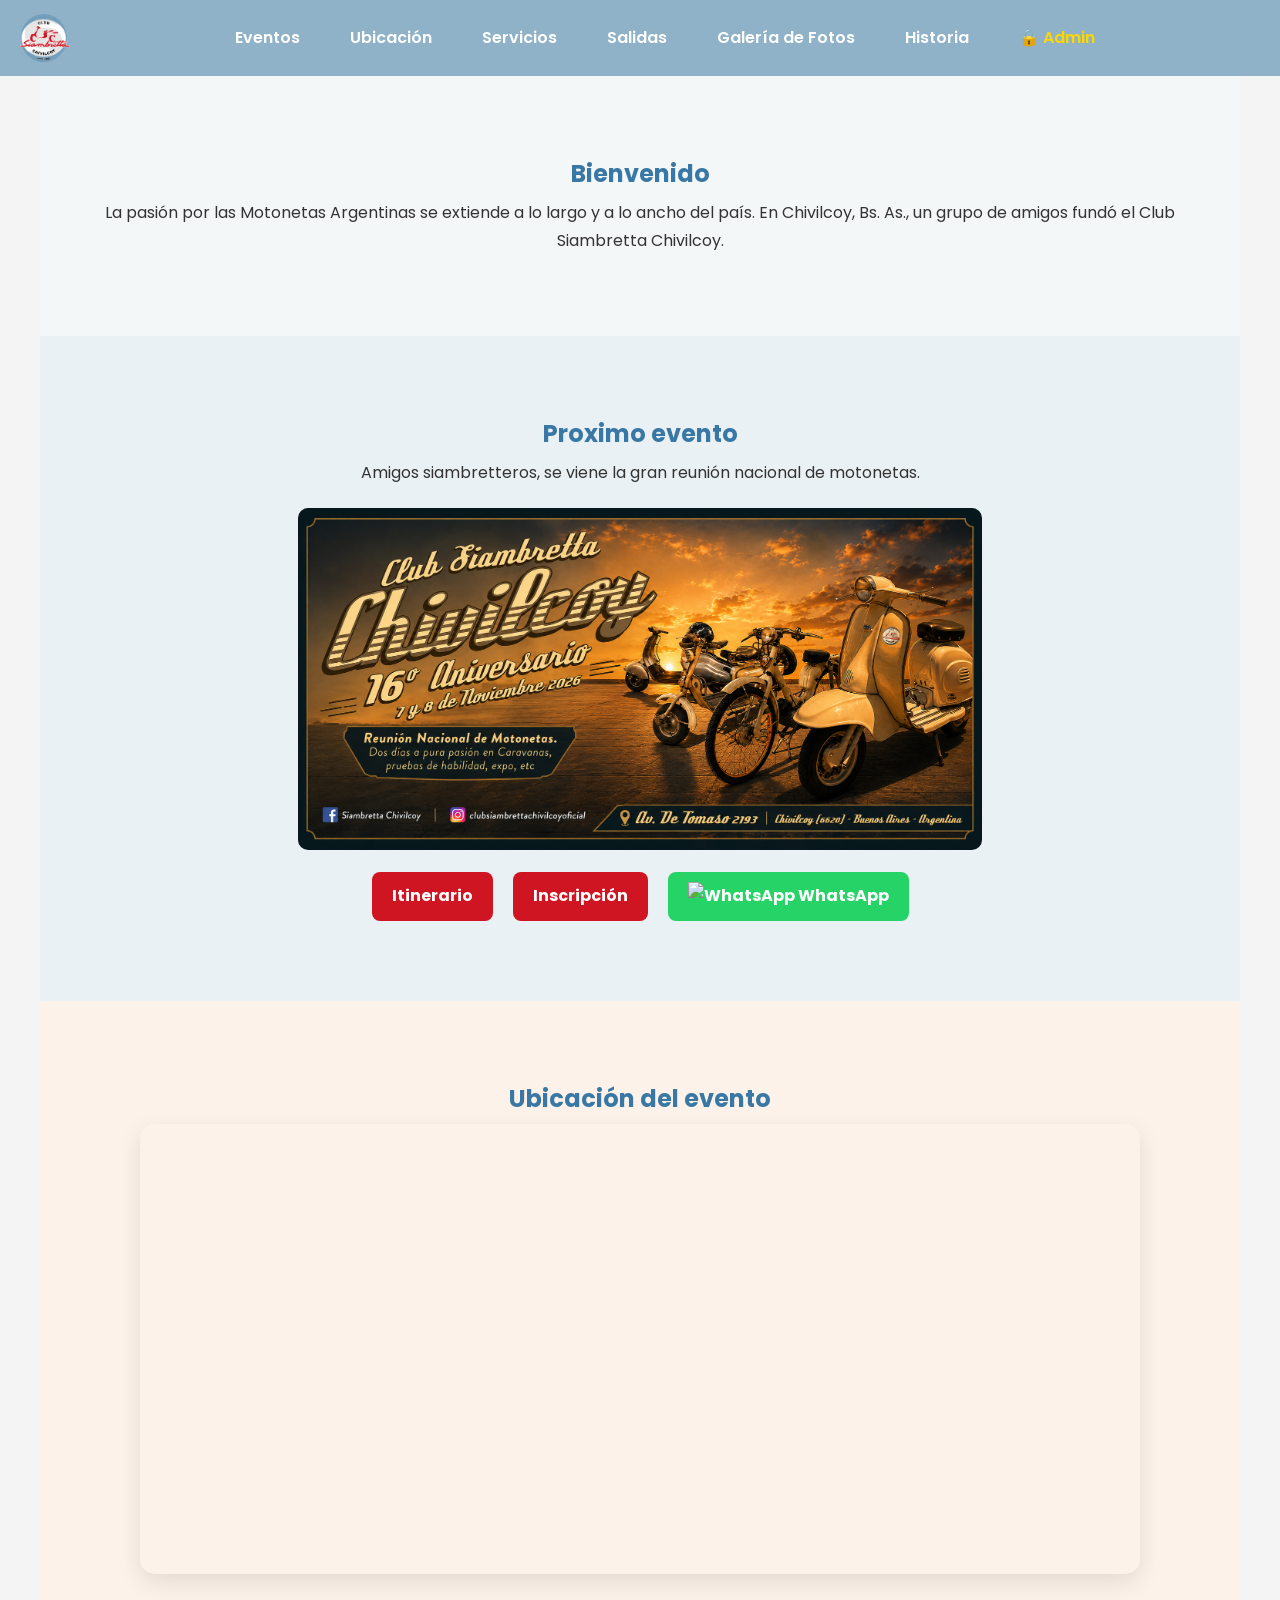
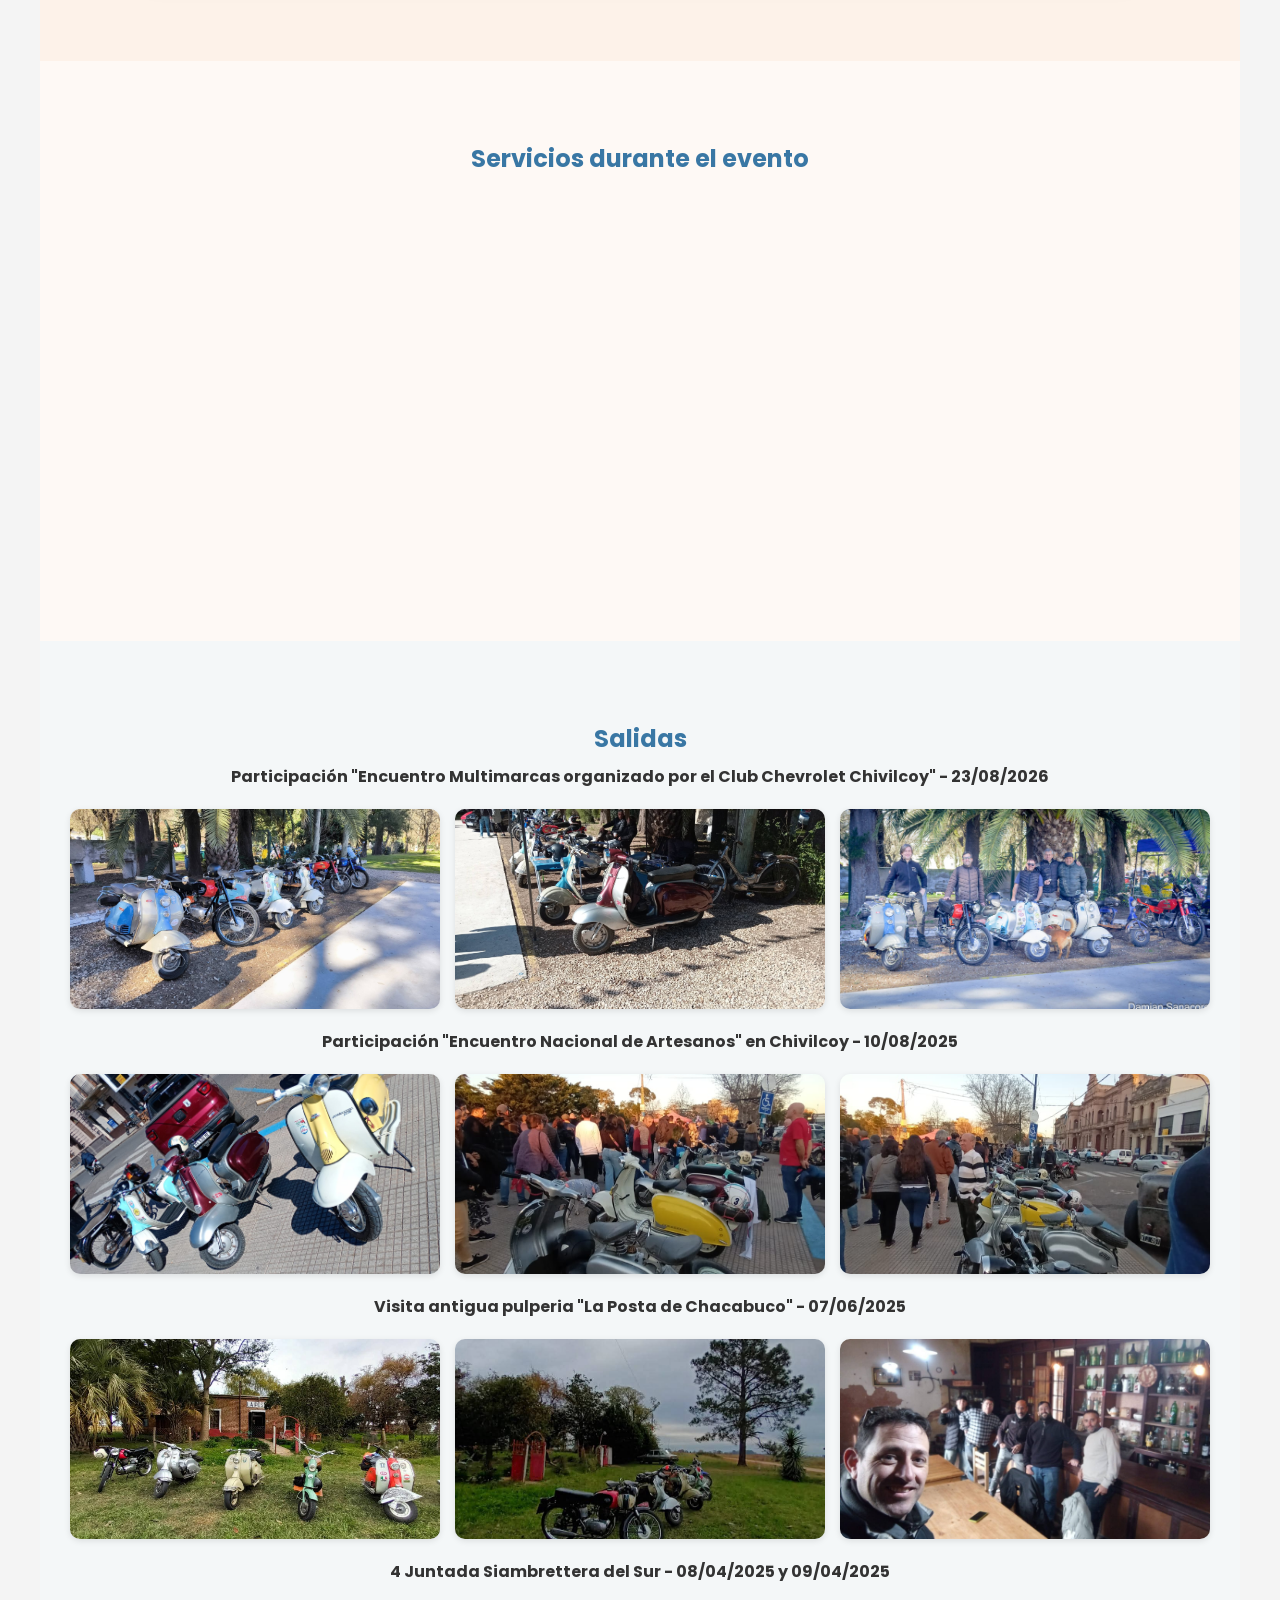
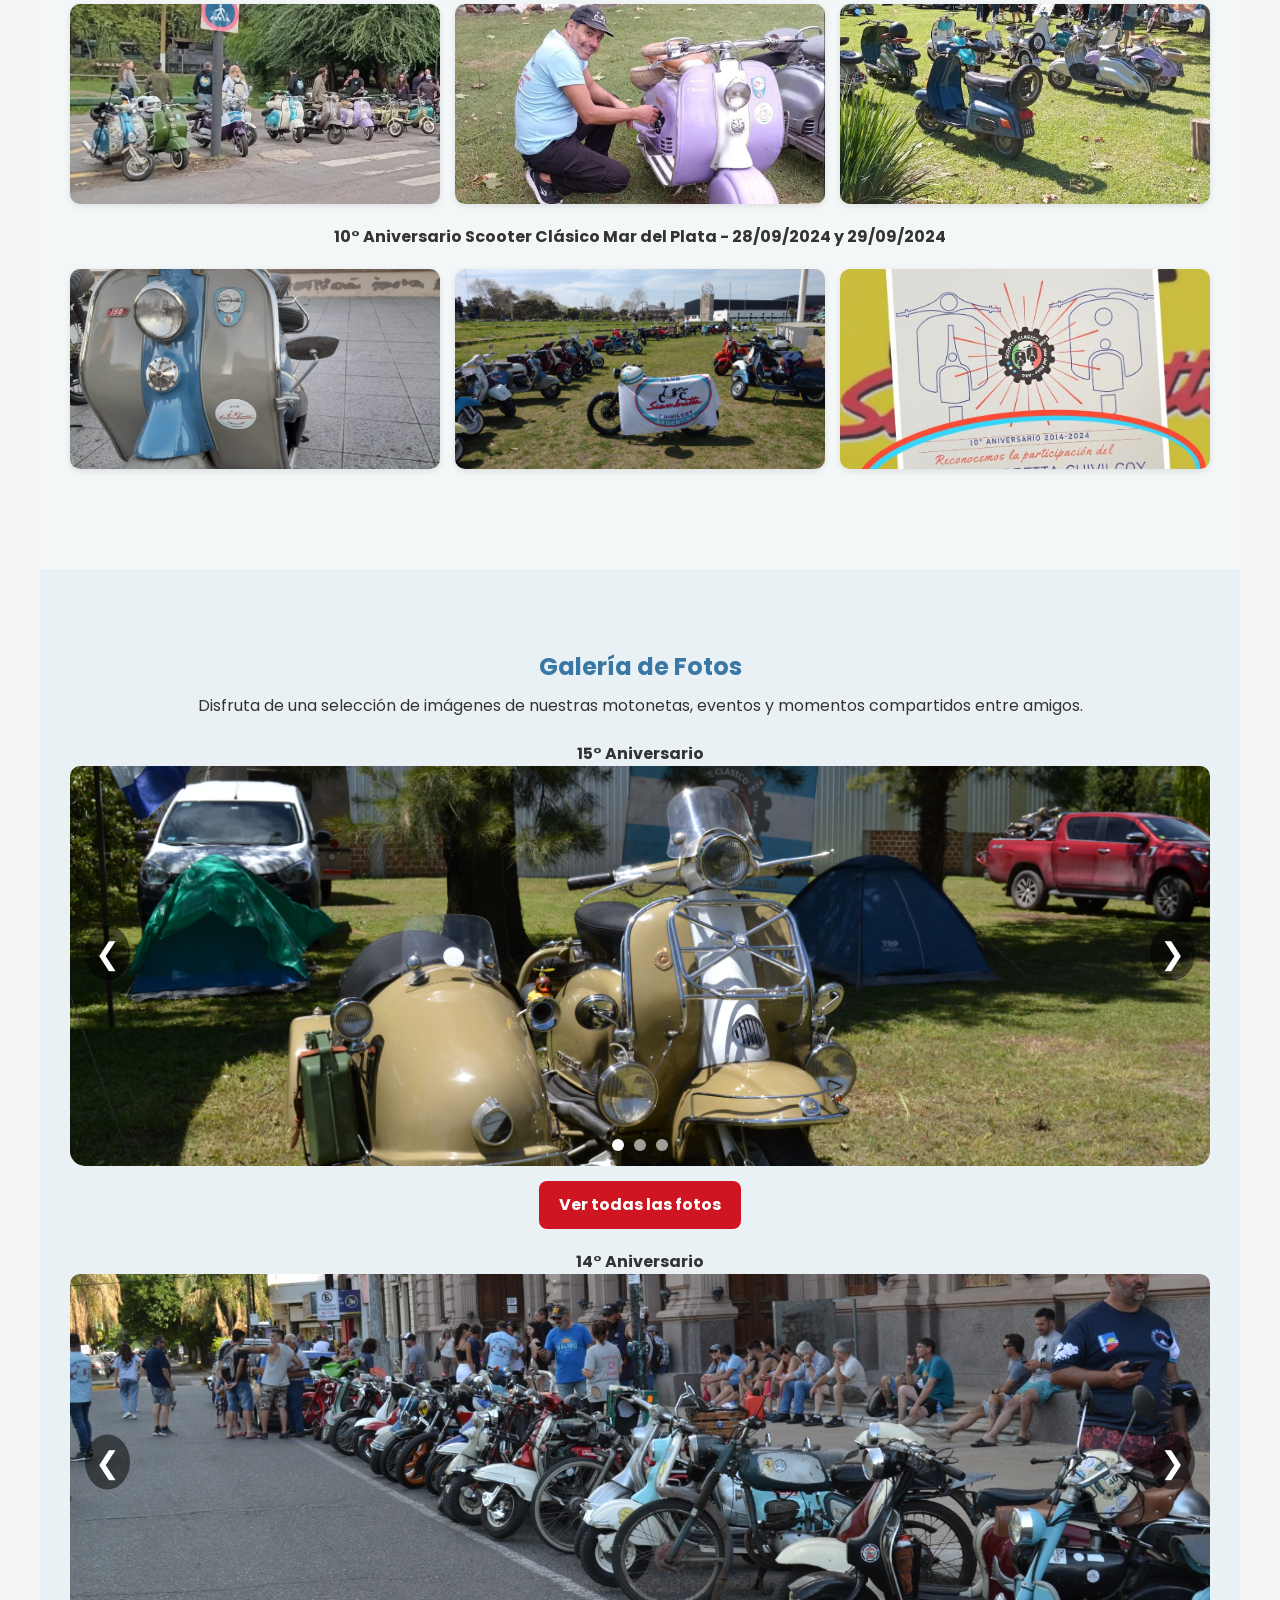
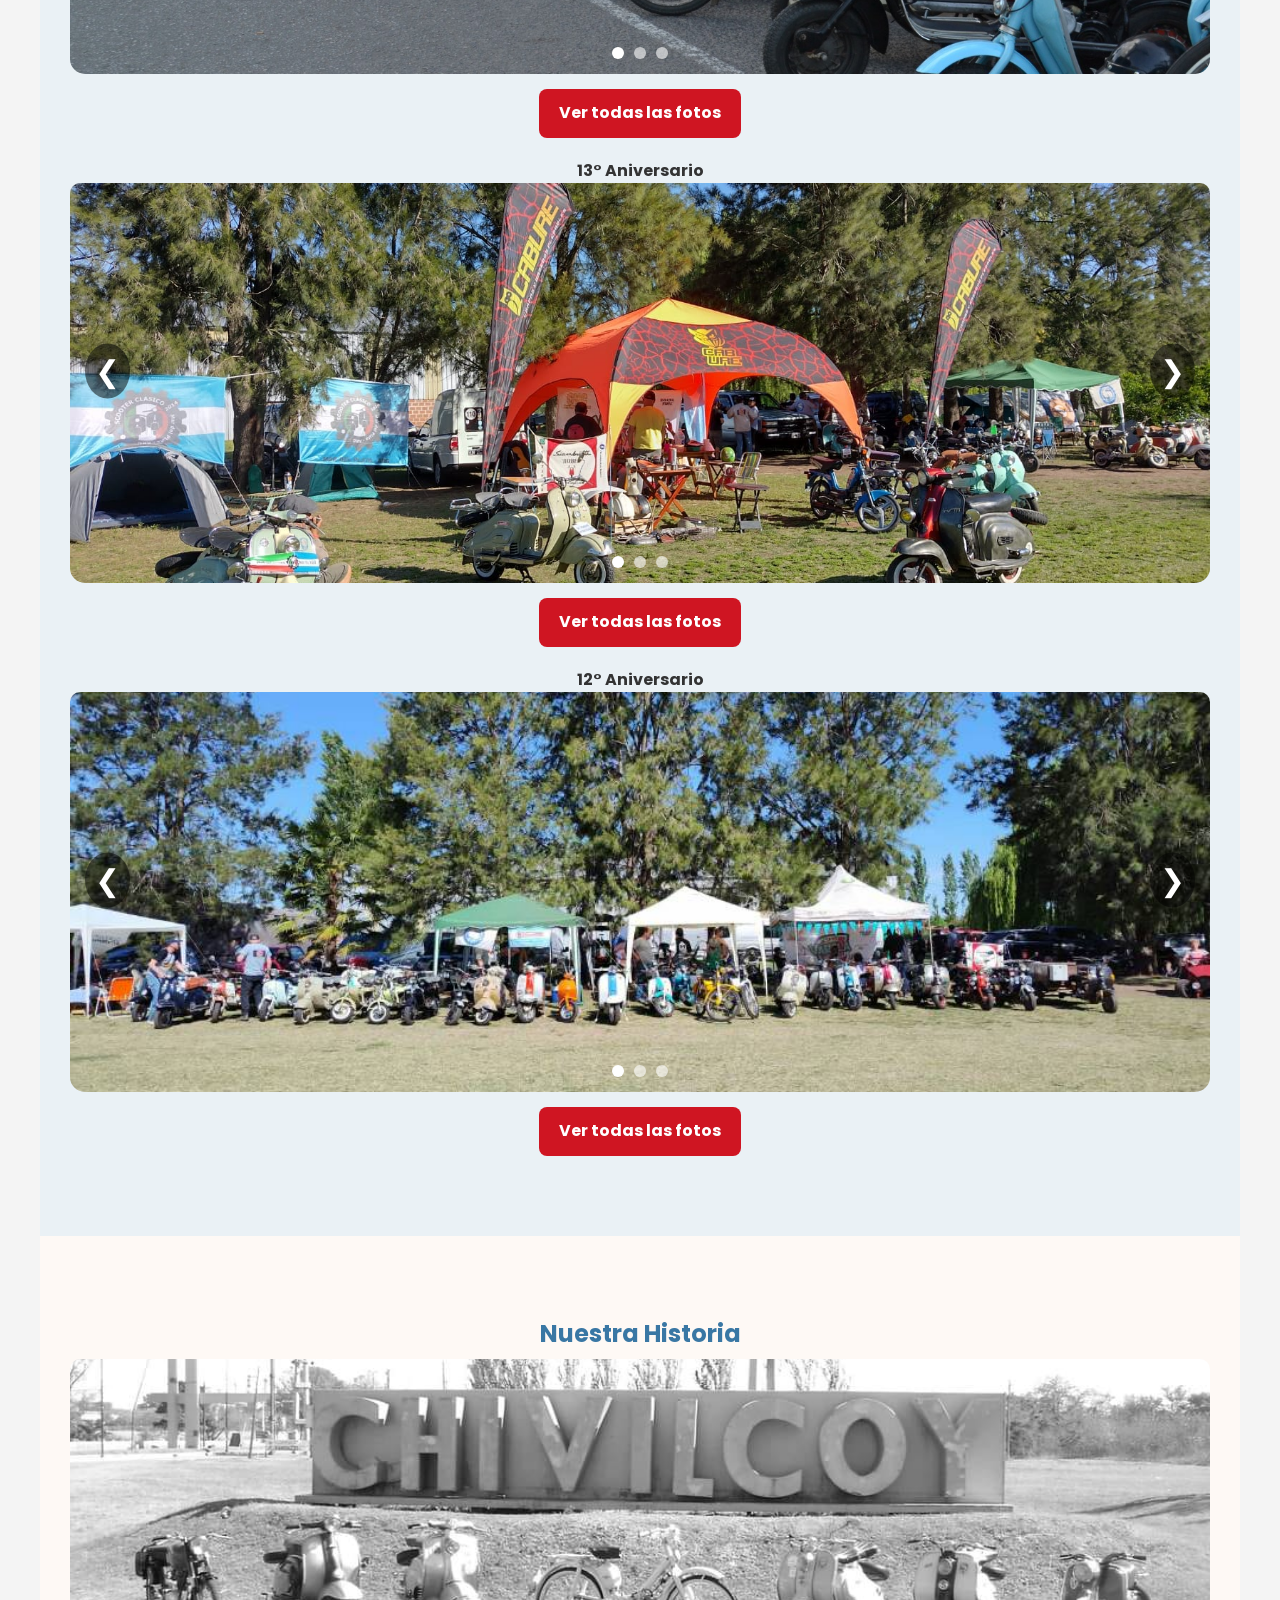
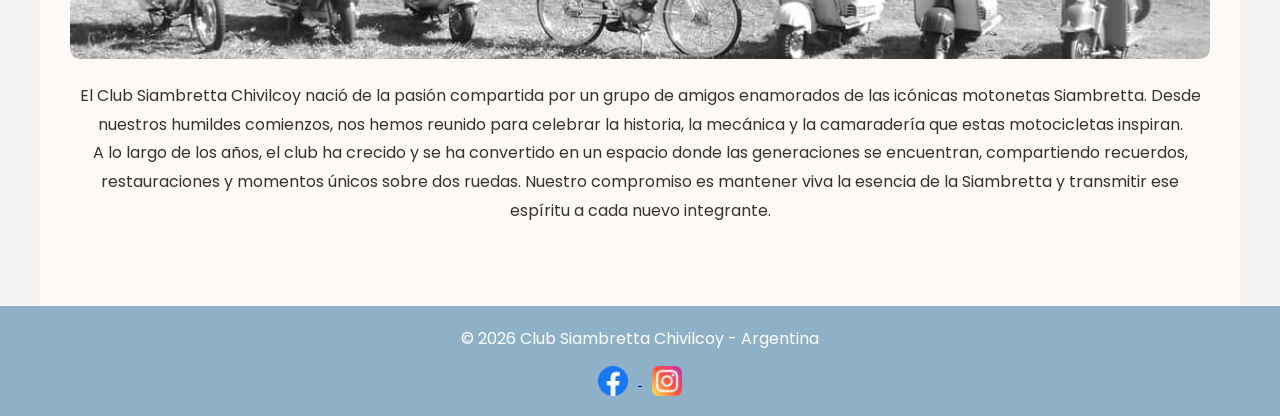
==== index.html @ 24db9847 "Update index.html" ====
<!DOCTYPE html>
<html lang="es">

<head>
    <meta charset="UTF-8">
    <link rel="icon" href="imgs/logos/Logo2_CSC.png" type="image/png">
    <meta name="viewport" content="width=device-width, initial-scale=1.0">
    <link rel="stylesheet" href="css/style.css">
    <title>Club Siambretta Chivilcoy</title>
</head>

<body>
    <header>
        <img src="imgs/logos/Logo2_CSC.png" alt="Logo Club Siambretta">
        <!-- Botón hamburguesa -->
        <button class="menu-toggle" aria-label="Abrir menú">
            &#9776;
        </button>
        <nav>
            <a href="#eventos">Eventos</a>
            <a href="#ubicacion">Ubicación</a>
            <a href="#servicios">Servicios</a>
            <a href="#salidas">Salidas</a>
            <a href="#fotos">Galería de Fotos</a>
            <a href="#historia">Historia</a>
            <a href="admin/index.html" class="admin-nav-btn" style="color: #ffd700; font-weight: 600;">🔒 Admin</a>
        </nav>

    </header>

    <section id="presentacion">
        <h2>Bienvenido</h2>
        <p>La pasión por las Motonetas Argentinas se extiende a lo largo y a lo ancho del país. En Chivilcoy, Bs. As.,
            un grupo de amigos fundó el Club Siambretta Chivilcoy</span>.</p>
    </section>


    <section id="eventos">
        <h2> Proximo evento</h2>
        <p>Amigos siambretteros, se viene la gran reunión nacional de motonetas.</p>
        <div class="evento-card">
            <img src="imgs/eventos/evento-16.png" alt="16° Aniversario" class="evento-img">
        </div>
        <div class="botonesEvento">
            <!--
            <p class="botones">
                <a href="https://docs.google.com/document/d/1e7QB-VnjOJl0a3H8HT1I2QJzJ80oU5p_zEnzGC2C2-Q/edit?usp=sharing" target="_blank">
                    Itinerario
                </a>
            </p>
            -->
            <p class="botones">
                <a href="https://forms.gle/Q2YdowzUTYVgf2kW9" target="_blank">
                    Inscripción
                </a>
            </p>
            <p class="botones">
                <a href="https://wa.me/5491165710408" target="_blank" class="whatsapp-btn">
                    <img src="https://cdn-icons-png.flaticon.com/512/733/733585.png" alt="WhatsApp">
                    WhatsApp
                </a>
            </p>
        </div>
    </section>

    <section id="ubicacion">
        <h2>Ubicación del evento</h2>
        <iframe
            src="https://www.google.com/maps/embed?pb=!1m18!1m12!1m3!1d13094.946132201558!2d-60.067854372908556!3d-34.86284688292931!2m3!1f0!2f0!3f0!3m2!1i1024!2i768!4f13.1!3m3!1m2!1s0x95beb138b91eec83%3A0xe34ab4453455e20!2sClub%20Siambretta%20Chivilcoy!5e0!3m2!1ses!2sar!4v1758558938738!5m2!1ses!2sar"
            width="100%" height="450" style="border:0;" allowfullscreen="" loading="lazy"
            referrerpolicy="no-referrer-when-downgrade"></iframe>
    </section>

    <section id="servicios">
        <h2>Servicios durante el evento</h2>
        <div class="servicio-card">
            <video autoplay muted loop>
                <source src="videos/servicios.mp4" type="video/mp4">
            </video>
        </div>

    </section>

    <section id="salidas">
        <h2>Salidas</h2>

        <div class="salida">
            <h4>Participación "Encuentro Multimarcas organizado por el Club Chevrolet Chivilcoy"- 23/08/2026</h4>
            <div class="salida-img">
                <img src="imgs/salidas/salida5/1.jpg" alt="salida">
                <img src="imgs/salidas/salida5/2.jpg" alt="salida">
                <img src="imgs/salidas/salida5/3.jpg" alt="salida">
            </div>
        </div>

        <div class="salida">
            <h4>Participación "Encuentro Nacional de Artesanos" en Chivilcoy - 10/08/2025</h4>
            <div class="salida-img">
                <img src="imgs/salidas/salida4/1.jpeg" alt="salida">
                <img src="imgs/salidas/salida4/2.jpeg" alt="salida">
                <img src="imgs/salidas/salida4/3.jpeg" alt="salida">
            </div>
        </div>
        <div class="salida">
            <h4>Visita antigua pulperia "La Posta de Chacabuco" - 07/06/2025</h4>
            <div class="salida-img">
                <img src="imgs/salidas/salida1/1.jpeg" alt="salida">
                <img src="imgs/salidas/salida1/2.jpeg" alt="salida">
                <img src="imgs/salidas/salida1/3.jpeg" alt="salida">
            </div>
        </div>
        <div class="salida">
            <h4>4 Juntada Siambrettera del Sur - 08/04/2025 y 09/04/2025</h4>
            <div class="salida-img">
                <img src="imgs/salidas/salida2/1.jpeg" alt="salida">
                <img src="imgs/salidas/salida2/2.jpeg" alt="salida">
                <img src="imgs/salidas/salida2/3.jpeg" alt="salida">
            </div>
        </div>
        <div class="salida">
            <h4>10° Aniversario Scooter Clásico Mar del Plata - 28/09/2024 y 29/09/2024</h4>
            <div class="salida-img">
                <img src="imgs/salidas/salida3/1.jpg" alt="salida">
                <img src="imgs/salidas/salida3/2.jpg" alt="salida">
                <img src="imgs/salidas/salida3/3.jpg" alt="salida">
            </div>
        </div>
    </section>

    <section id="fotos">
        <h2>Galería de Fotos</h2>
        <p>Disfruta de una selección de imágenes de nuestras motonetas, eventos y momentos compartidos entre amigos.</p>

        <div class="carousel" data-carousel="15">
            <h4>15° Aniversario</h4>
            <div class="carousel-images">
                <img src="imgs/eventos/15/1.jpg" alt="Evento 1">
                <img src="imgs/eventos/15/2.jpg" alt="Evento 2">
                <img src="imgs/eventos/15/3.jpg" alt="Evento 3">
            </div>
            <button class="prev">&#10094;</button>
            <button class="next">&#10095;</button>
            <div class="indicators"></div>
        </div>
        <p class="botones">
            <a href="https://drive.google.com/drive/folders/1whSQvkRoyQLWHhV7I-xPkQWu-h3Exije?usp=drive_link"
                target="_blank">
                Ver todas las fotos
            </a>
        </p>

        <div class="carousel" data-carousel="14">
            <h4>14° Aniversario</h4>
            <div class="carousel-images">
                <img src="imgs/eventos/14/1.jpg" alt="Evento 1">
                <img src="imgs/eventos/14/2.jpg" alt="Evento 2">
                <img src="imgs/eventos/14/3.jpg" alt="Evento 3">
            </div>
            <button class="prev">&#10094;</button>
            <button class="next">&#10095;</button>
            <div class="indicators"></div>
        </div>
        <p class="botones">
            <a href="https://drive.google.com/drive/folders/1GQi5_OeMKB39fODifLhP4SyTF9TlcWRz?usp=drive_link"
                target="_blank">
                Ver todas las fotos
            </a>
        </p>

        <div class="carousel" data-carousel="13">
            <h4>13° Aniversario</h4>
            <div class="carousel-images">
                <img src="imgs/eventos/13/1.jpg" alt="Evento 1">
                <img src="imgs/eventos/13/2.jpg" alt="Evento 2">
                <img src="imgs/eventos/13/3.jpg" alt="Evento 3">
            </div>
            <button class="prev">&#10094;</button>
            <button class="next">&#10095;</button>
            <div class="indicators"></div>
        </div>
        <p class="botones">
            <a href="https://drive.google.com/drive/folders/1_DzUYrWR-omsQQXakbaQ1L5gq8N6aBps?usp=drive_link"
                target="_blank">
                Ver todas las fotos
            </a>
        </p>

        <div class="carousel" data-carousel="12">
            <h4>12° Aniversario</h4>
            <div class="carousel-images">
                <img src="imgs/eventos/12/1.jpg" alt="Evento 1">
                <img src="imgs/eventos/12/2.jpg" alt="Evento 2">
                <img src="imgs/eventos/12/3.jpg" alt="Evento 3">
            </div>
            <button class="prev">&#10094;</button>
            <button class="next">&#10095;</button>
            <div class="indicators"></div>
        </div>
        <p class="botones">
            <a href="https://drive.google.com/drive/folders/1BnnkagcqQuXxk84HzMxFVJnR6Lo_tIn4?usp=drive_link"
                target="_blank">
                Ver todas las fotos
            </a>
        </p>
    </section>

    <section id="historia">
        <h2>Nuestra Historia</h2>
        <img src="imgs/historia/historia.jpg" alt="historia">
        <p style="margin-top: 1rem;">
            El Club Siambretta Chivilcoy nació de la pasión compartida por un grupo de amigos enamorados de las icónicas
            motonetas Siambretta. Desde nuestros humildes comienzos, nos hemos reunido para celebrar la historia, la
            mecánica y la camaradería que estas motocicletas inspiran. <br>
            A lo largo de los años, el club ha crecido y se ha convertido en un espacio donde las generaciones se
            encuentran, compartiendo recuerdos, restauraciones y momentos únicos sobre dos ruedas. Nuestro compromiso es
            mantener viva la esencia de la Siambretta y transmitir ese espíritu a cada nuevo integrante.
        </p>
    </section>

    <footer>
        &copy; 2026 Club Siambretta Chivilcoy - Argentina
        <div class="redes-sociales">
            <a href="https://www.facebook.com/ClubSiambrettaChivilcoy" target="_blank">
                <img src="imgs/redes/facebook.png" alt="Facebook">
            </a>
            <a href="https://www.instagram.com/clubsiambrettachivilcoyoficial" target="_blank">
                <img src="imgs/redes/instagram.png" alt="Instagram">
            </a>
        </div>
    </footer>


    <script src="js/app.js"></script>
</body>

</html>
---- css/style.css ----
/* Fuente moderna */
@import url('https://fonts.googleapis.com/css2?family=Poppins:wght@400;600;700&display=swap');

*{
    margin:0;
    padding: 0;
    box-sizing: border-box;
}

body {
    font-family: 'Poppins', sans-serif;
    margin: 0;
    background-color: #f4f4f4;
    color: #333;
}

header {
    background-color: #749fbbc7;
    color: white;
    display: flex;
    justify-content: space-between;
    align-items: center;
    flex-wrap: wrap;
    padding: 10px 20px;
    position: sticky;
    top: 0;
    z-index: 999;
}

header img {
    max-width: 50px;
    height: auto;
}

header h1 {
    margin: 0;
    font-size: 1.8rem;
    font-weight: 700;
}

header p {
    margin: 0;
    font-size: 1rem;
    opacity: 0.8;
}

nav {
    display: flex;
    justify-content: center;
    gap: 20px;
    flex: 1;
}

.menu-toggle {
    display: none;
    background: none;
    border: none;
    font-size: 2.5rem;
    color: white;
    cursor: pointer;
}

nav a {
    color: white;
    text-decoration: none;
    padding: 8px 15px;
    border-radius: 6px;
    font-weight: 600;
    transition: background-color 0.3s ease, transform 0.2s ease;
    white-space: nowrap;
}

nav a:hover {
    background-color: #244b6a;
    transform: scale(1.05);
}

section {
    padding: 80px 30px;
    max-width: 1200px;
    margin: 0 auto;
    text-align: center;
    transition: background 0.5s ease;
}

#presentacion { background: #f4f7f8; }   /* gris muy suave */
#eventos { background: #eaf1f5; }        /* celeste muy suave */
#servicios { background: #fef9f5; }      /* crema muy suave */
#salidas { background: #f4f7f8; }        /* gris muy suave */
#fotos { background: #eaf1f5; }          /* celeste muy suave */
#ubicacion { background: #fdf2e9; }      /* beige cálido */
#historia { background: #fef9f5; }       /* crema muy suave */

section h2 {
    color: #3977a4;
    margin-bottom: 0.5rem;
    font-weight: 700;
}

section p {
    line-height: 1.8;
}

footer {
    text-align: center;
    padding: 20px;
    background-color: #749fbbc7;
    color: white;
}

.carousel {
    position: relative;
    width: 100%;
    overflow: hidden;
    border-radius: 15px;
    margin-top: 20px;
}

.carousel-images {
    display: flex;
    transition: transform 0.8s ease;
}

.carousel-images img {
    width: 100%;
    height: 400px;
    object-fit: cover;
    flex-shrink: 0;
    border-radius: 10px;
}

button.prev, button.next {
    position: absolute;
    top: 50%;
    transform: translateY(-50%);
    background: rgba(0,0,0,0.5);
    color: white;
    border: none;
    font-size: 30px;
    padding: 10px;
    cursor: pointer;
    border-radius: 50%;
    z-index: 10;
}

button.prev { left: 15px; }
button.next { right: 15px; }

.indicators {
    position: absolute;
    bottom: 15px;
    left: 50%;
    transform: translateX(-50%);
    display: flex;
    gap: 10px;
    z-index: 10;
}

.indicators span {
    width: 12px;
    height: 12px;
    background: rgba(255,255,255,0.6);
    border-radius: 50%;
    cursor: pointer;
}

.indicators span.active {
    background: #fff;
}

.salida-img {
    margin-top: 20px;
    margin-bottom: 20px;
    display: grid;
    grid-template-columns: repeat(auto-fit, minmax(200px, 1fr));
    gap: 15px;
}

.salida-img img {
    width: 100%;
    height: 200px;
    object-fit: cover;
    border-radius: 10px;
    box-shadow: 0 2px 6px rgba(0,0,0,0.1);
    transition: transform 0.3s ease;
}

.salida-img img:hover {
    transform: scale(1.05);
}

.miembros-grid {
    display: grid;
    grid-template-columns: repeat(auto-fit, minmax(180px, 1fr));
    gap: 20px;
    margin-top: 20px;
}

.miembro-card {
    border-radius: 15px;
    text-align: center;
    padding: 15px;
}

.miembro-card img {
    width: 100%;
    max-width: 250px;
    height: 250px;
    object-fit: cover;
    border-radius: 10px;
    transition: transform 0.3s ease;
}

.miembro-card img:hover {
    transform: scale(1.05);
}

.miembro-card p {
    margin-top: 10px;
    font-weight: 600;
    color: #3977a4;
}

.evento-card {
    background: rgb(249 249 249 / 0%);
    border-radius: 15px;
    margin-top: 20px;
    text-align: center;
}

.evento-card img.evento-img {
    width: 60%;
    max-height: 400px;
    border-radius: 10px;
}

#historia img {
    width: 100%;
    height: 300px;
    object-fit: cover;
    border-radius: 10px;
}

.evento-descripcion {
    margin-top: 10px;
    color: #333;
    line-height: 1.6;
}

.botonesEvento {
    display: flex;
    justify-content: center;
    gap: 20px;
    flex-wrap: wrap;
    margin-top: 15px;
}

.botonesEvento p {
    margin: 0;
}

.botones a {
    display: inline-block;
    padding: 10px 20px;
    background-color: #cf1522;
    color: #fff;
    text-decoration: none;
    border-radius: 8px;
    font-weight: bold;
    transition: background-color 0.3s ease;
    text-align: center;
}

.botones {
    text-align:center; 
    margin-top: 15px;
}

.botones a:hover {
    background-color: #cf1522ab;
}

.whatsapp-btn {
    background-color: #25D366 !important; 
    display: inline-flex;
    align-items: center; 
    gap: 8px;            
}

.whatsapp-btn img {
    width: 20px;
    height: 20px;
    vertical-align: middle;
}

.whatsapp-btn:hover {
    background-color: #1ebe5b !important;
}

.redes-sociales {
    margin-top: 15px;
}

.redes-sociales a img {
    width: 30px;
    height: 30px;
    margin: 0 10px;
    vertical-align: middle;
    transition: transform 0.3s ease;
}

.redes-sociales a img:hover {
    transform: scale(1.2);
}

.boton {
    display: inline-block;
    background-color: #3977a4;
    color: #fff;
    padding: 10px 25px;
    border-radius: 8px;
    text-decoration: none;
    font-weight: 600;
    transition: background-color 0.3s ease, transform 0.2s ease;
}

.boton:hover {
    background-color: #2c5a7f;
    transform: scale(1.05);
}

.servicio-card {
    text-align: center;
}

#servicios video {
    width: 100%;
    max-width: 700px;
    margin-top: 20px;
}


/* Estilos para el iframe del mapa */
#ubicacion iframe {
    width: 100%;
    max-width: 1000px;
    height: 450px;
    border: 0;
    border-radius: 15px;
    box-shadow: 0 8px 25px rgba(0,0,0,0.1);
    transition: transform 0.3s ease, box-shadow 0.3s ease;
}

#ubicacion iframe:hover {
    transform: scale(1.02);
    box-shadow: 0 12px 30px rgba(0,0,0,0.15);
}

/* RESPONSIVE */
@media (max-width: 768px) {
    /* Mostrar botón hamburguesa */
    .menu-toggle {
        display: block;
        font-size: 2rem;
    }

    /* Ocultar nav por defecto */
    nav {
        display: none;
        flex-direction: column;
        background-color: rgba(44, 90, 127, 0.95);
        position: absolute;
        top: 65px;
        right: 20px;
        width: 200px;
        border-radius: 10px;
        padding: 15px;
        box-shadow: 0 4px 15px rgba(0,0,0,0.3);
    }

    nav a {
        padding: 12px 0;
        border-bottom: 1px solid #244b6a;
        text-align: center;
    }

    nav a:last-child {
        border-bottom: none;
    }

    nav.active {
        display: flex;
    }

    .carousel-images img {
        height: 250px;
    }

    .evento-card img.evento-img {
        width: 100%;
        height: 180px;
    }

    #historia img {
        width: 100%;
        height: 180px;
    }

    section {
        padding: 20px 15px;
    }

    .botonesEvento {
        flex-direction: column;
        gap: 15px;
    }

    .botonesEvento a {
        width: 100%;
        max-width: 300px;
        margin: 0 auto;
    }

    #ubicacion iframe {
        height: 300px;
    }
}
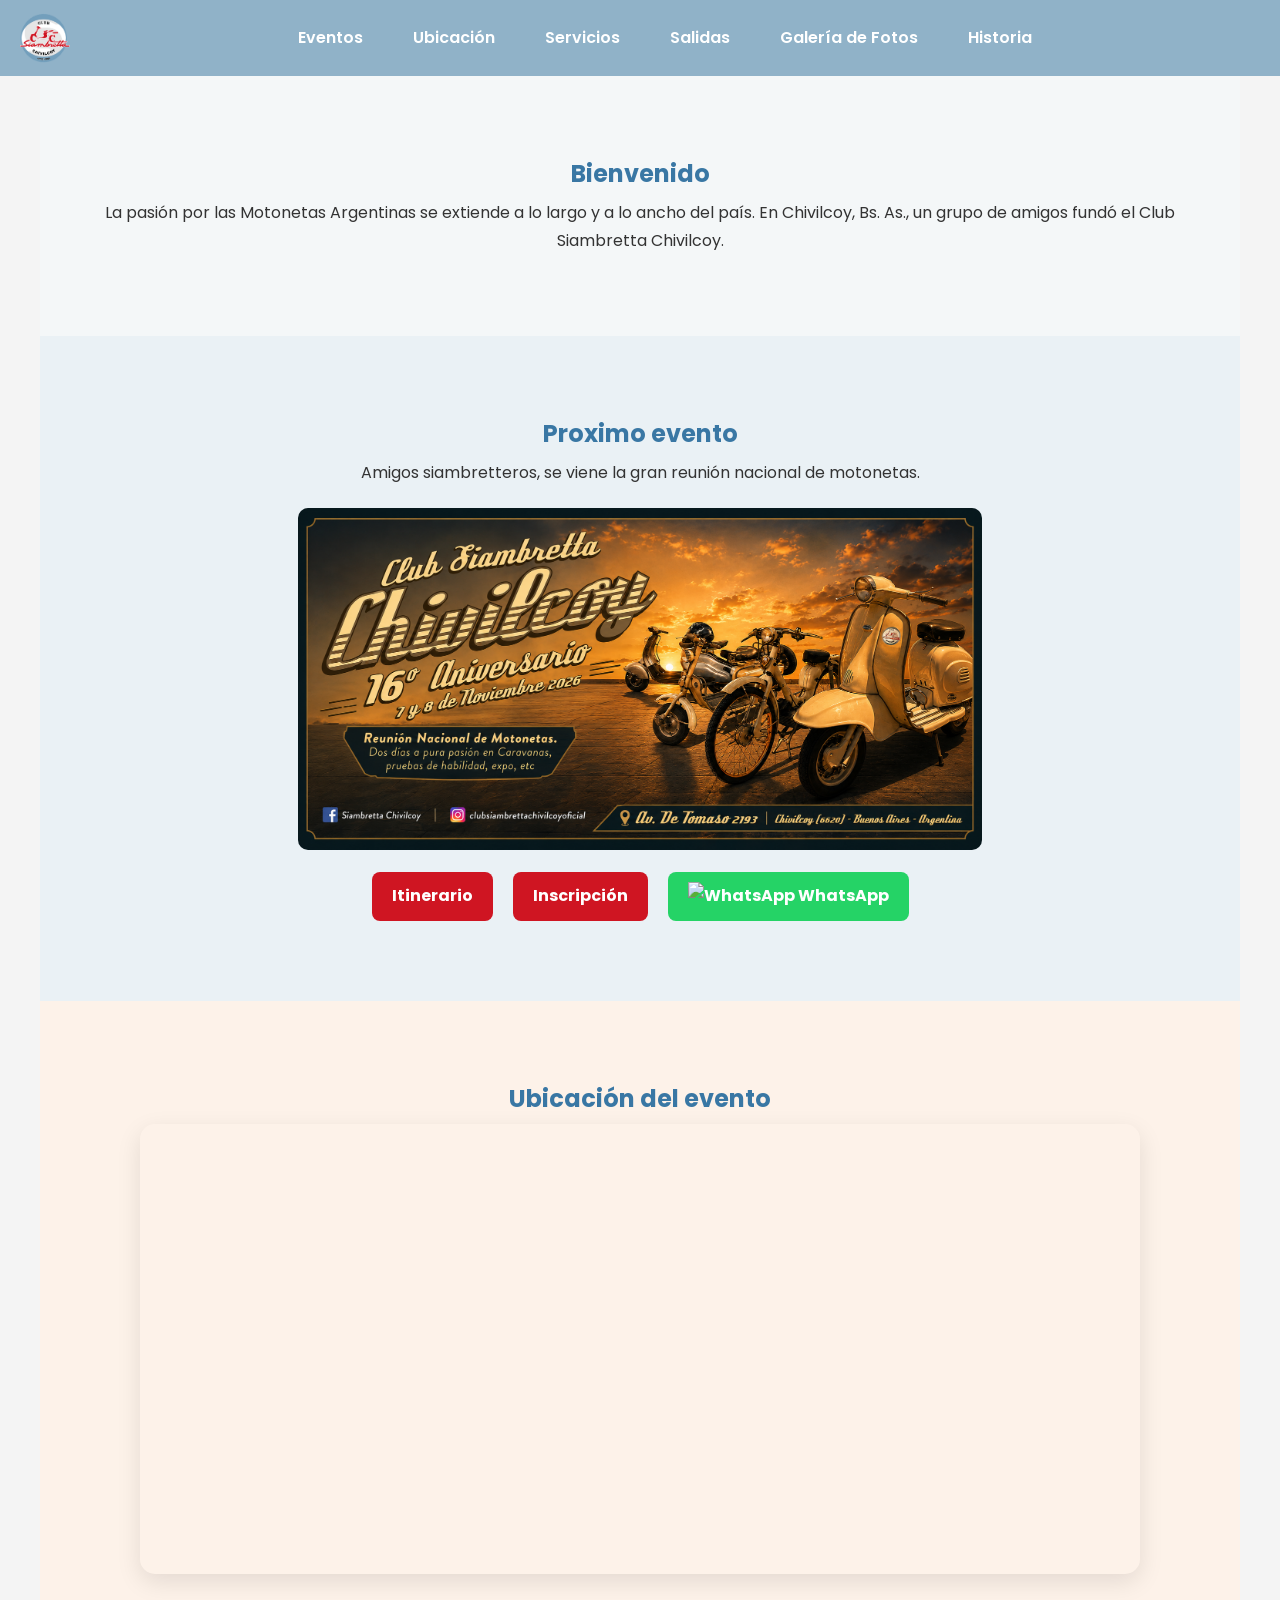
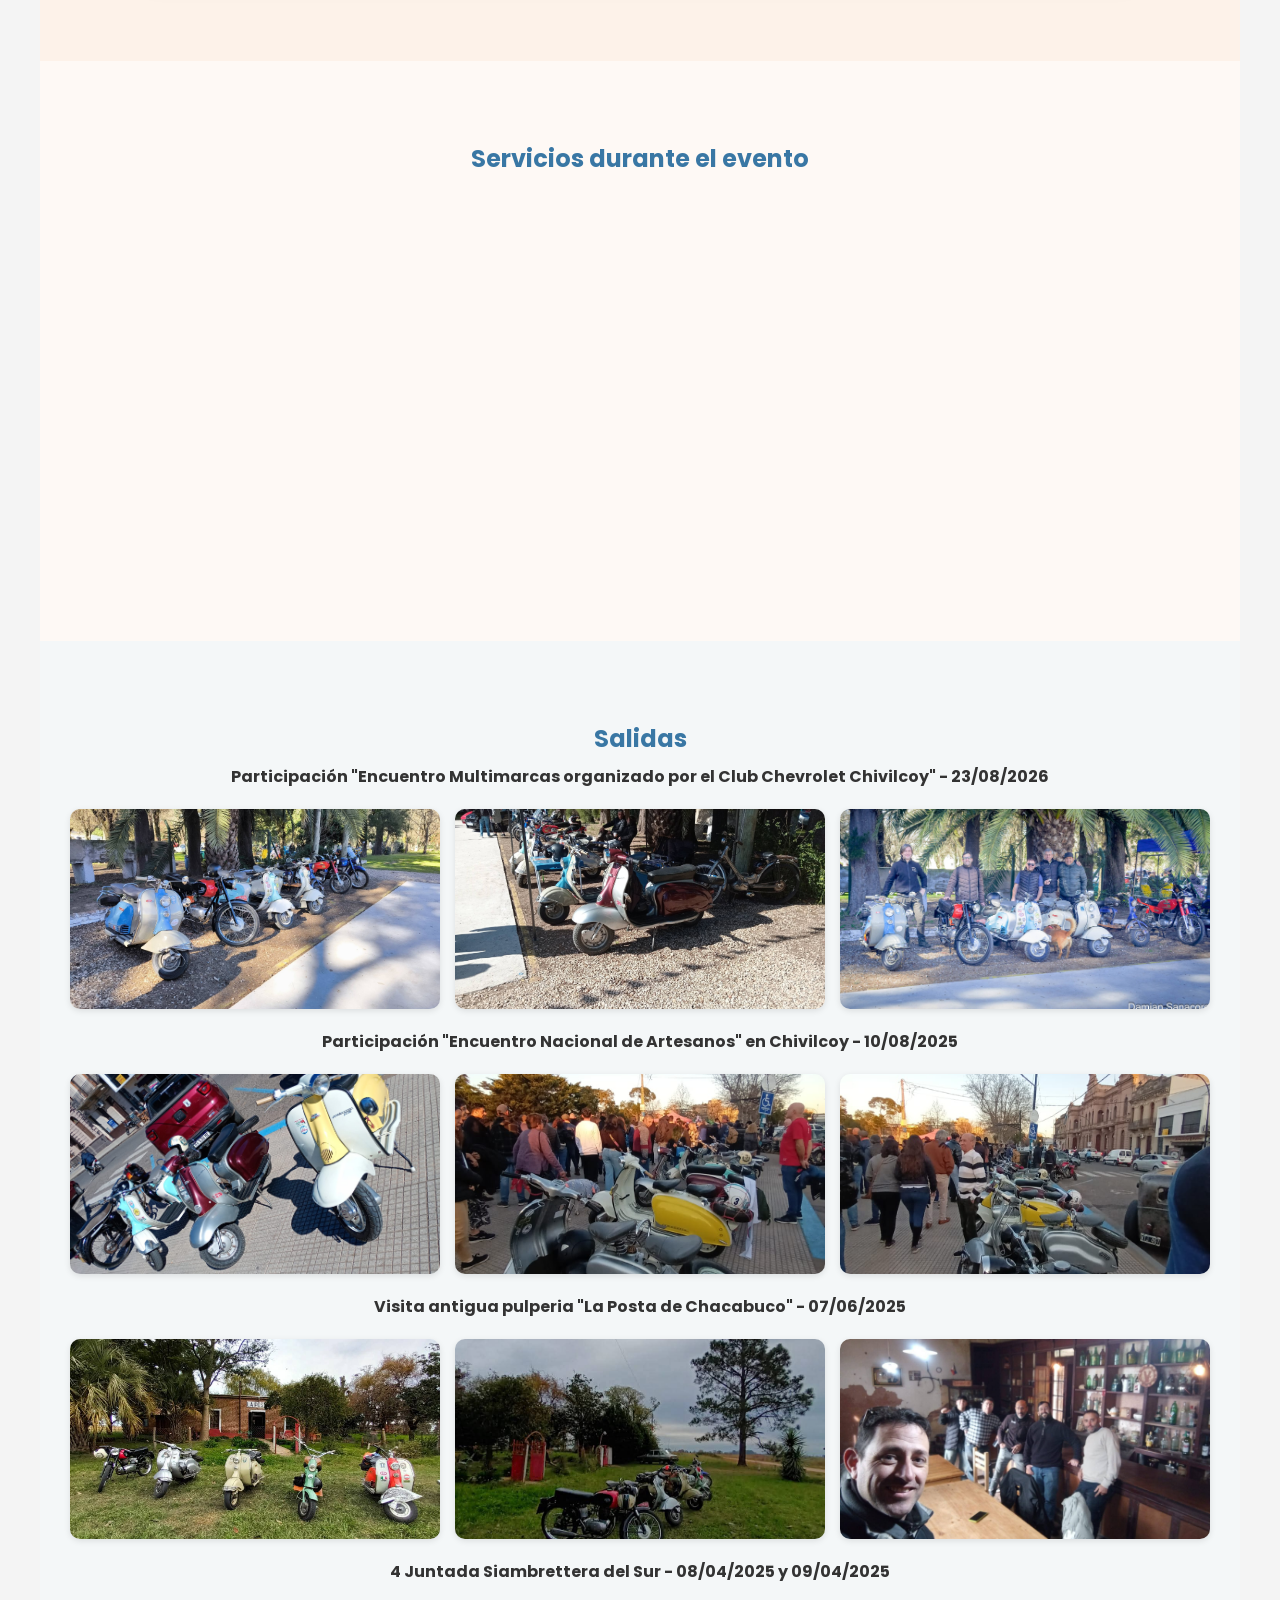
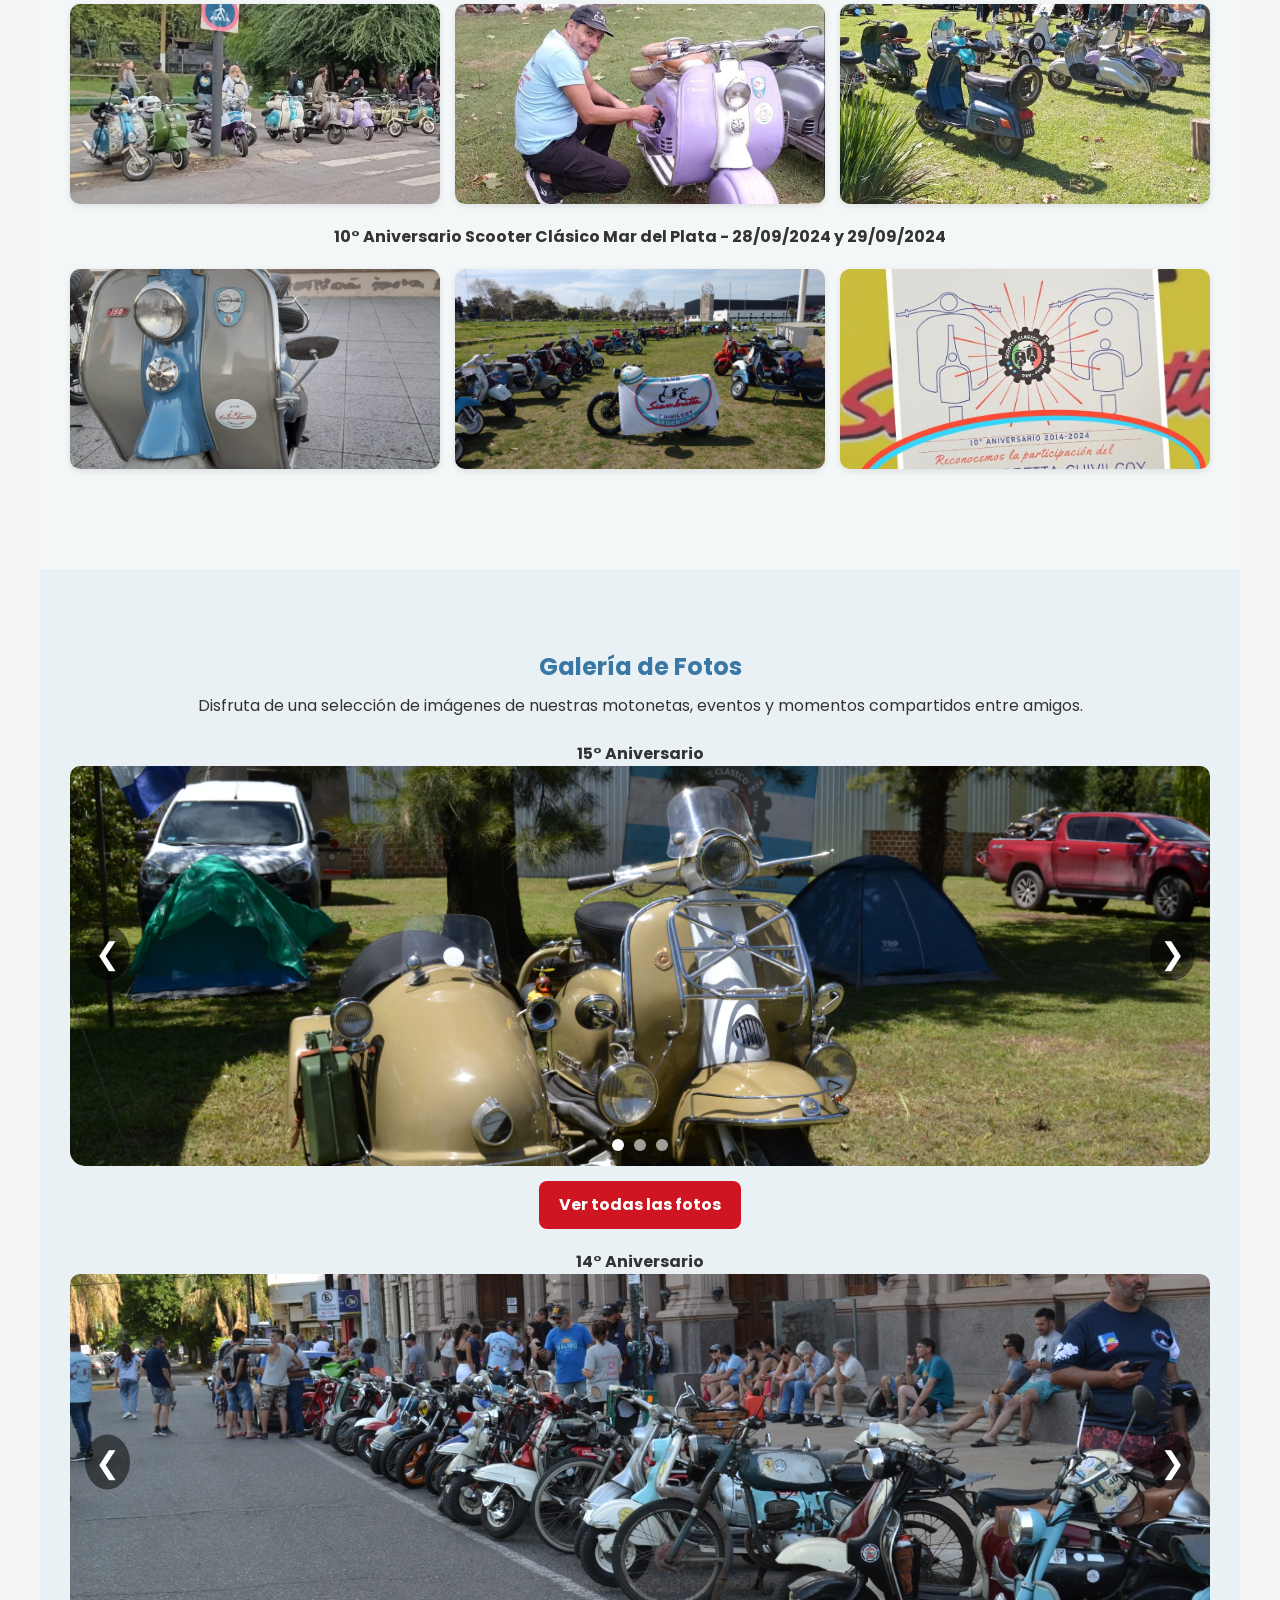
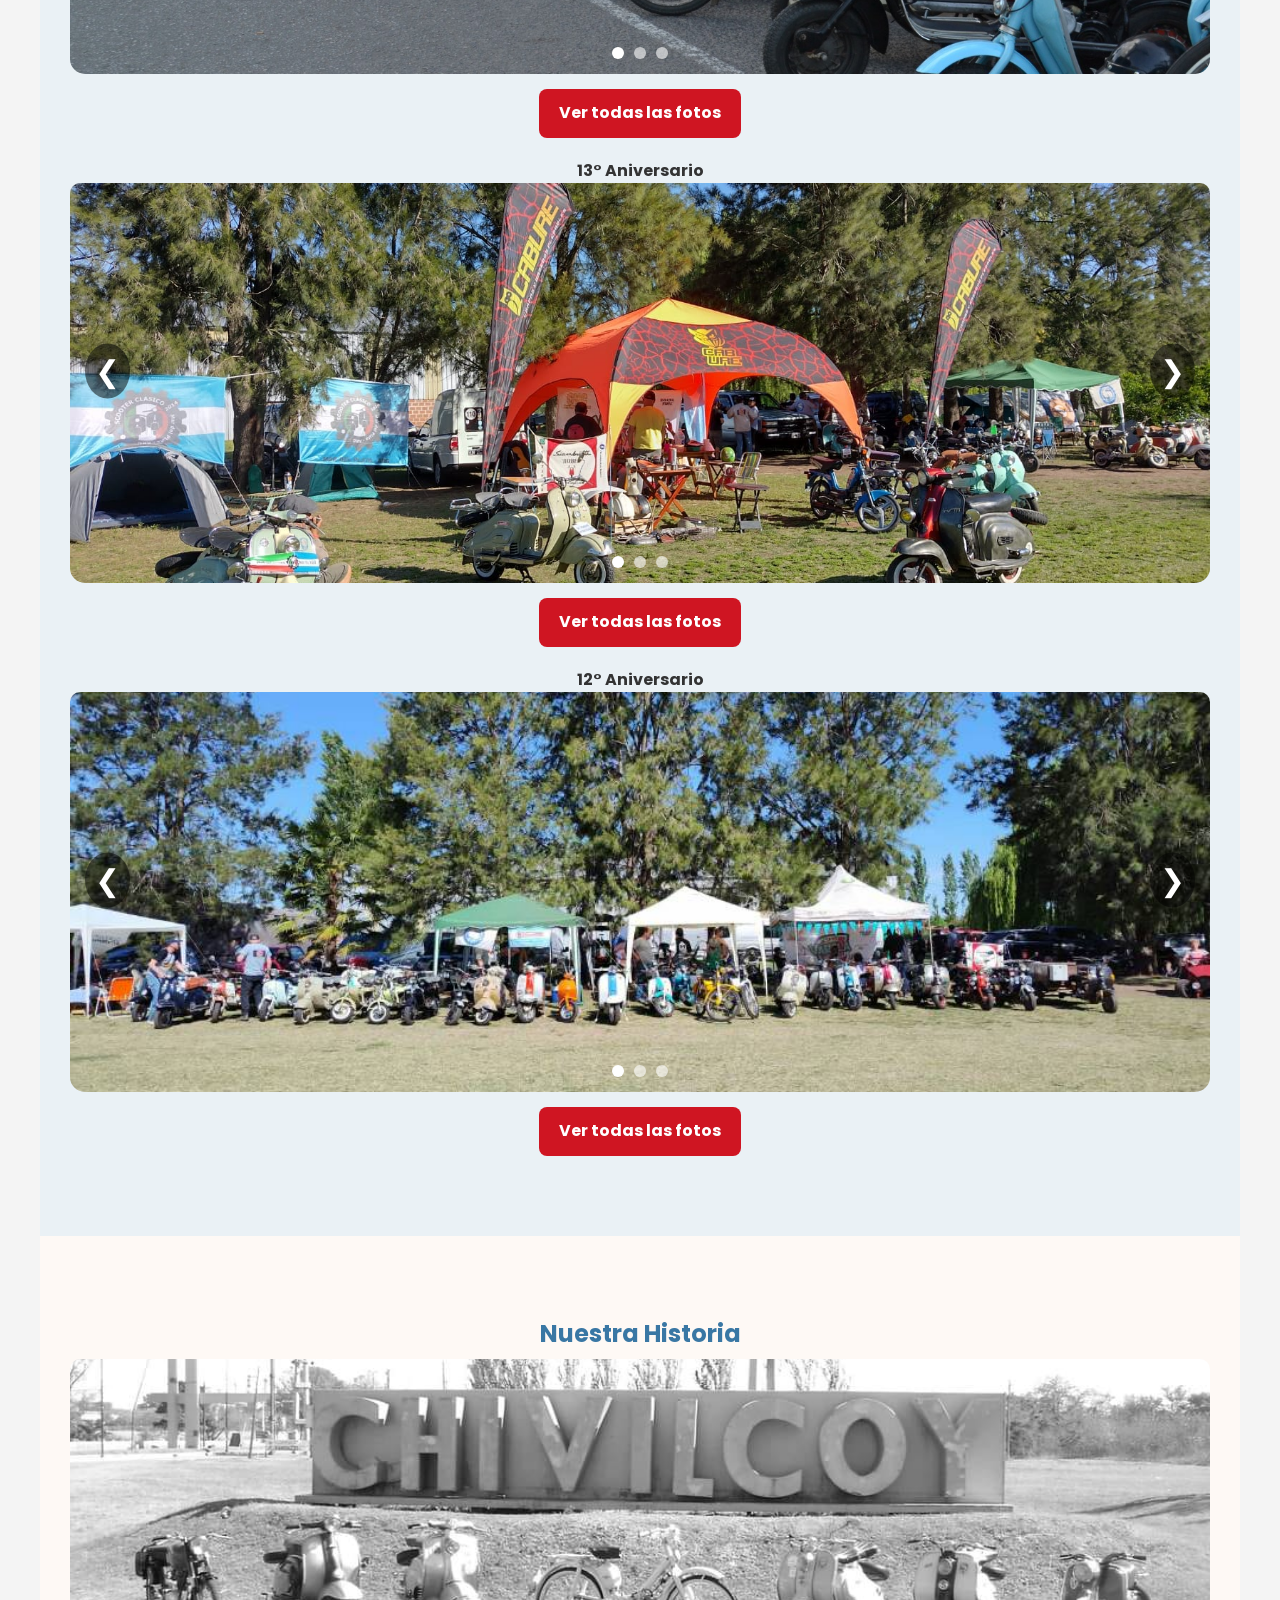
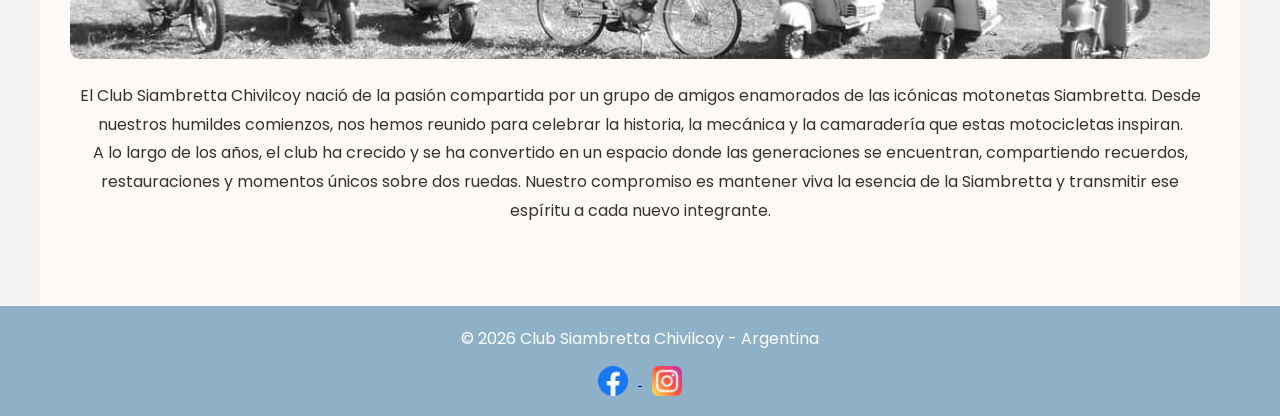
==== commit 80dff312: "Update index.html" ====
--- a/index.html
+++ b/index.html
@@ -23,7 +23,7 @@
             <a href="#salidas">Salidas</a>
             <a href="#fotos">Galería de Fotos</a>
             <a href="#historia">Historia</a>
-            <a href="admin/index.html" class="admin-nav-btn" style="color: #ffd700; font-weight: 600;">🔒 Admin</a>
+            <!-- <a href="admin/index.html" class="admin-nav-btn" style="color: #ffd700; font-weight: 600;">🔒 Admin</a> -->
         </nav>
 
     </header>
@@ -44,7 +44,7 @@
         <div class="botonesEvento">
             <!--
             <p class="botones">
-                <a href="https://docs.google.com/document/d/1e7QB-VnjOJl0a3H8HT1I2QJzJ80oU5p_zEnzGC2C2-Q/edit?usp=sharing" target="_blank">
+                <a href="https://docs.google.com/document/d/17h0XKYIvz2LhsJcLDHbXVoenKdjFNkN8ZXEFFyC1Zjk/edit?usp=sharing" target="_blank">
                     Itinerario
                 </a>
             </p>
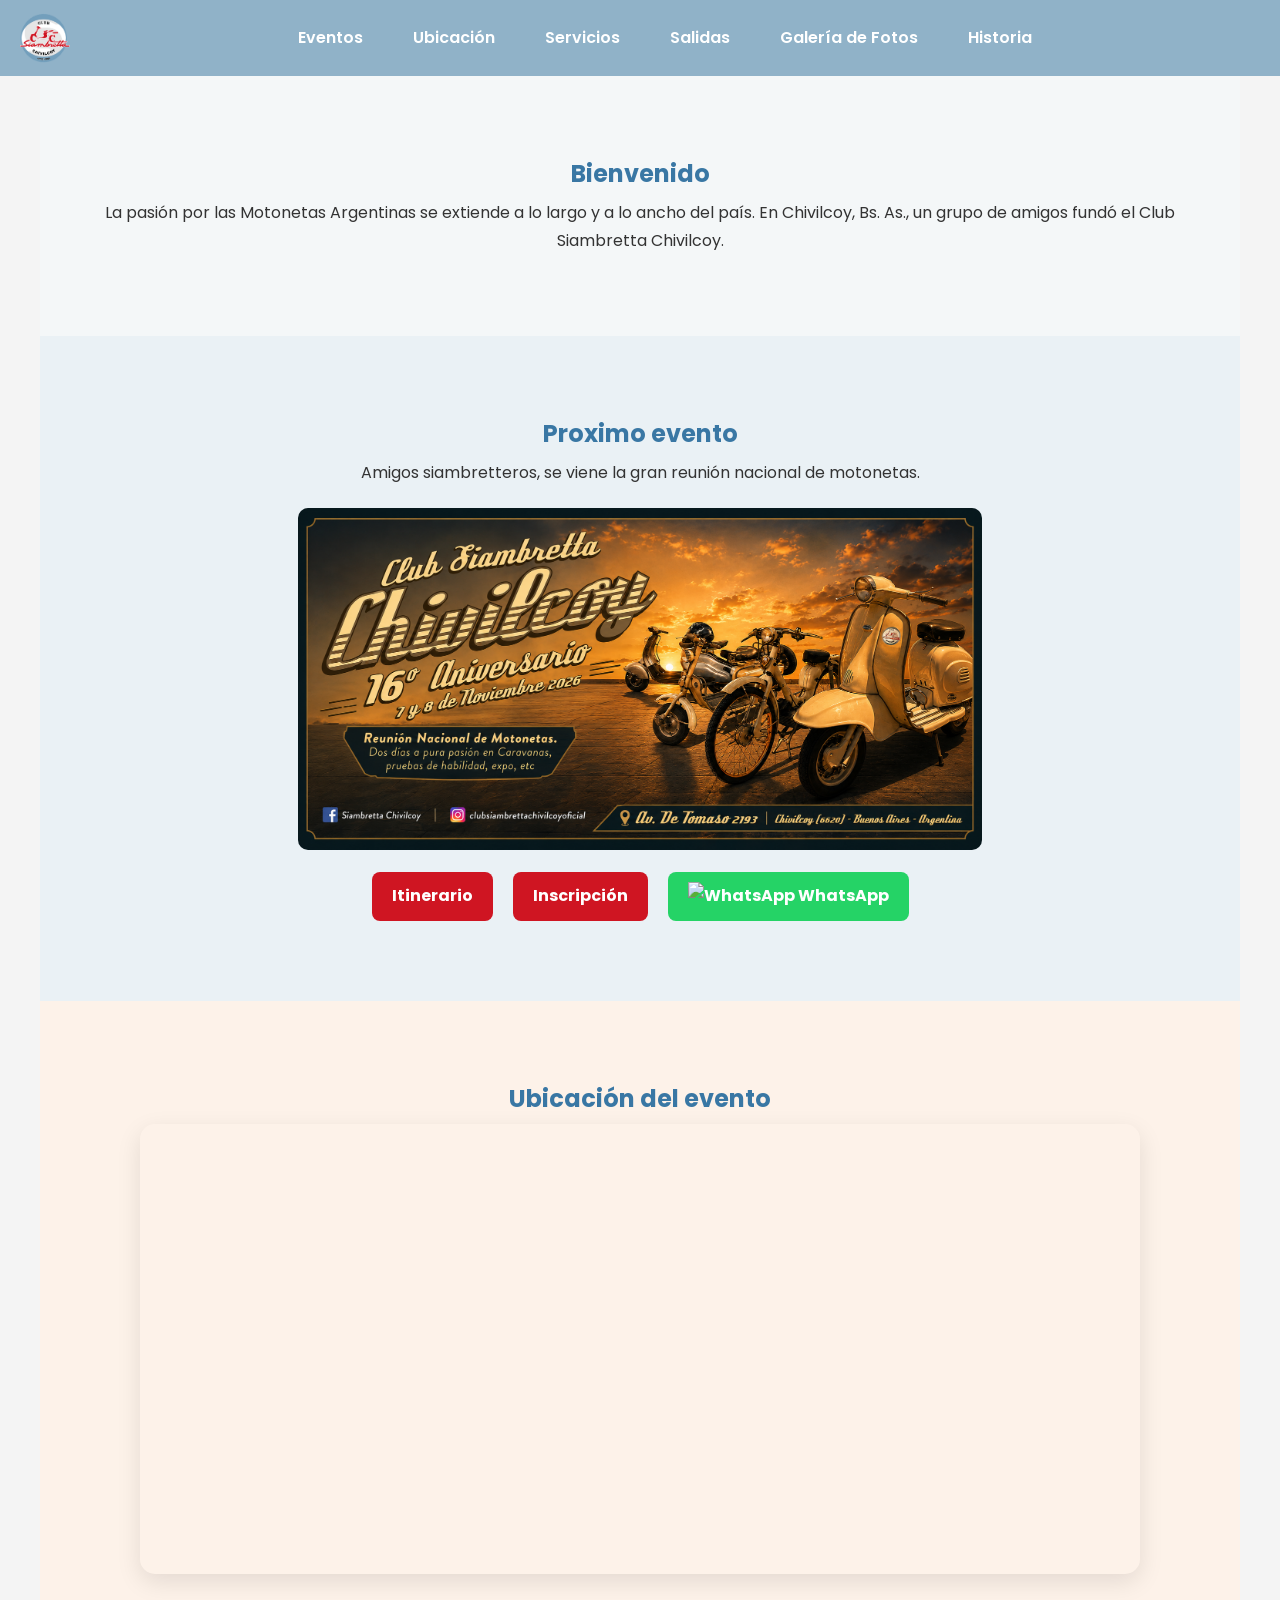
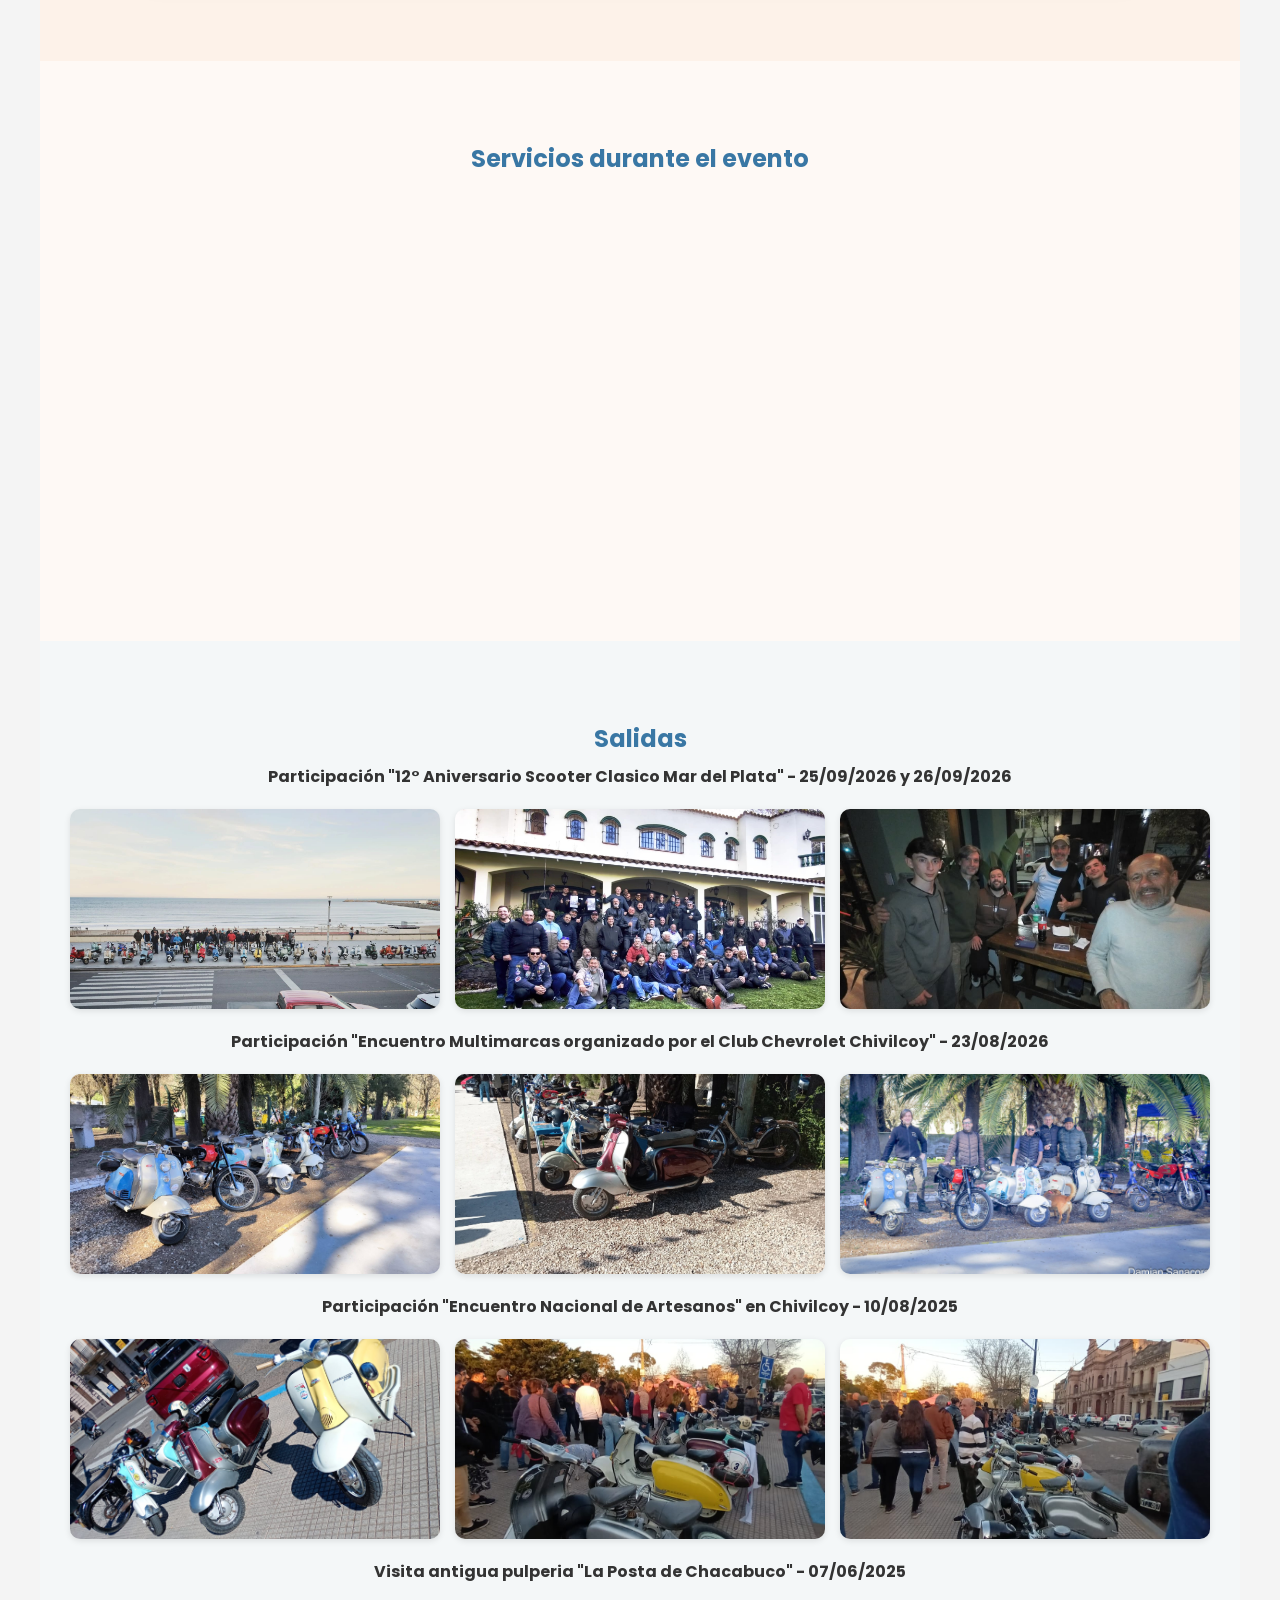
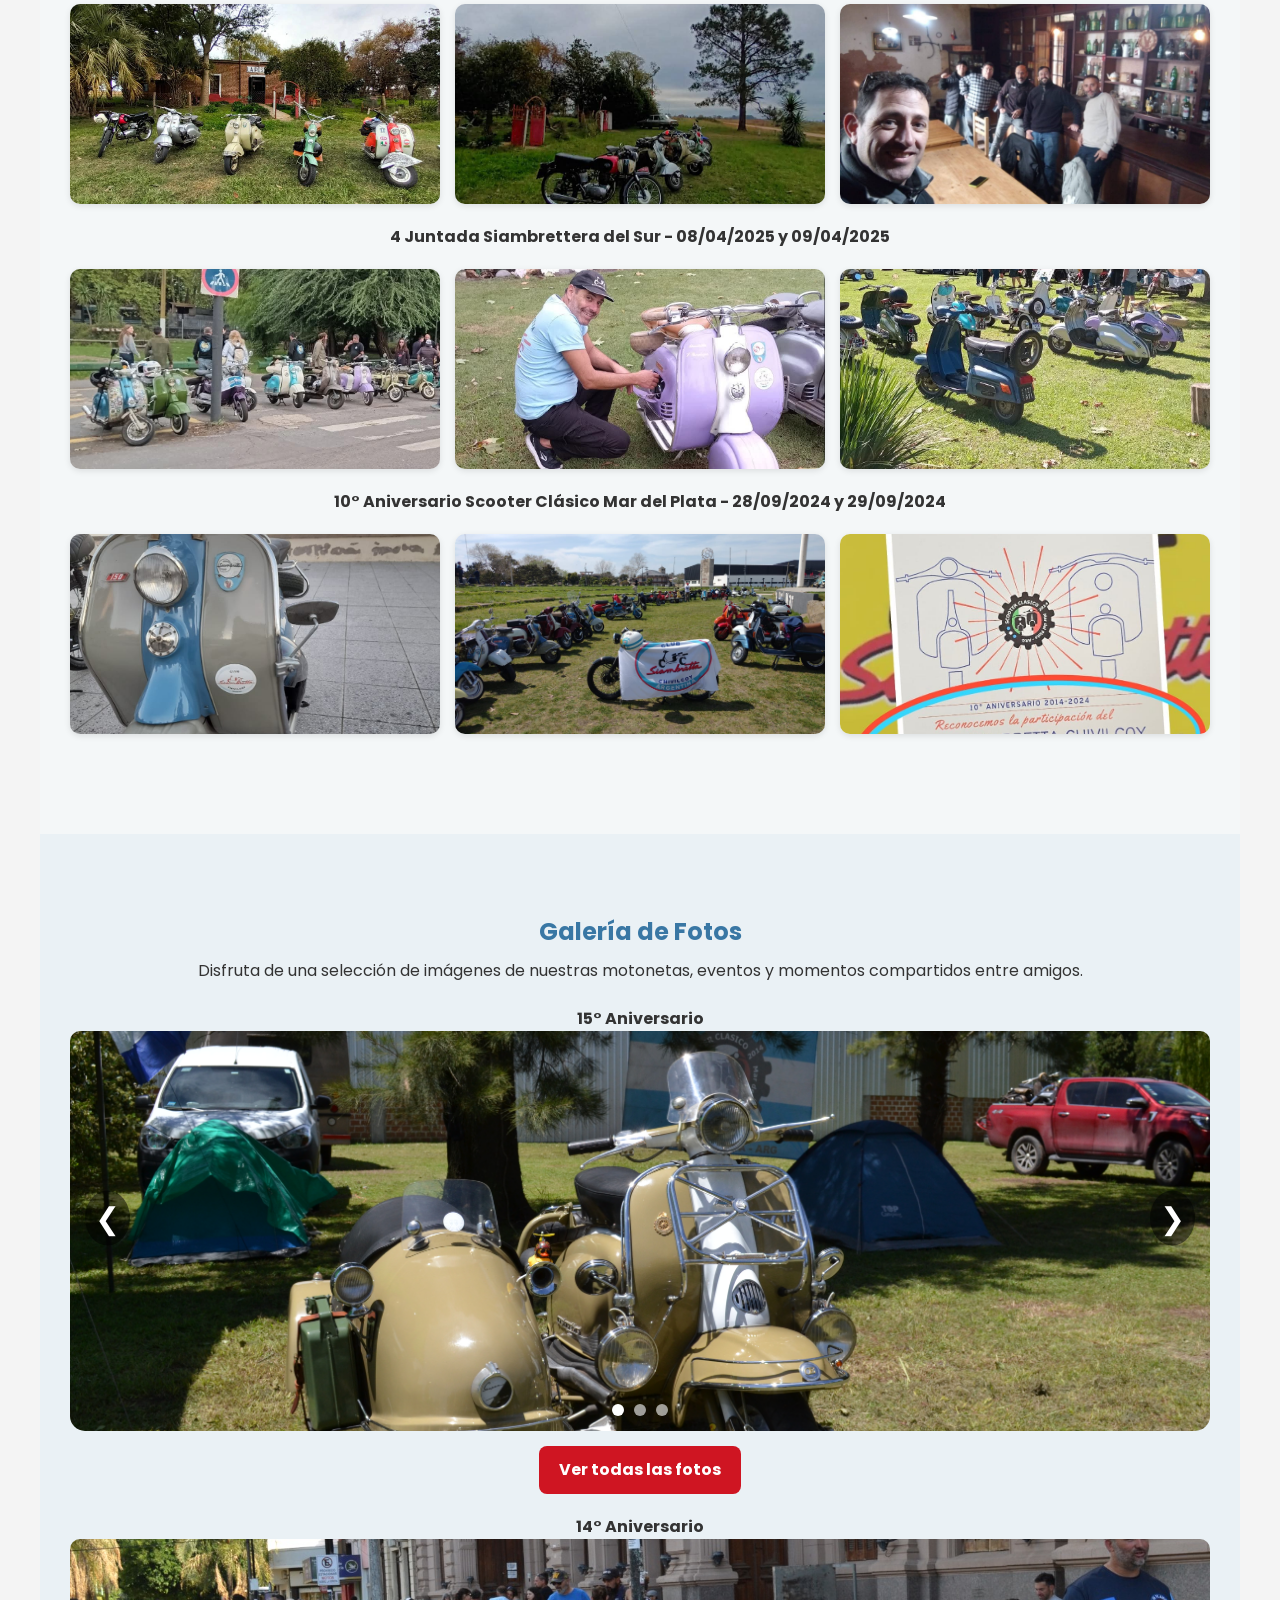
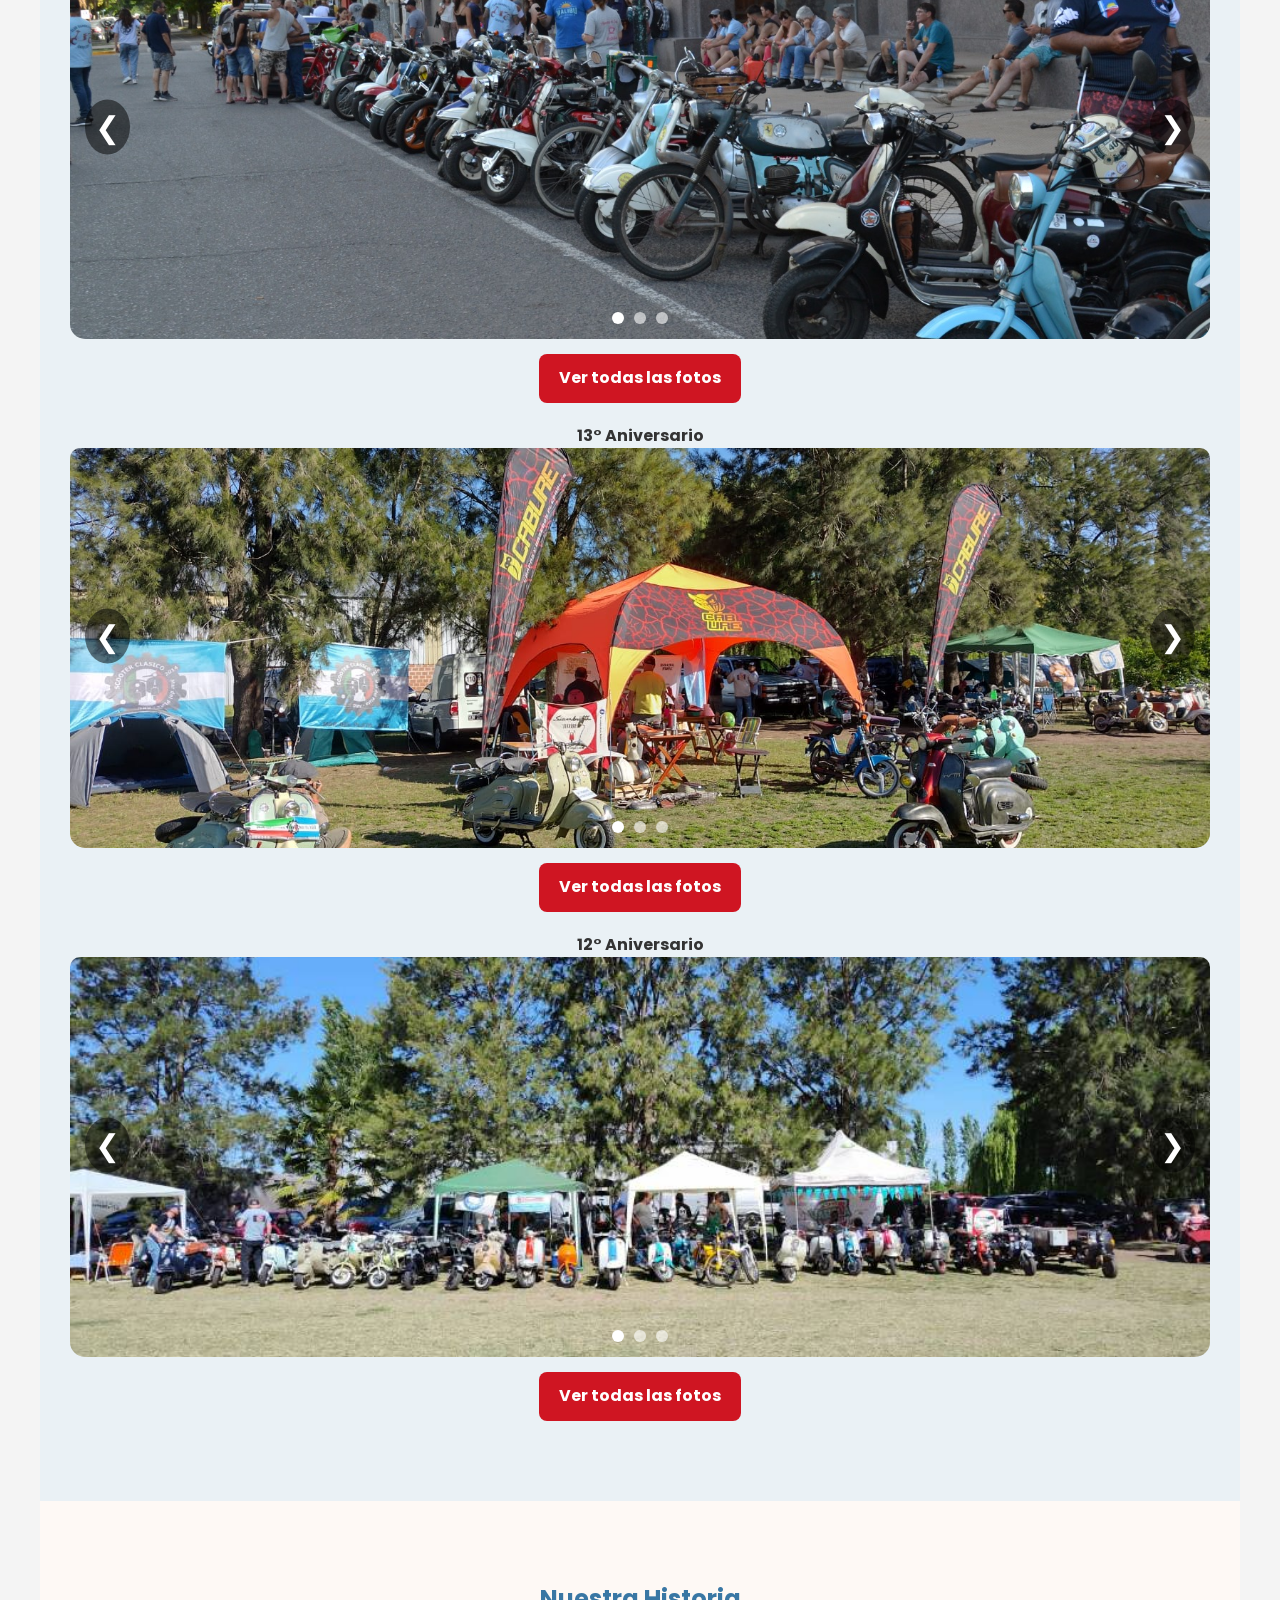
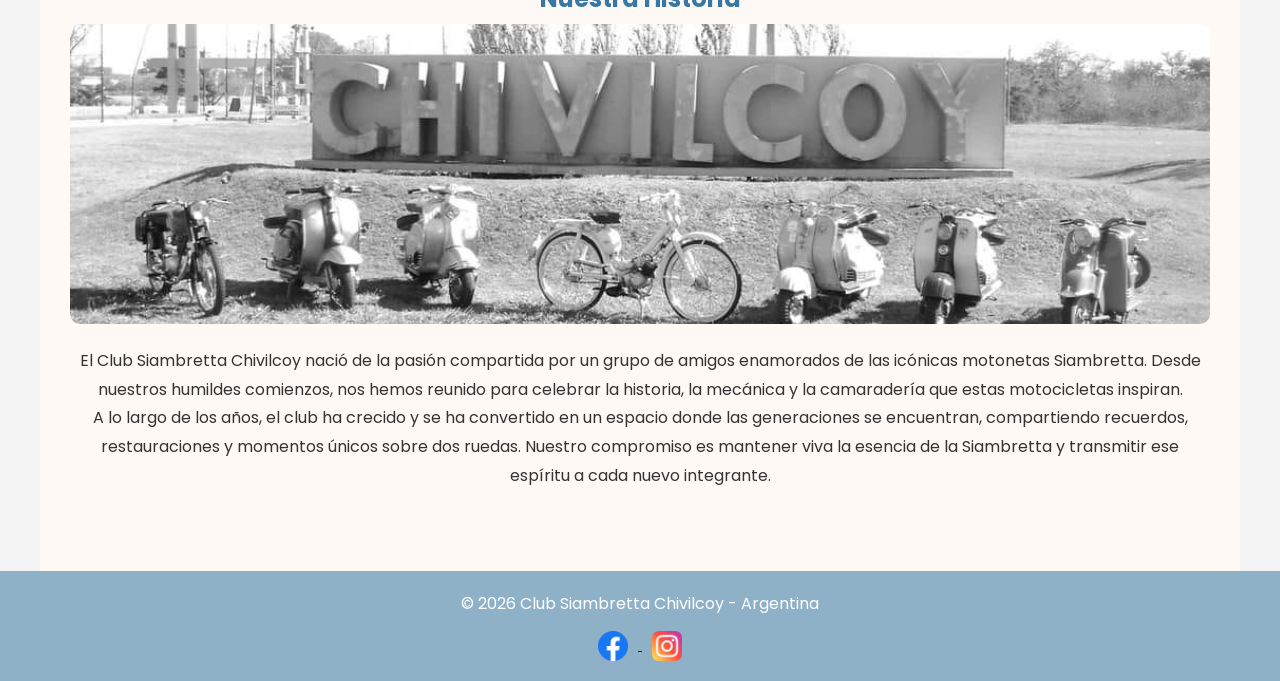
==== commit 030b8a71: "actualizo" ====
--- a/index.html
+++ b/index.html
@@ -42,13 +42,11 @@
             <img src="imgs/eventos/evento-16.png" alt="16° Aniversario" class="evento-img">
         </div>
         <div class="botonesEvento">
-            <!--
             <p class="botones">
-                <a href="https://docs.google.com/document/d/17h0XKYIvz2LhsJcLDHbXVoenKdjFNkN8ZXEFFyC1Zjk/edit?usp=sharing" target="_blank">
+                <a href="https://docs.google.com/document/d/1e7QB-VnjOJl0a3H8HT1I2QJzJ80oU5p_zEnzGC2C2-Q/edit?usp=sharing" target="_blank">
                     Itinerario
                 </a>
             </p>
-            -->
             <p class="botones">
                 <a href="https://forms.gle/Q2YdowzUTYVgf2kW9" target="_blank">
                     Inscripción
@@ -85,6 +83,15 @@
         <h2>Salidas</h2>
 
         <div class="salida">
+            <h4>Participación "12° Aniversario Scooter Clasico Mar del Plata"- 25/09/2026 y 26/09/2026</h4>
+            <div class="salida-img">
+                <img src="imgs/salidas/salida6/1.jpg" alt="salida">
+                <img src="imgs/salidas/salida6/2.jpg" alt="salida">
+                <img src="imgs/salidas/salida6/3.jpg" alt="salida">
+            </div>
+        </div>
+
+        <div class="salida">
             <h4>Participación "Encuentro Multimarcas organizado por el Club Chevrolet Chivilcoy"- 23/08/2026</h4>
             <div class="salida-img">
                 <img src="imgs/salidas/salida5/1.jpg" alt="salida">
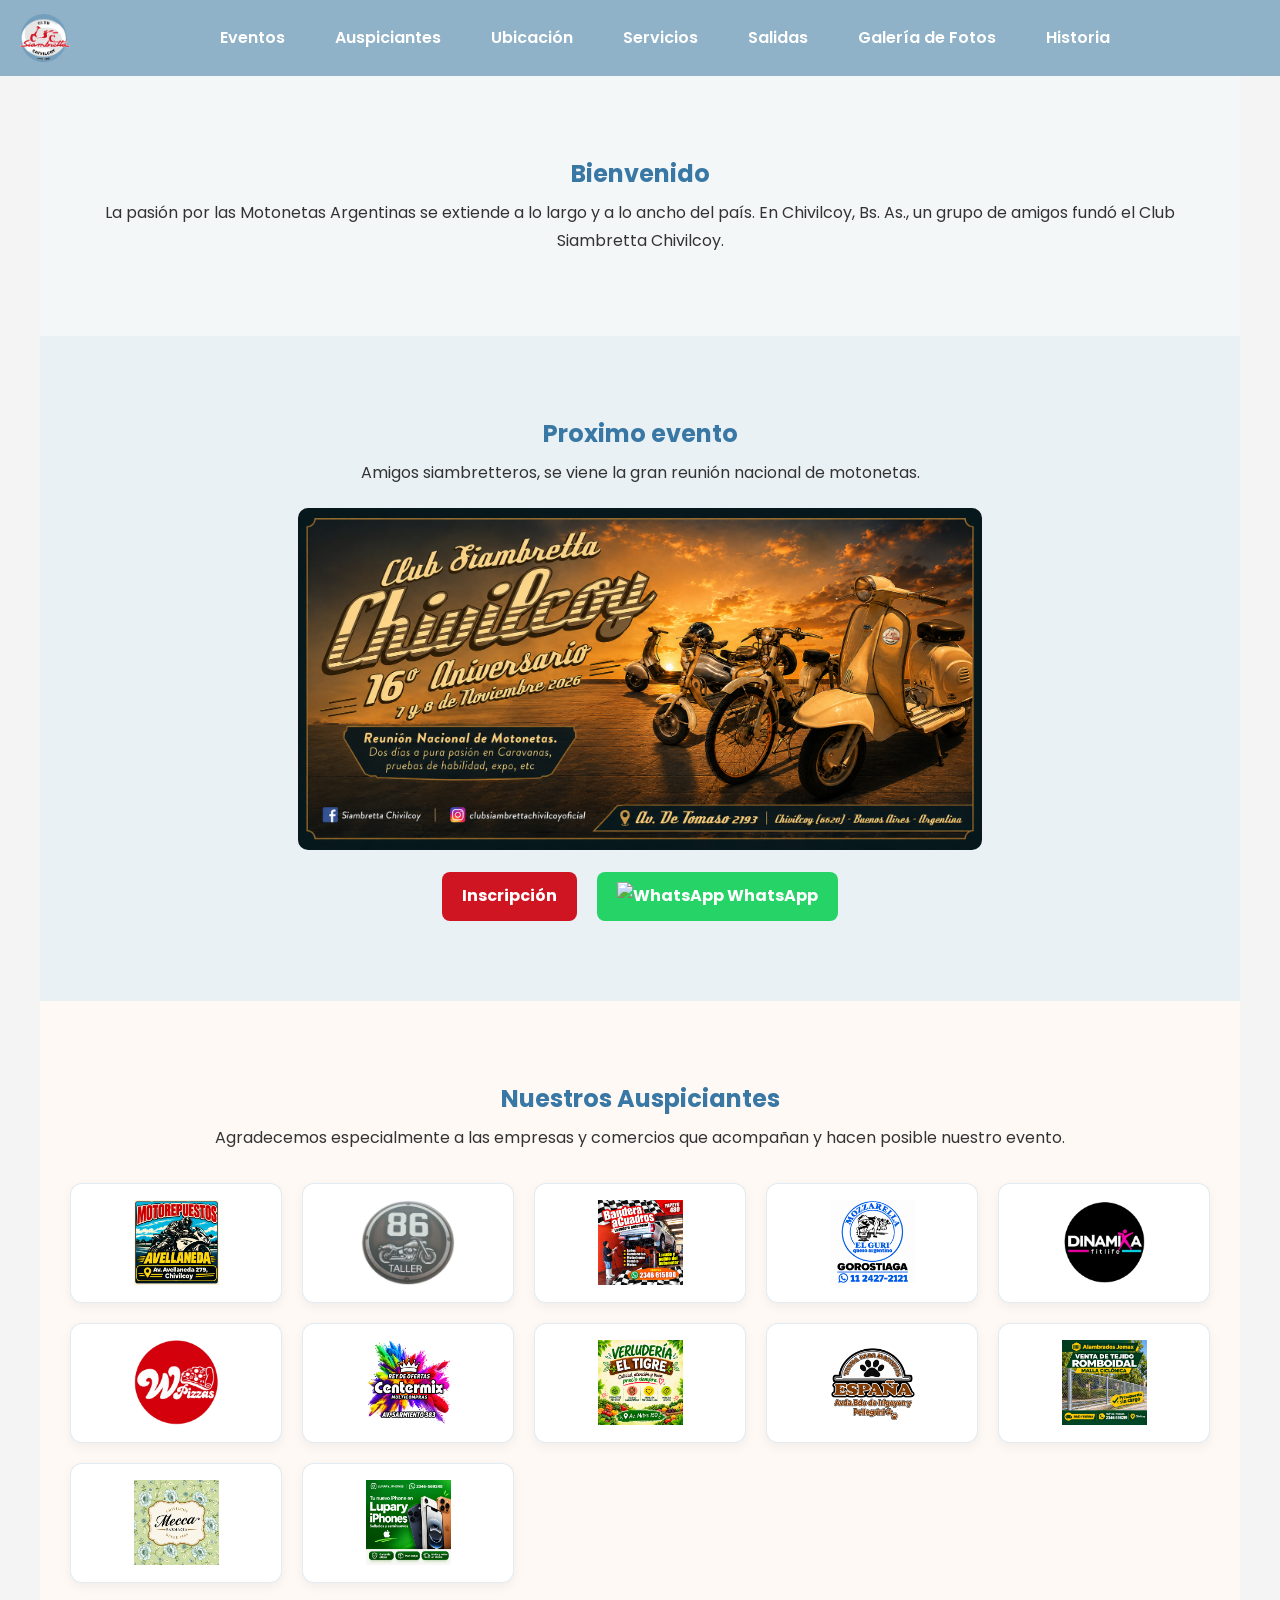
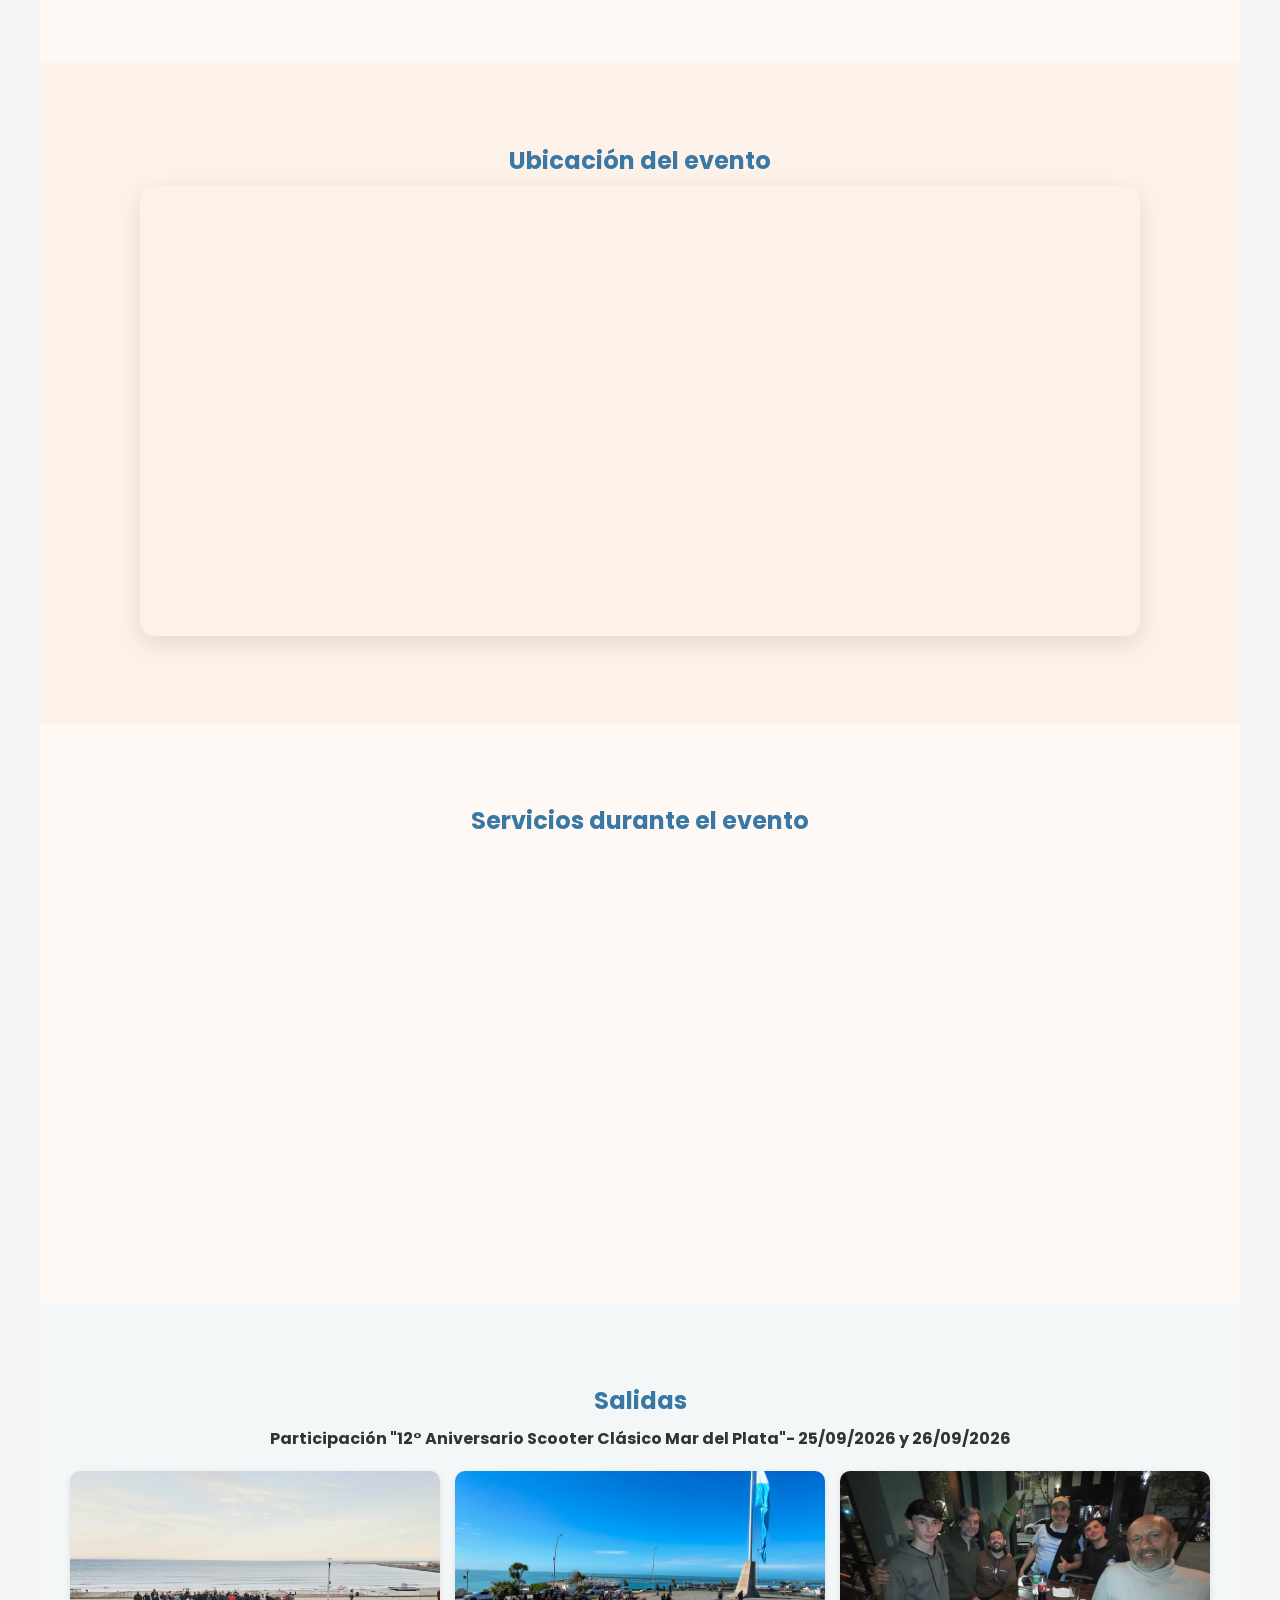
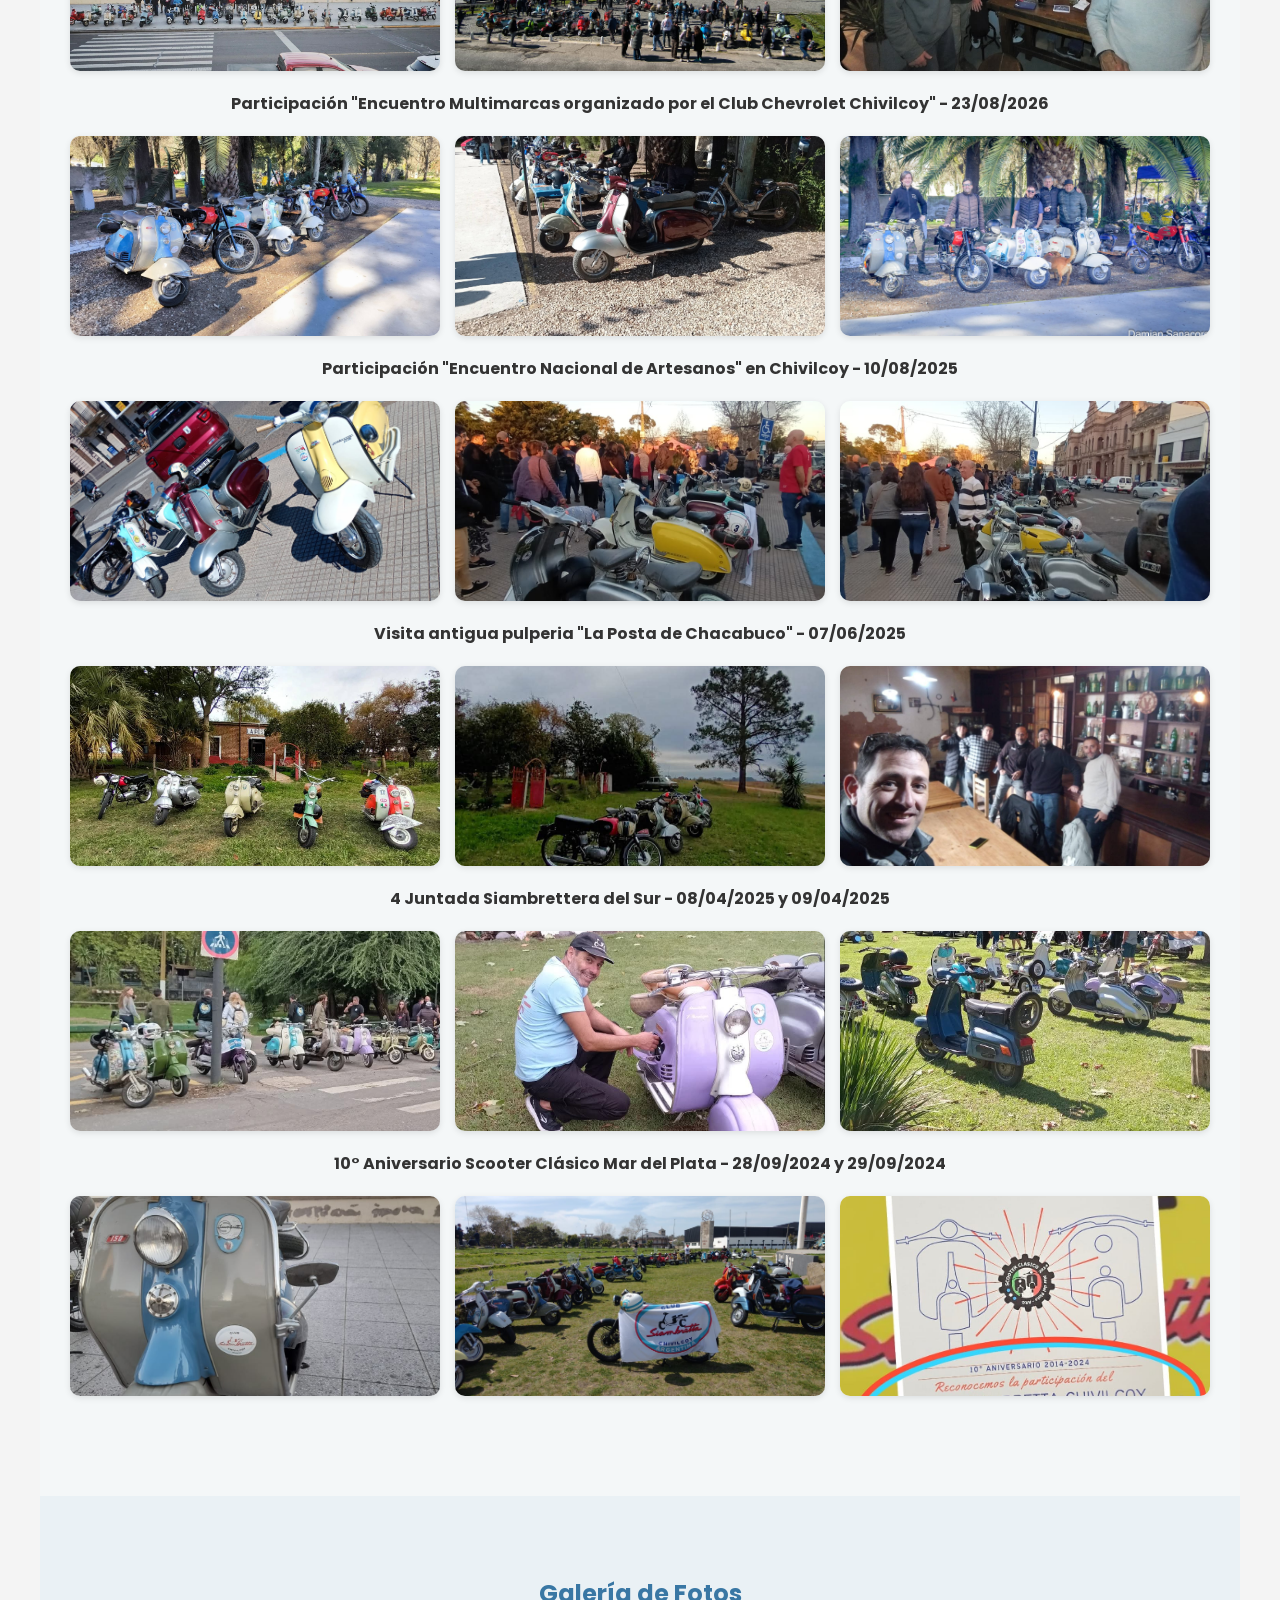
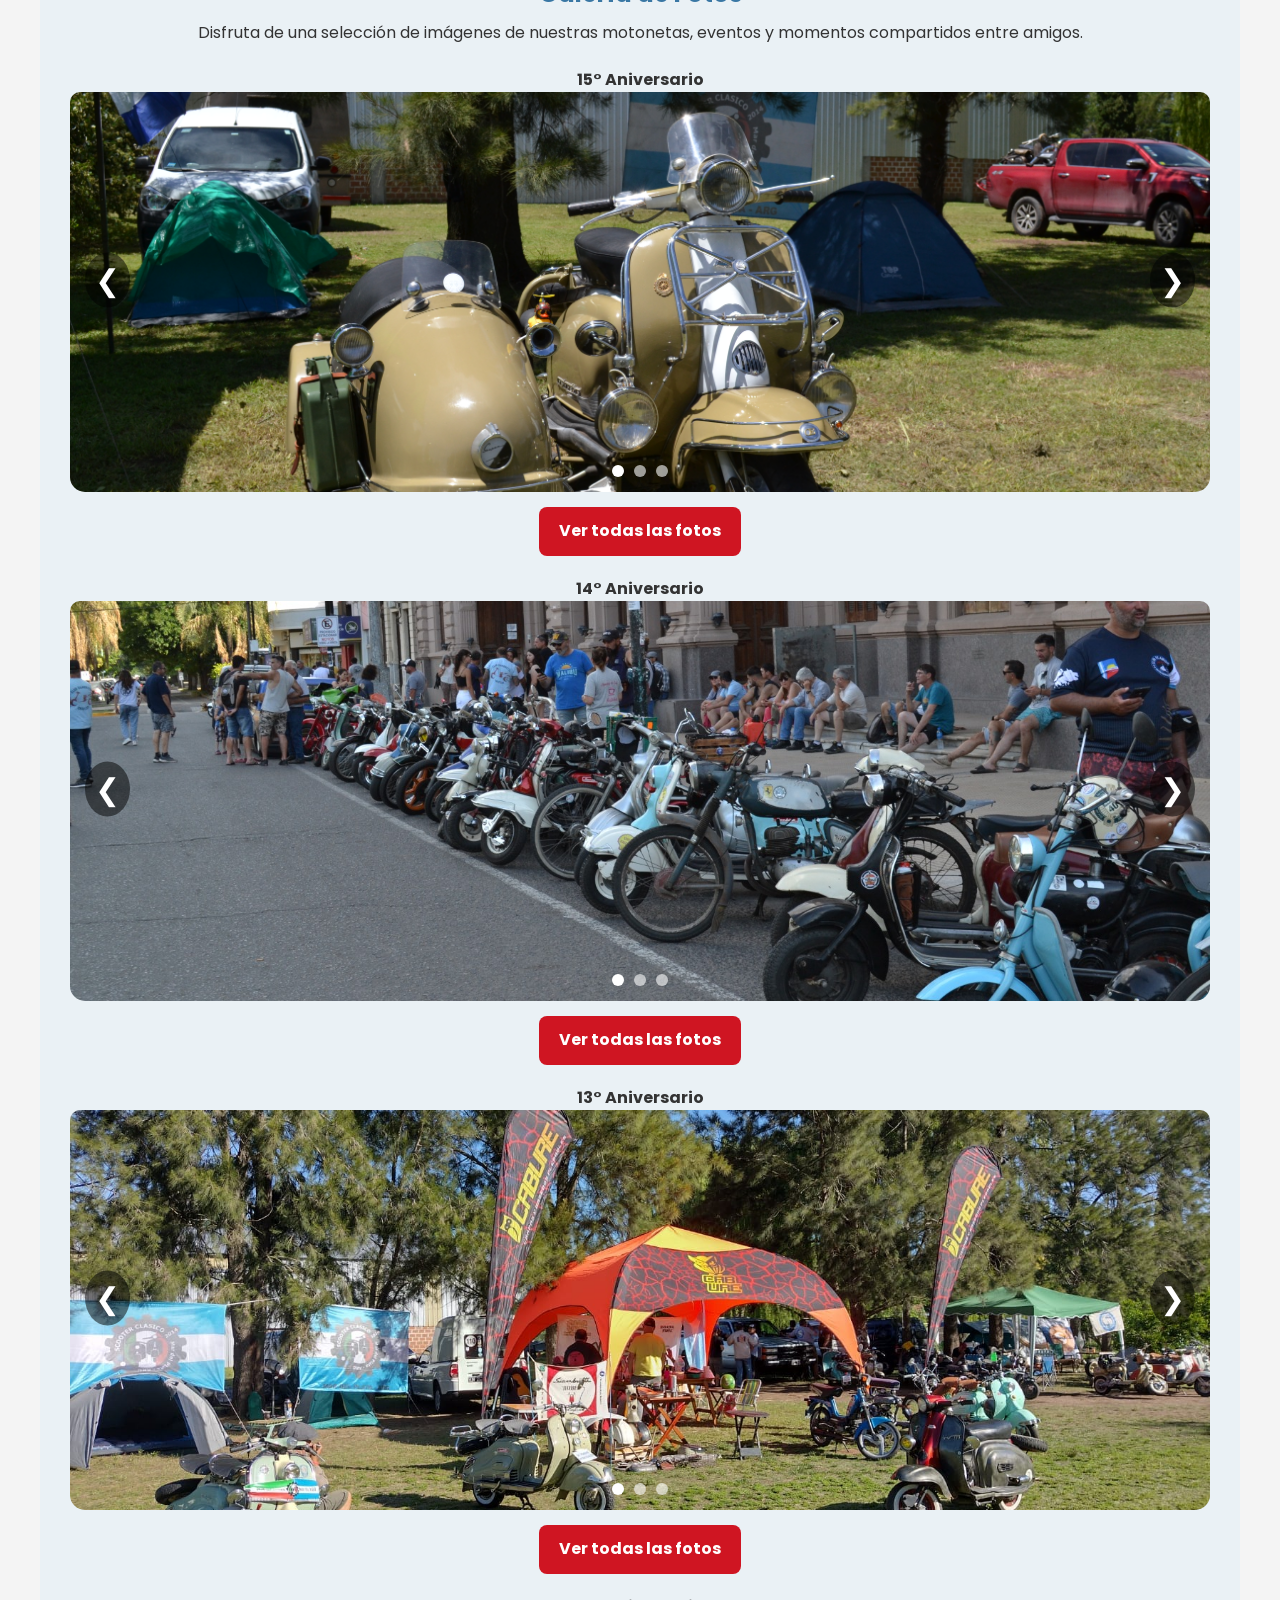
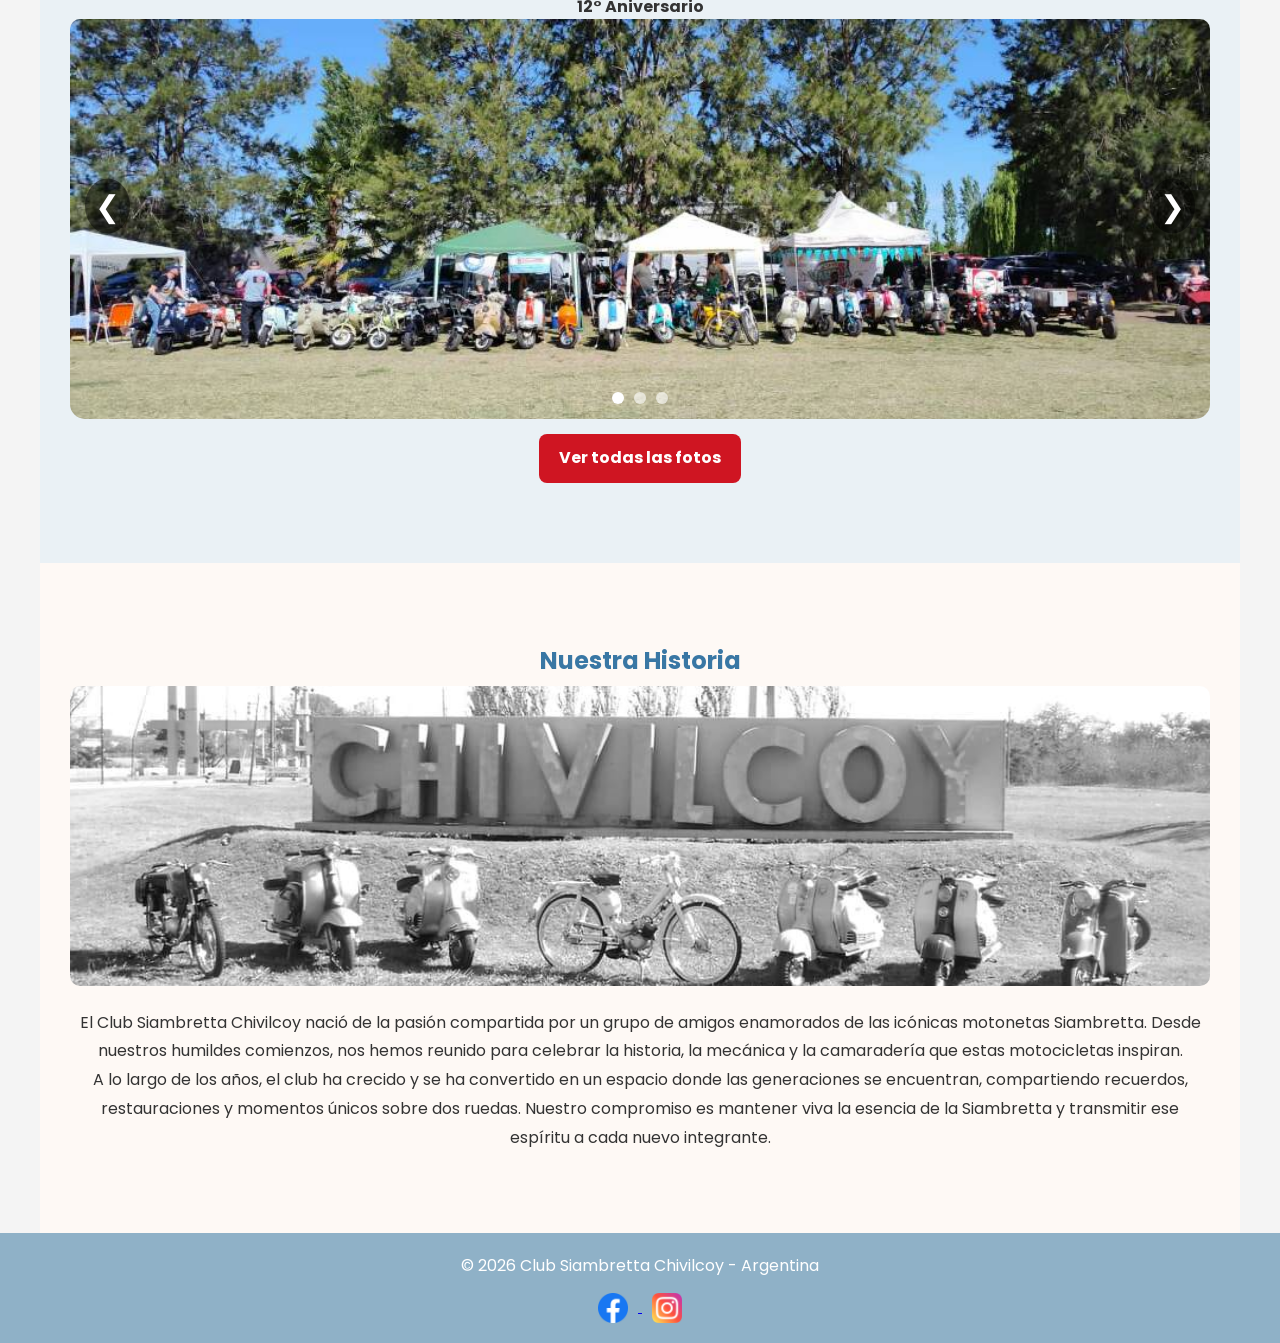
==== commit 53bb21b8: "Agregar seccion de auspiciantes y logos" ====
--- a/index.html
+++ b/index.html
@@ -18,6 +18,7 @@
         </button>
         <nav>
             <a href="#eventos">Eventos</a>
+            <a href="#auspiciantes">Auspiciantes</a>
             <a href="#ubicacion">Ubicación</a>
             <a href="#servicios">Servicios</a>
             <a href="#salidas">Salidas</a>
@@ -61,6 +62,49 @@
         </div>
     </section>
 
+    <section id="auspiciantes">
+        <h2>Nuestros Auspiciantes</h2>
+        <p>Agradecemos especialmente a las empresas y comercios que acompañan y hacen posible nuestro evento.</p>
+        <div class="auspiciantes-grid">
+            <div class="auspiciante-card">
+                <img src="imgs/auspiciantes/Motorepuestos Avellaneda_ Velocidad Retro.png" alt="Motorepuestos Avellaneda">
+            </div>
+            <div class="auspiciante-card">
+                <img src="imgs/auspiciantes/logo_86_taller_alta_resolucion.png" alt="Taller 86">
+            </div>
+            <div class="auspiciante-card">
+                <img src="imgs/auspiciantes/Lavado automotor Bandera a Cuadros.png" alt="Lavado automotor Bandera a Cuadros">
+            </div>
+            <div class="auspiciante-card">
+                <img src="imgs/auspiciantes/Logo de Mozzarella El Guri en Gorostiaga.png" alt="Mozzarella El Gurí">
+            </div>
+            <div class="auspiciante-card">
+                <img src="imgs/auspiciantes/Logo_circular_de_Dinamika_Fitlife-removebg-preview.png" alt="Dinamika Fitlife">
+            </div>
+            <div class="auspiciante-card">
+                <img src="imgs/auspiciantes/Logotipo_circular_de_pizza_W_Pizzas-removebg-preview.png" alt="W Pizzas">
+            </div>
+            <div class="auspiciante-card">
+                <img src="imgs/auspiciantes/Rey de ofertas Centermix con color y dirección.png" alt="Centermix">
+            </div>
+            <div class="auspiciante-card">
+                <img src="imgs/auspiciantes/Verdulería El Tigre_ Frescura y Calidad.png" alt="Verdulería El Tigre">
+            </div>
+            <div class="auspiciante-card">
+                <img src="imgs/auspiciantes/Logo de Tienda de Mascotas España.png" alt="Tienda de Mascotas España">
+            </div>
+            <div class="auspiciante-card">
+                <img src="imgs/auspiciantes/Venta de Malla Ciclónica Jomax.png" alt="Malla Ciclónica Jomax">
+            </div>
+            <div class="auspiciante-card">
+                <img src="imgs/auspiciantes/Etiqueta botánica vintage de farmacia.png" alt="Farmacia Vintage">
+            </div>
+            <div class="auspiciante-card">
+                <img src="imgs/auspiciantes/iPhones premium sobre fondo verde.png" alt="iPhones Premium">
+            </div>
+        </div>
+    </section>
+
     <section id="ubicacion">
         <h2>Ubicación del evento</h2>
         <iframe
--- a/css/style.css
+++ b/css/style.css
@@ -85,6 +85,7 @@
 
 #presentacion { background: #f4f7f8; }   /* gris muy suave */
 #eventos { background: #eaf1f5; }        /* celeste muy suave */
+#auspiciantes { background: #fef9f5; }   /* crema muy suave */
 #servicios { background: #fef9f5; }      /* crema muy suave */
 #salidas { background: #f4f7f8; }        /* gris muy suave */
 #fotos { background: #eaf1f5; }          /* celeste muy suave */
@@ -356,6 +357,61 @@
     box-shadow: 0 12px 30px rgba(0,0,0,0.15);
 }
 
+/* --- ESTILOS DE AUSPICIANTES --- */
+.auspiciantes-grid {
+    display: grid;
+    grid-template-columns: repeat(auto-fit, minmax(180px, 1fr));
+    gap: 20px;
+    margin-top: 30px;
+    align-items: center;
+    justify-items: center;
+}
+
+.auspiciante-card {
+    background: #ffffff;
+    border-radius: 12px;
+    padding: 15px 20px;
+    width: 100%;
+    height: 120px;
+    display: flex;
+    flex-direction: column;
+    align-items: center;
+    justify-content: center;
+    box-shadow: 0 4px 12px rgba(0, 0, 0, 0.05);
+    border: 1px solid rgba(57, 119, 164, 0.15);
+    transition: transform 0.3s ease, box-shadow 0.3s ease, border-color 0.3s ease;
+}
+
+.auspiciante-card:hover {
+    transform: translateY(-5px);
+    box-shadow: 0 8px 22px rgba(0, 0, 0, 0.12);
+    border-color: #3977a4;
+}
+
+.auspiciante-card img {
+    max-width: 100%;
+    max-height: 85px;
+    object-fit: contain;
+    transition: transform 0.3s ease, filter 0.3s ease;
+}
+
+.auspiciante-card:hover img {
+    transform: scale(1.05);
+}
+
+.auspiciante-placeholder {
+    border: 2px dashed #3977a477;
+    background: rgba(255, 255, 255, 0.7);
+    color: #3977a4;
+    font-weight: 600;
+    font-size: 0.9rem;
+    gap: 6px;
+}
+
+.auspiciante-placeholder .placeholder-icon {
+    font-size: 1.5rem;
+}
+
 /* RESPONSIVE */
 @media (max-width: 768px) {
     /* Mostrar botón hamburguesa */
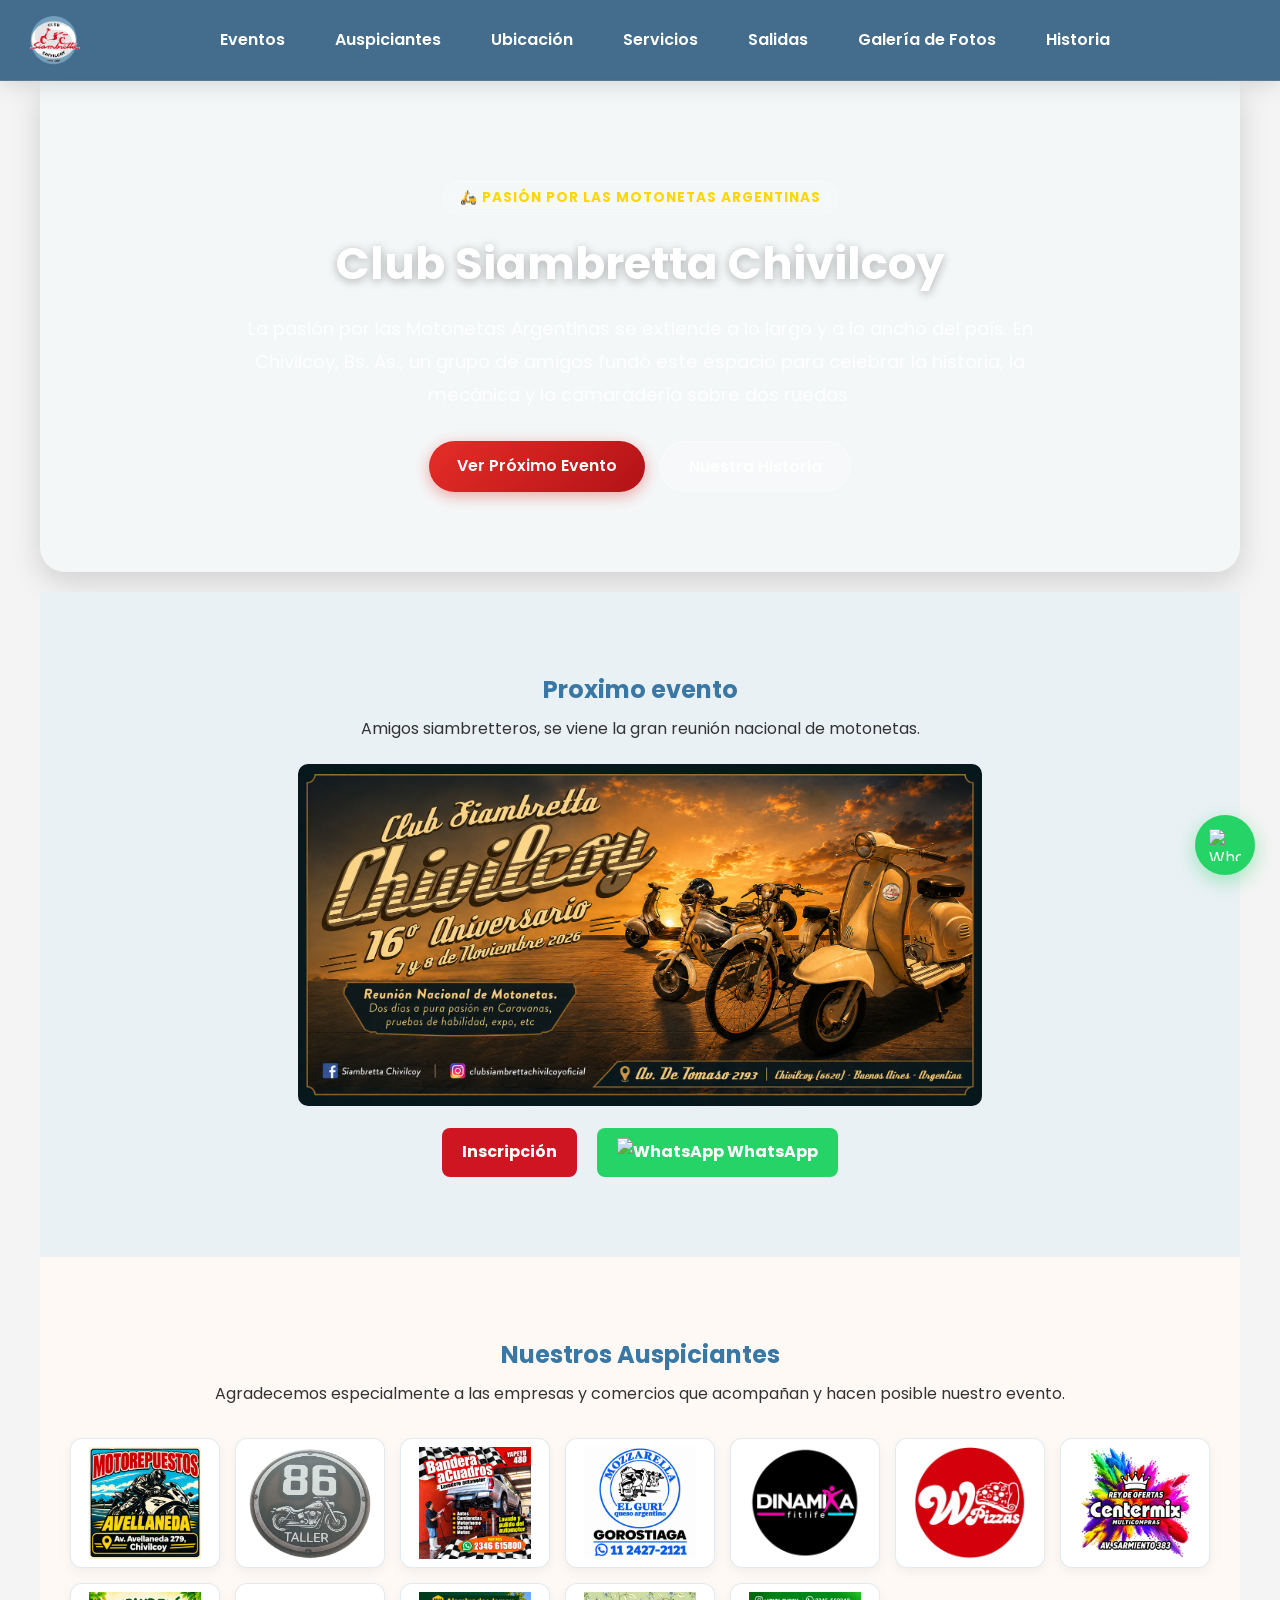
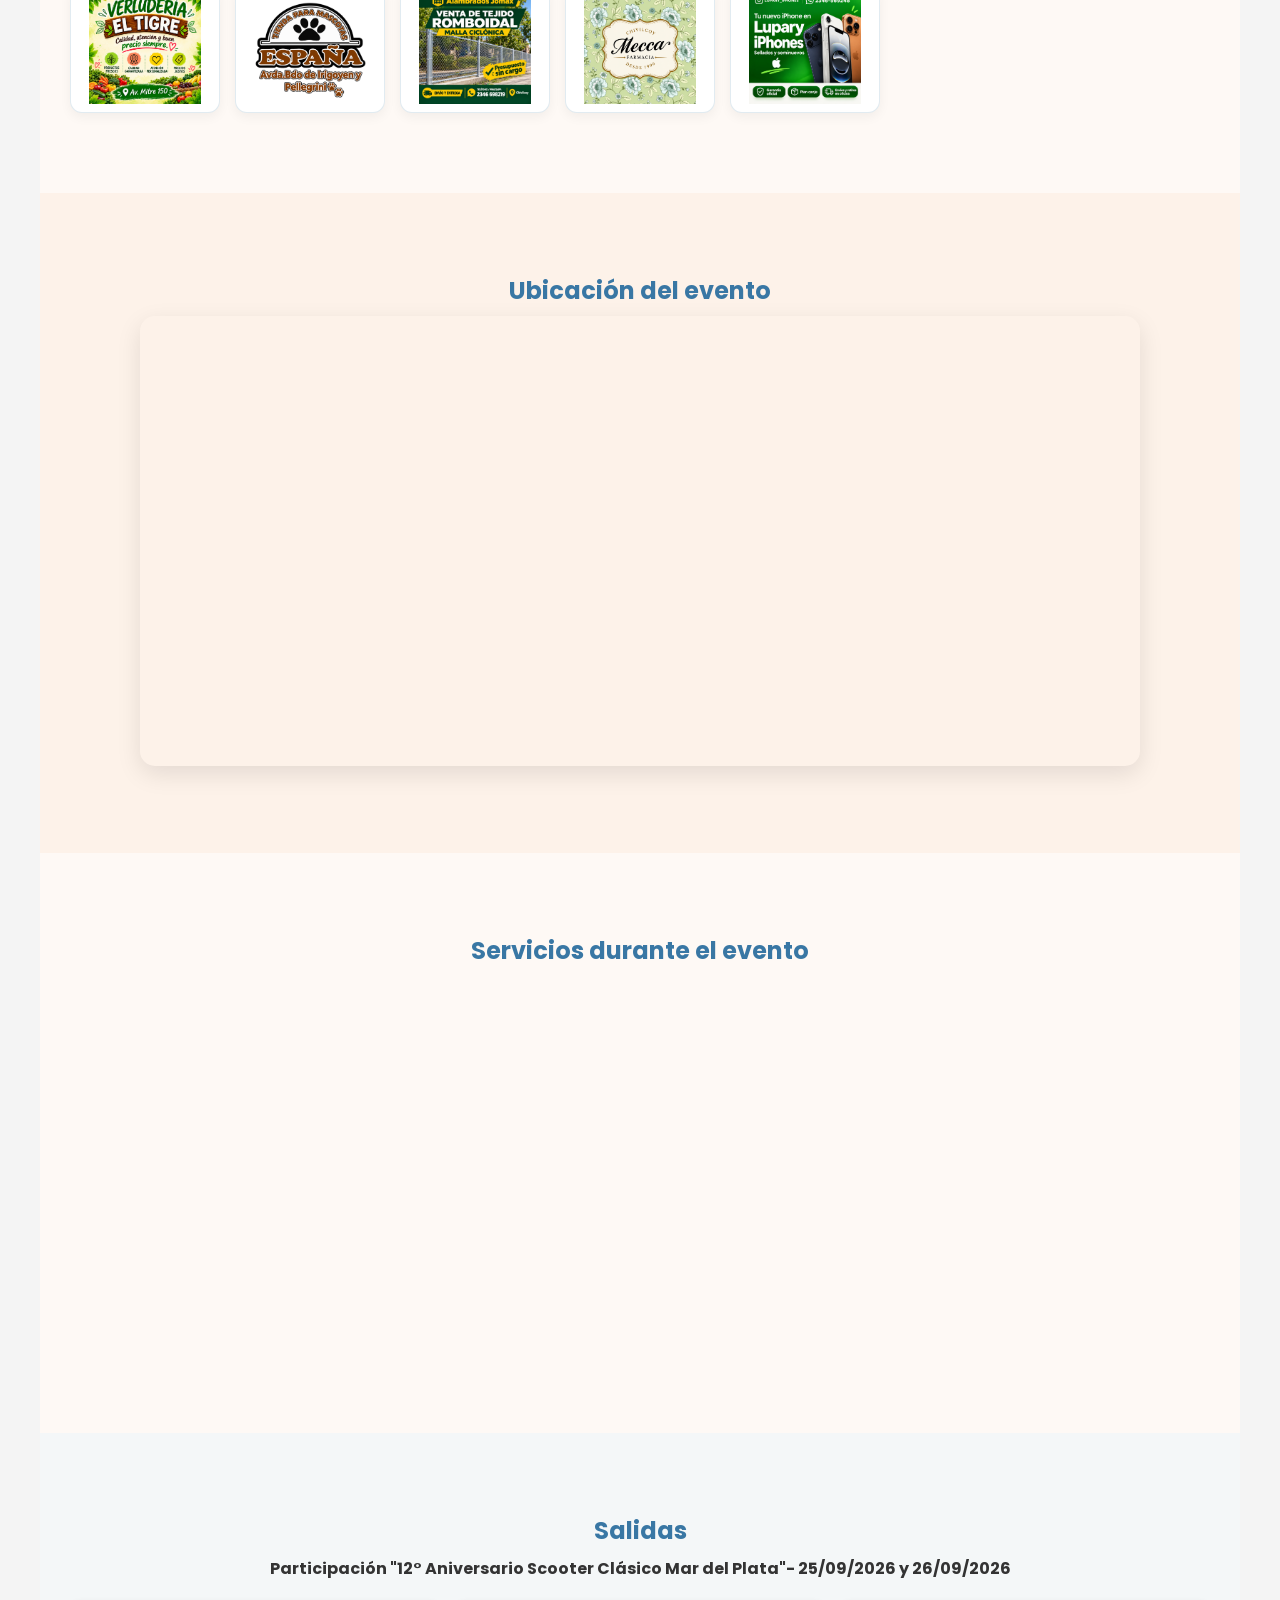
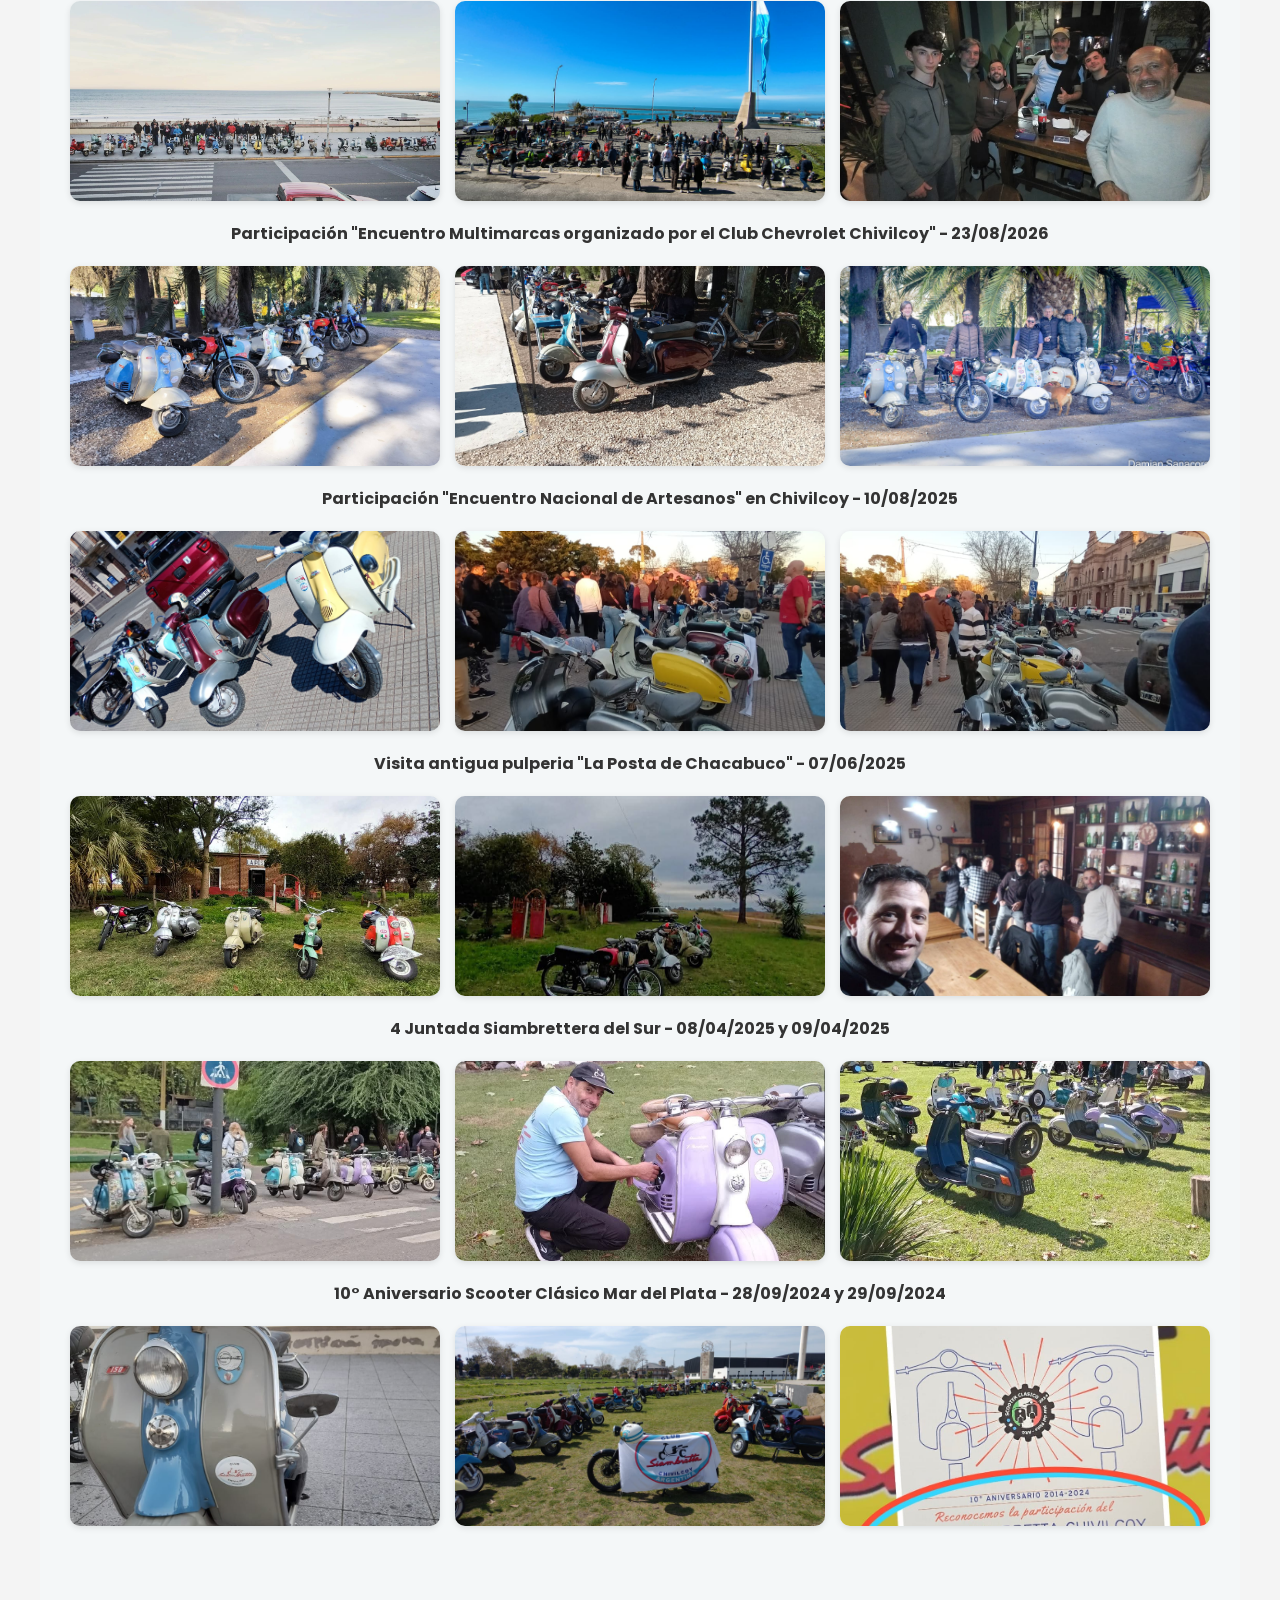
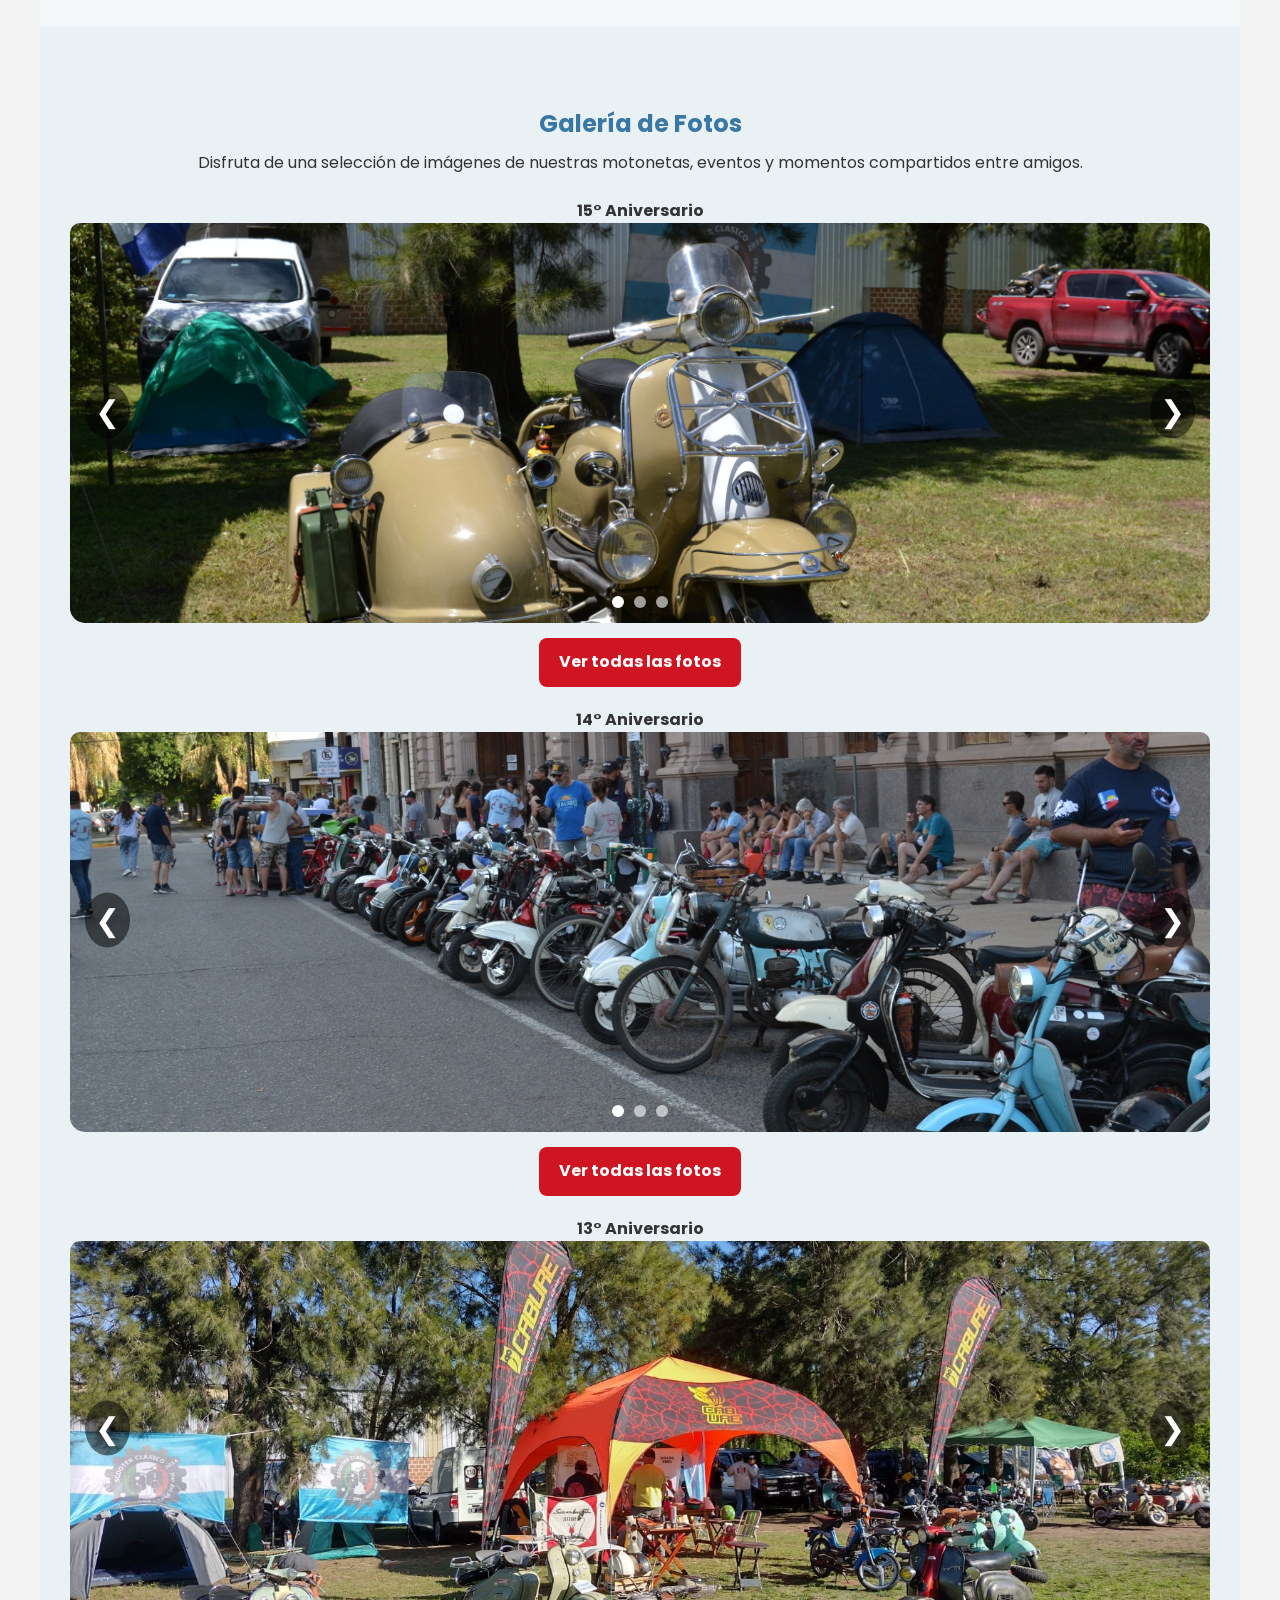
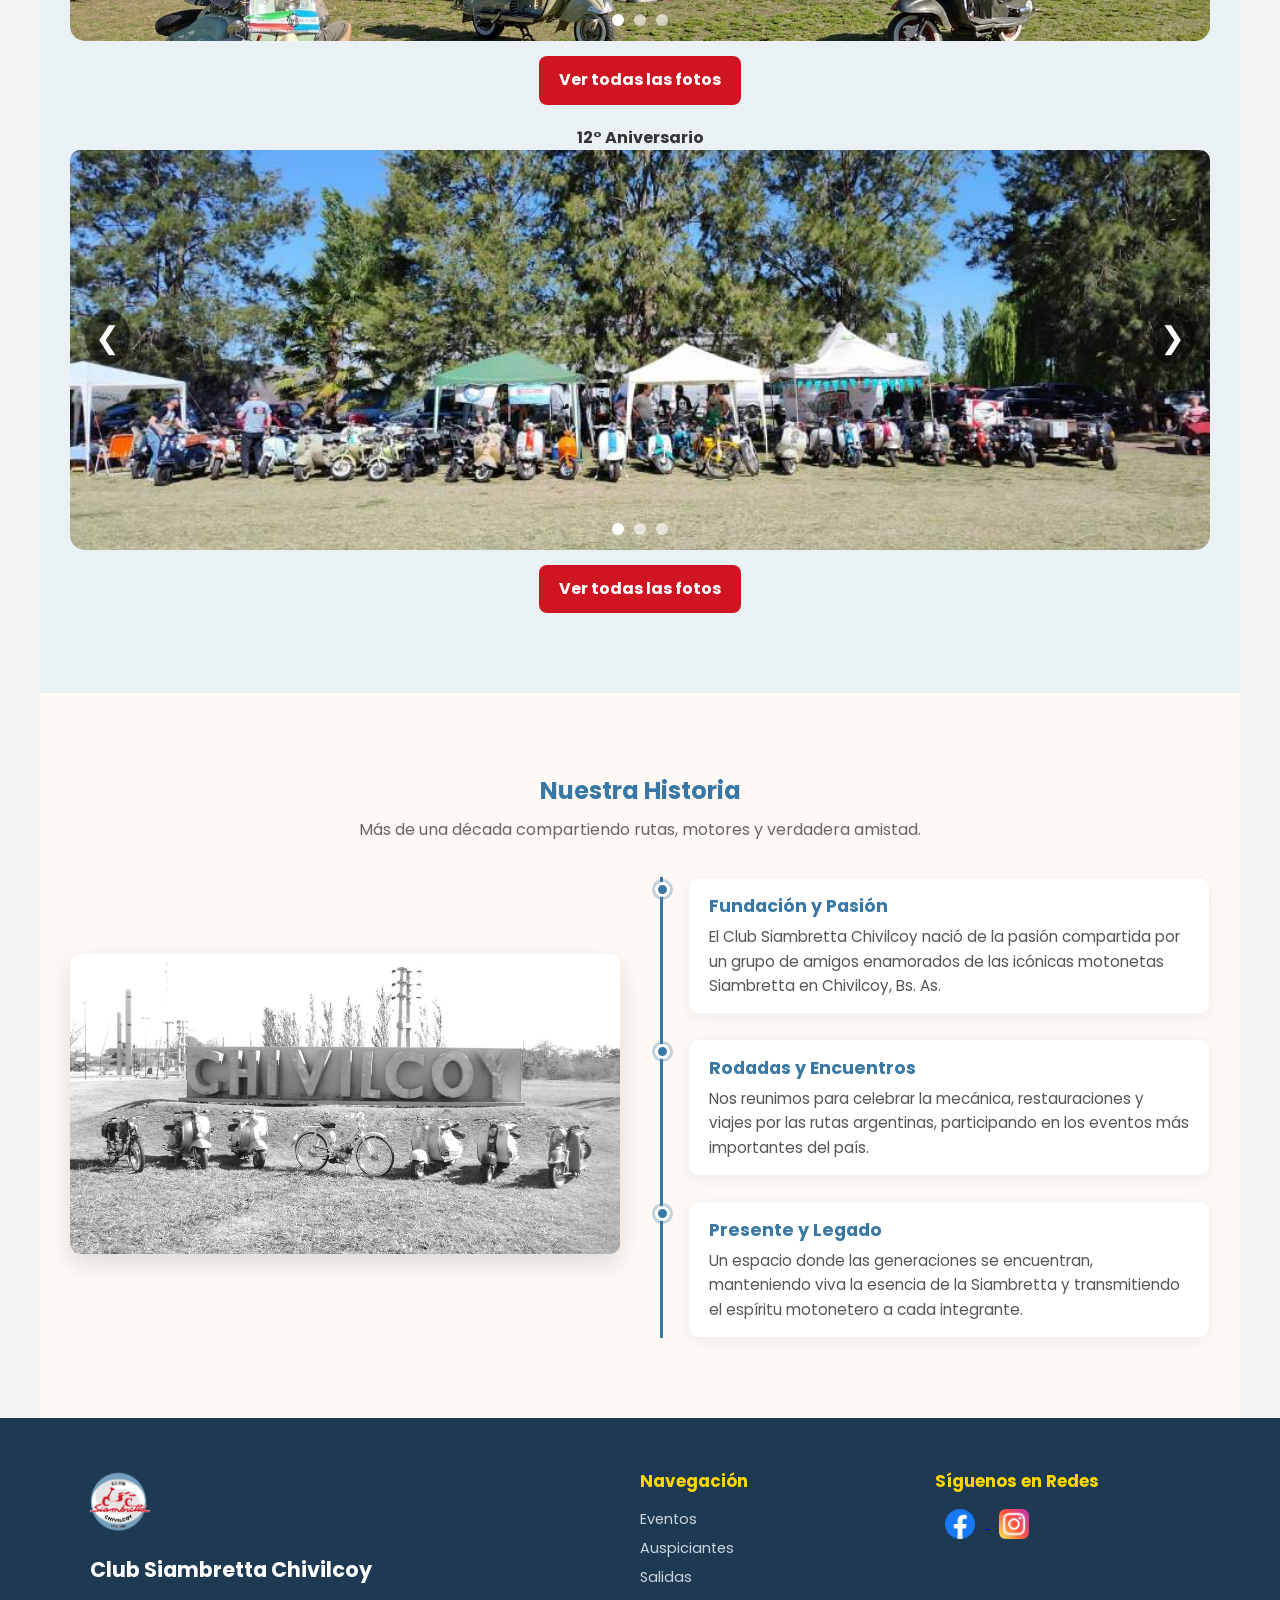
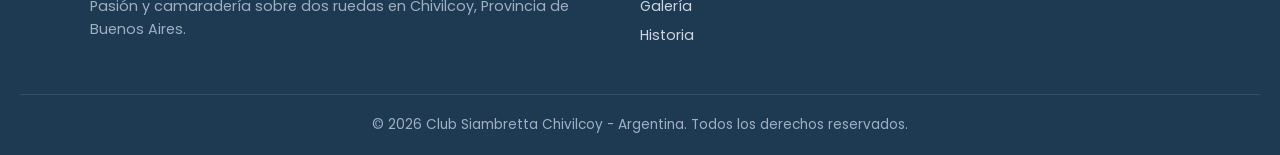
==== commit 9d5e016a: "Modernizar diseno general del sitio: Glassmorphism header, Hero Banner, Timeline de Historia, Lightb" ====
--- a/index.html
+++ b/index.html
@@ -29,17 +29,23 @@
 
     </header>
 
-    <section id="presentacion">
-        <h2>Bienvenido</h2>
-        <p>La pasión por las Motonetas Argentinas se extiende a lo largo y a lo ancho del país. En Chivilcoy, Bs. As.,
-            un grupo de amigos fundó el Club Siambretta Chivilcoy</span>.</p>
-    </section>
-
+    <section id="presentacion" class="hero-section">
+        <div class="hero-content">
+            <span class="hero-badge">🛵 PASIÓN POR LAS MOTONETAS ARGENTINAS</span>
+            <h1>Club Siambretta Chivilcoy</h1>
+            <p>La pasión por las Motonetas Argentinas se extiende a lo largo y a lo ancho del país. En Chivilcoy, Bs. As., un grupo de amigos fundó este espacio para celebrar la historia, la mecánica y la camaradería sobre dos ruedas.</p>
+            <div class="hero-actions">
+                <a href="#eventos" class="hero-btn primary">Ver Próximo Evento</a>
+                <a href="#historia" class="hero-btn secondary">Nuestra Historia</a>
+            </div>
+        </div>
+    </section>
 
     <section id="eventos">
-        <h2> Proximo evento</h2>
+        <h2>Próximo Evento</h2>
         <p>Amigos siambretteros, se viene la gran reunión nacional de motonetas.</p>
         <div class="evento-card">
+            <span class="event-badge">🔥 PRÓXIMO ENCUENTRO NACIONAL</span>
             <img src="imgs/eventos/evento-16.png" alt="16° Aniversario" class="evento-img">
         </div>
         <div class="botonesEvento">
@@ -257,29 +263,82 @@
 
     <section id="historia">
         <h2>Nuestra Historia</h2>
-        <img src="imgs/historia/historia.jpg" alt="historia">
-        <p style="margin-top: 1rem;">
-            El Club Siambretta Chivilcoy nació de la pasión compartida por un grupo de amigos enamorados de las icónicas
-            motonetas Siambretta. Desde nuestros humildes comienzos, nos hemos reunido para celebrar la historia, la
-            mecánica y la camaradería que estas motocicletas inspiran. <br>
-            A lo largo de los años, el club ha crecido y se ha convertido en un espacio donde las generaciones se
-            encuentran, compartiendo recuerdos, restauraciones y momentos únicos sobre dos ruedas. Nuestro compromiso es
-            mantener viva la esencia de la Siambretta y transmitir ese espíritu a cada nuevo integrante.
-        </p>
-    </section>
+        <p style="color: #666; margin-bottom: 2rem;">Más de una década compartiendo rutas, motores y verdadera amistad.</p>
+        
+        <div class="historia-container">
+            <div class="historia-img-wrapper">
+                <img src="imgs/historia/historia.jpg" alt="Historia del Club Siambretta Chivilcoy">
+            </div>
+            <div class="timeline">
+                <div class="timeline-item">
+                    <div class="timeline-dot"></div>
+                    <div class="timeline-content">
+                        <h3>Fundación y Pasión</h3>
+                        <p>El Club Siambretta Chivilcoy nació de la pasión compartida por un grupo de amigos enamorados de las icónicas motonetas Siambretta en Chivilcoy, Bs. As.</p>
+                    </div>
+                </div>
+                <div class="timeline-item">
+                    <div class="timeline-dot"></div>
+                    <div class="timeline-content">
+                        <h3>Rodadas y Encuentros</h3>
+                        <p>Nos reunimos para celebrar la mecánica, restauraciones y viajes por las rutas argentinas, participando en los eventos más importantes del país.</p>
+                    </div>
+                </div>
+                <div class="timeline-item">
+                    <div class="timeline-dot"></div>
+                    <div class="timeline-content">
+                        <h3>Presente y Legado</h3>
+                        <p>Un espacio donde las generaciones se encuentran, manteniendo viva la esencia de la Siambretta y transmitiendo el espíritu motonetero a cada integrante.</p>
+                    </div>
+                </div>
+            </div>
+        </div>
+    </section>
+
+    <!-- Botón Flotante de WhatsApp -->
+    <a href="https://wa.me/5491165710408" target="_blank" class="float-whatsapp" aria-label="Contacto por WhatsApp">
+        <img src="https://cdn-icons-png.flaticon.com/512/733/733585.png" alt="WhatsApp">
+        <span class="float-tooltip">¿Dudas? ¡Escribinos!</span>
+    </a>
+
+    <!-- Modal Lightbox para imágenes -->
+    <div id="lightboxModal" class="lightbox-modal">
+        <span class="lightbox-close">&times;</span>
+        <img class="lightbox-content" id="lightboxImg" alt="Vista previa">
+        <div id="lightboxCaption"></div>
+    </div>
 
     <footer>
-        &copy; 2026 Club Siambretta Chivilcoy - Argentina
-        <div class="redes-sociales">
-            <a href="https://www.facebook.com/ClubSiambrettaChivilcoy" target="_blank">
-                <img src="imgs/redes/facebook.png" alt="Facebook">
-            </a>
-            <a href="https://www.instagram.com/clubsiambrettachivilcoyoficial" target="_blank">
-                <img src="imgs/redes/instagram.png" alt="Instagram">
-            </a>
+        <div class="footer-content">
+            <div class="footer-brand">
+                <img src="imgs/logos/Logo2_CSC.png" alt="Logo Club Siambretta">
+                <h3>Club Siambretta Chivilcoy</h3>
+                <p>Pasión y camaradería sobre dos ruedas en Chivilcoy, Provincia de Buenos Aires.</p>
+            </div>
+            <div class="footer-links">
+                <h4>Navegación</h4>
+                <a href="#eventos">Eventos</a>
+                <a href="#auspiciantes">Auspiciantes</a>
+                <a href="#salidas">Salidas</a>
+                <a href="#fotos">Galería</a>
+                <a href="#historia">Historia</a>
+            </div>
+            <div class="footer-social">
+                <h4>Síguenos en Redes</h4>
+                <div class="redes-sociales">
+                    <a href="https://www.facebook.com/ClubSiambrettaChivilcoy" target="_blank" aria-label="Facebook">
+                        <img src="imgs/redes/facebook.png" alt="Facebook">
+                    </a>
+                    <a href="https://www.instagram.com/clubsiambrettachivilcoyoficial" target="_blank" aria-label="Instagram">
+                        <img src="imgs/redes/instagram.png" alt="Instagram">
+                    </a>
+                </div>
+            </div>
+        </div>
+        <div class="footer-bottom">
+            &copy; 2026 Club Siambretta Chivilcoy - Argentina. Todos los derechos reservados.
         </div>
     </footer>
-
 
     <script src="js/app.js"></script>
 </body>
--- a/css/style.css
+++ b/css/style.css
@@ -15,21 +15,30 @@
 }
 
 header {
-    background-color: #749fbbc7;
+    background: rgba(44, 90, 127, 0.88);
+    backdrop-filter: blur(12px);
+    -webkit-backdrop-filter: blur(12px);
     color: white;
     display: flex;
     justify-content: space-between;
     align-items: center;
     flex-wrap: wrap;
-    padding: 10px 20px;
+    padding: 12px 30px;
     position: sticky;
     top: 0;
     z-index: 999;
+    box-shadow: 0 4px 20px rgba(0, 0, 0, 0.12);
+    border-bottom: 1px solid rgba(255, 255, 255, 0.1);
 }
 
 header img {
     max-width: 50px;
     height: auto;
+    transition: transform 0.3s ease;
+}
+
+header img:hover {
+    transform: scale(1.1);
 }
 
 header h1 {
@@ -360,8 +369,8 @@
 /* --- ESTILOS DE AUSPICIANTES --- */
 .auspiciantes-grid {
     display: grid;
-    grid-template-columns: repeat(auto-fit, minmax(180px, 1fr));
-    gap: 20px;
+    grid-template-columns: repeat(auto-fit, minmax(150px, 1fr));
+    gap: 15px;
     margin-top: 30px;
     align-items: center;
     justify-items: center;
@@ -370,9 +379,9 @@
 .auspiciante-card {
     background: #ffffff;
     border-radius: 12px;
-    padding: 15px 20px;
-    width: 100%;
-    height: 120px;
+    padding: 8px 12px;
+    width: 100%;
+    height: 130px;
     display: flex;
     flex-direction: column;
     align-items: center;
@@ -380,6 +389,7 @@
     box-shadow: 0 4px 12px rgba(0, 0, 0, 0.05);
     border: 1px solid rgba(57, 119, 164, 0.15);
     transition: transform 0.3s ease, box-shadow 0.3s ease, border-color 0.3s ease;
+    overflow: hidden;
 }
 
 .auspiciante-card:hover {
@@ -389,14 +399,16 @@
 }
 
 .auspiciante-card img {
-    max-width: 100%;
-    max-height: 85px;
+    width: 100%;
+    height: 100%;
+    max-height: 114px;
     object-fit: contain;
-    transition: transform 0.3s ease, filter 0.3s ease;
+    mix-blend-mode: multiply;
+    transition: transform 0.3s ease;
 }
 
 .auspiciante-card:hover img {
-    transform: scale(1.05);
+    transform: scale(1.08);
 }
 
 .auspiciante-placeholder {
@@ -480,5 +492,330 @@
     #ubicacion iframe {
         height: 300px;
     }
-}
-
+
+    .historia-container {
+        grid-template-columns: 1fr;
+    }
+}
+
+/* --- HERO BANNER --- */
+.hero-section {
+    background: linear-gradient(135deg, rgba(20, 45, 68, 0.88), rgba(44, 90, 127, 0.8)), url('../imgs/fondo.jpeg') center/cover no-repeat;
+    color: white;
+    padding: 100px 20px 80px 20px;
+    text-align: center;
+    border-radius: 0 0 25px 25px;
+    box-shadow: 0 10px 30px rgba(0,0,0,0.15);
+    margin-bottom: 20px;
+}
+
+.hero-content {
+    max-width: 800px;
+    margin: 0 auto;
+}
+
+.hero-badge {
+    display: inline-block;
+    background: rgba(255, 255, 255, 0.15);
+    backdrop-filter: blur(8px);
+    border: 1px solid rgba(255, 255, 255, 0.3);
+    color: #ffd700;
+    font-size: 0.85rem;
+    font-weight: 700;
+    padding: 6px 16px;
+    border-radius: 30px;
+    margin-bottom: 15px;
+    letter-spacing: 1px;
+}
+
+.hero-section h1 {
+    font-size: 2.8rem;
+    font-weight: 700;
+    margin-bottom: 15px;
+    text-shadow: 0 2px 10px rgba(0,0,0,0.3);
+}
+
+.hero-section p {
+    font-size: 1.15rem;
+    line-height: 1.8;
+    opacity: 0.95;
+    margin-bottom: 30px;
+}
+
+.hero-actions {
+    display: flex;
+    gap: 15px;
+    justify-content: center;
+    flex-wrap: wrap;
+}
+
+.hero-btn {
+    display: inline-block;
+    padding: 12px 28px;
+    border-radius: 30px;
+    font-weight: 600;
+    text-decoration: none;
+    transition: transform 0.3s ease, box-shadow 0.3s ease, background 0.3s ease;
+}
+
+.hero-btn.primary {
+    background: linear-gradient(135deg, #e52d27, #b31217);
+    color: white;
+    box-shadow: 0 4px 15px rgba(229, 45, 39, 0.4);
+}
+
+.hero-btn.primary:hover {
+    transform: translateY(-3px);
+    box-shadow: 0 8px 25px rgba(229, 45, 39, 0.6);
+}
+
+.hero-btn.secondary {
+    background: rgba(255, 255, 255, 0.2);
+    color: white;
+    border: 1px solid rgba(255, 255, 255, 0.4);
+}
+
+.hero-btn.secondary:hover {
+    background: rgba(255, 255, 255, 0.35);
+    transform: translateY(-3px);
+}
+
+/* --- BADGE Y BOTONES DE EVENTO --- */
+.event-badge {
+    display: inline-block;
+    background: linear-gradient(135deg, #ff416c, #ff4b2b);
+    color: white;
+    font-size: 0.8rem;
+    font-weight: 700;
+    padding: 6px 16px;
+    border-radius: 20px;
+    margin-bottom: 15px;
+    box-shadow: 0 4px 12px rgba(255, 65, 108, 0.3);
+    letter-spacing: 0.5px;
+}
+
+/* --- TIMELINE DE HISTORIA --- */
+.historia-container {
+    display: grid;
+    grid-template-columns: 1fr 1fr;
+    gap: 40px;
+    align-items: center;
+    margin-top: 30px;
+    text-align: left;
+}
+
+.historia-img-wrapper img {
+    width: 100%;
+    height: 380px;
+    object-fit: cover;
+    border-radius: 15px;
+    box-shadow: 0 10px 25px rgba(0,0,0,0.12);
+}
+
+.timeline {
+    position: relative;
+    border-left: 3px solid #3977a4;
+    padding-left: 25px;
+}
+
+.timeline-item {
+    position: relative;
+    margin-bottom: 25px;
+}
+
+.timeline-item:last-child {
+    margin-bottom: 0;
+}
+
+.timeline-dot {
+    position: absolute;
+    left: -33px;
+    top: 5px;
+    width: 15px;
+    height: 15px;
+    border-radius: 50%;
+    background: #3977a4;
+    border: 3px solid #ffffff;
+    box-shadow: 0 0 0 3px rgba(57, 119, 164, 0.3);
+}
+
+.timeline-content {
+    background: #ffffff;
+    padding: 15px 20px;
+    border-radius: 10px;
+    box-shadow: 0 4px 15px rgba(0,0,0,0.05);
+    border: 1px solid rgba(0,0,0,0.05);
+}
+
+.timeline-content h3 {
+    color: #3977a4;
+    font-size: 1.1rem;
+    margin-bottom: 6px;
+}
+
+.timeline-content p {
+    font-size: 0.95rem;
+    color: #555;
+    line-height: 1.6;
+}
+
+/* --- BOTÓN FLOTANTE WHATSAPP --- */
+.float-whatsapp {
+    position: fixed;
+    bottom: 25px;
+    right: 25px;
+    background-color: #25D366;
+    color: white;
+    width: 60px;
+    height: 60px;
+    border-radius: 50%;
+    display: flex;
+    align-items: center;
+    justify-content: center;
+    box-shadow: 0 6px 20px rgba(37, 211, 102, 0.4);
+    z-index: 1000;
+    transition: transform 0.3s ease, box-shadow 0.3s ease;
+    text-decoration: none;
+}
+
+.float-whatsapp img {
+    width: 32px;
+    height: 32px;
+}
+
+.float-whatsapp:hover {
+    transform: scale(1.1);
+    box-shadow: 0 10px 25px rgba(37, 211, 102, 0.6);
+}
+
+.float-tooltip {
+    position: absolute;
+    right: 70px;
+    background: #333;
+    color: white;
+    padding: 6px 12px;
+    border-radius: 8px;
+    font-size: 0.85rem;
+    white-space: nowrap;
+    opacity: 0;
+    visibility: hidden;
+    transition: opacity 0.3s ease, visibility 0.3s ease;
+    pointer-events: none;
+}
+
+.float-whatsapp:hover .float-tooltip {
+    opacity: 1;
+    visibility: visible;
+}
+
+/* --- LIGHTBOX MODAL --- */
+.lightbox-modal {
+    display: none;
+    position: fixed;
+    z-index: 2000;
+    top: 0;
+    left: 0;
+    width: 100%;
+    height: 100%;
+    background-color: rgba(0, 0, 0, 0.88);
+    backdrop-filter: blur(8px);
+    align-items: center;
+    justify-content: center;
+    flex-direction: column;
+}
+
+.lightbox-modal.active {
+    display: flex;
+}
+
+.lightbox-content {
+    max-width: 90%;
+    max-height: 80vh;
+    border-radius: 10px;
+    box-shadow: 0 10px 30px rgba(0,0,0,0.5);
+    object-fit: contain;
+}
+
+.lightbox-close {
+    position: absolute;
+    top: 20px;
+    right: 35px;
+    color: #fff;
+    font-size: 40px;
+    font-weight: bold;
+    cursor: pointer;
+    transition: color 0.2s ease;
+}
+
+.lightbox-close:hover {
+    color: #ff4b2b;
+}
+
+#lightboxCaption {
+    color: white;
+    margin-top: 15px;
+    font-size: 1rem;
+    text-align: center;
+}
+
+/* --- FOOTER MODERNO --- */
+footer {
+    background: #1e3a52;
+    color: white;
+    padding: 50px 20px 20px 20px;
+    text-align: left;
+}
+
+.footer-content {
+    max-width: 1100px;
+    margin: 0 auto;
+    display: grid;
+    grid-template-columns: 2fr 1fr 1fr;
+    gap: 40px;
+    margin-bottom: 40px;
+}
+
+.footer-brand img {
+    max-width: 60px;
+    margin-bottom: 12px;
+}
+
+.footer-brand h3 {
+    font-size: 1.3rem;
+    margin-bottom: 10px;
+    color: #ffffff;
+}
+
+.footer-brand p {
+    font-size: 0.9rem;
+    color: #a0aec0;
+    line-height: 1.6;
+}
+
+.footer-links h4, .footer-social h4 {
+    color: #ffd700;
+    font-size: 1.05rem;
+    margin-bottom: 15px;
+}
+
+.footer-links a {
+    display: block;
+    color: #cbd5e0;
+    text-decoration: none;
+    margin-bottom: 8px;
+    font-size: 0.9rem;
+    transition: color 0.2s ease;
+}
+
+.footer-links a:hover {
+    color: #ffffff;
+}
+
+.footer-bottom {
+    text-align: center;
+    border-top: 1px solid rgba(255, 255, 255, 0.1);
+    padding-top: 20px;
+    font-size: 0.85rem;
+    color: #a0aec0;
+}
+
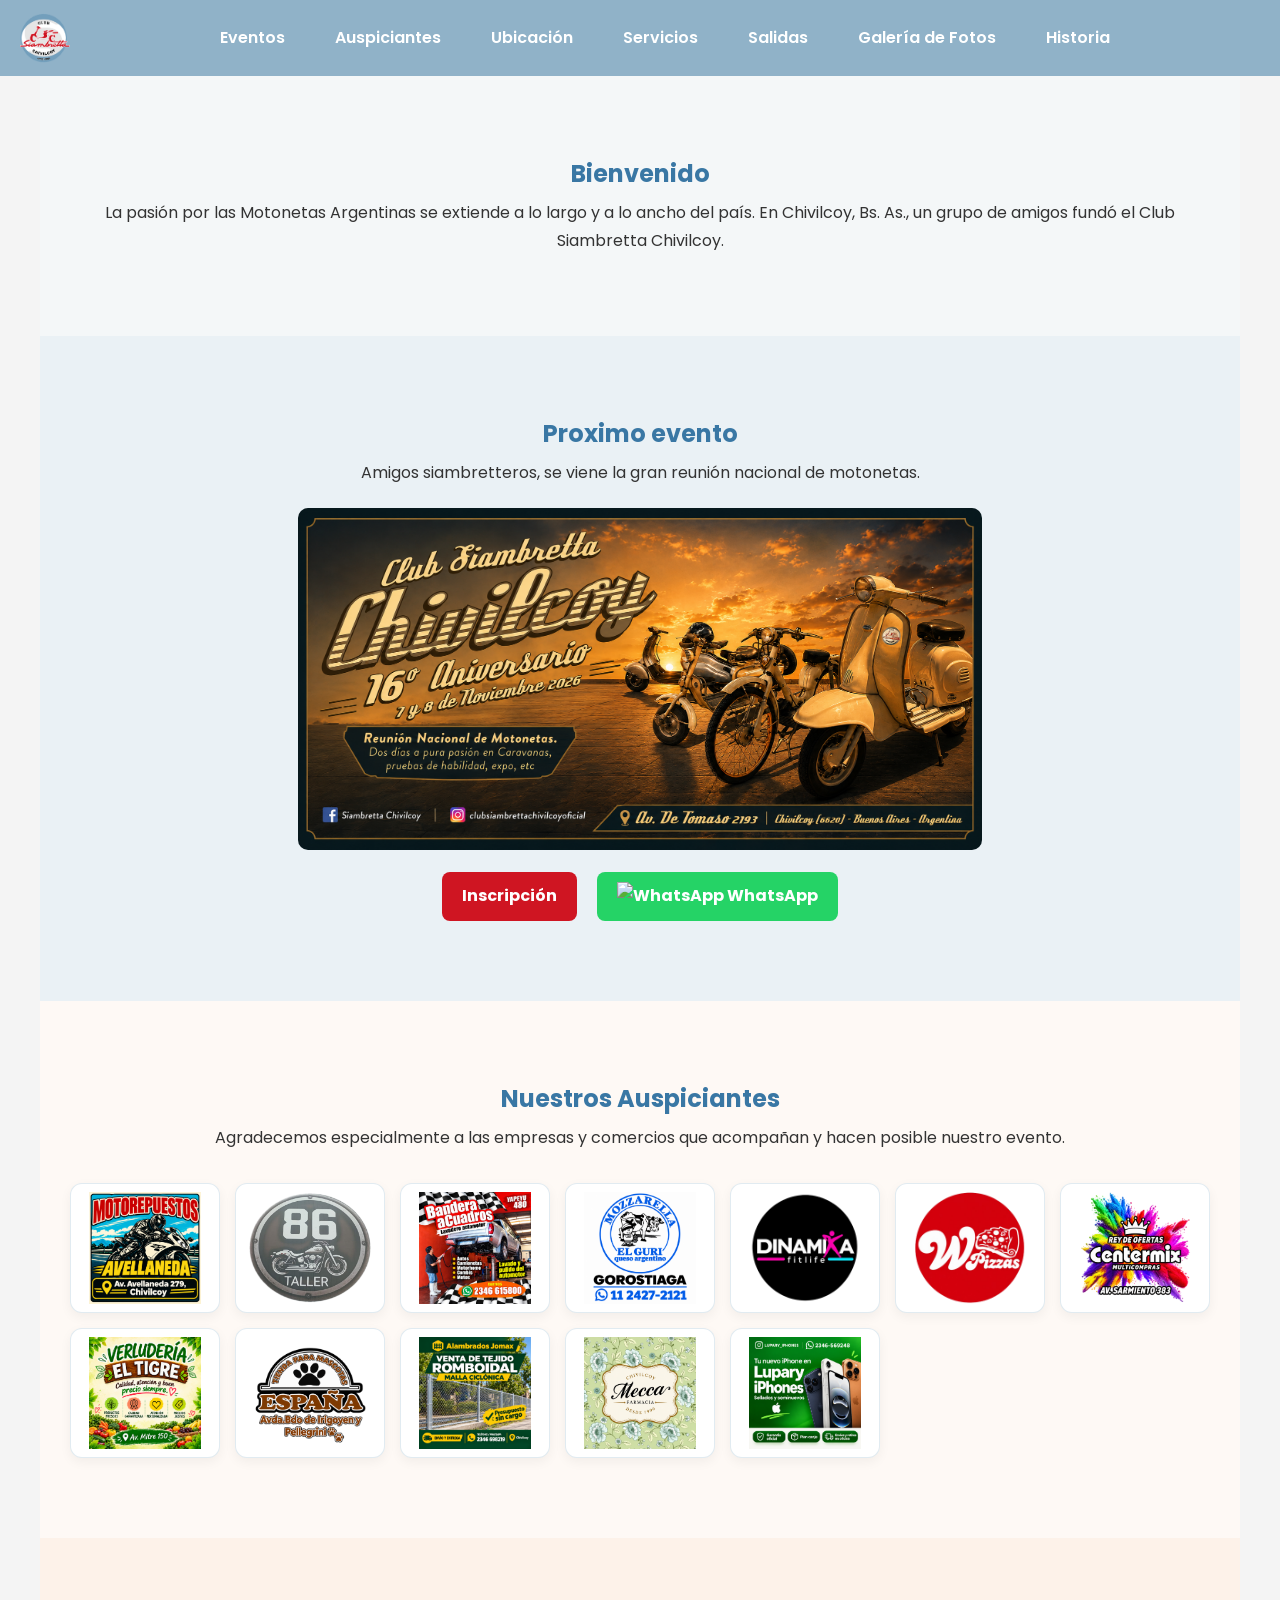
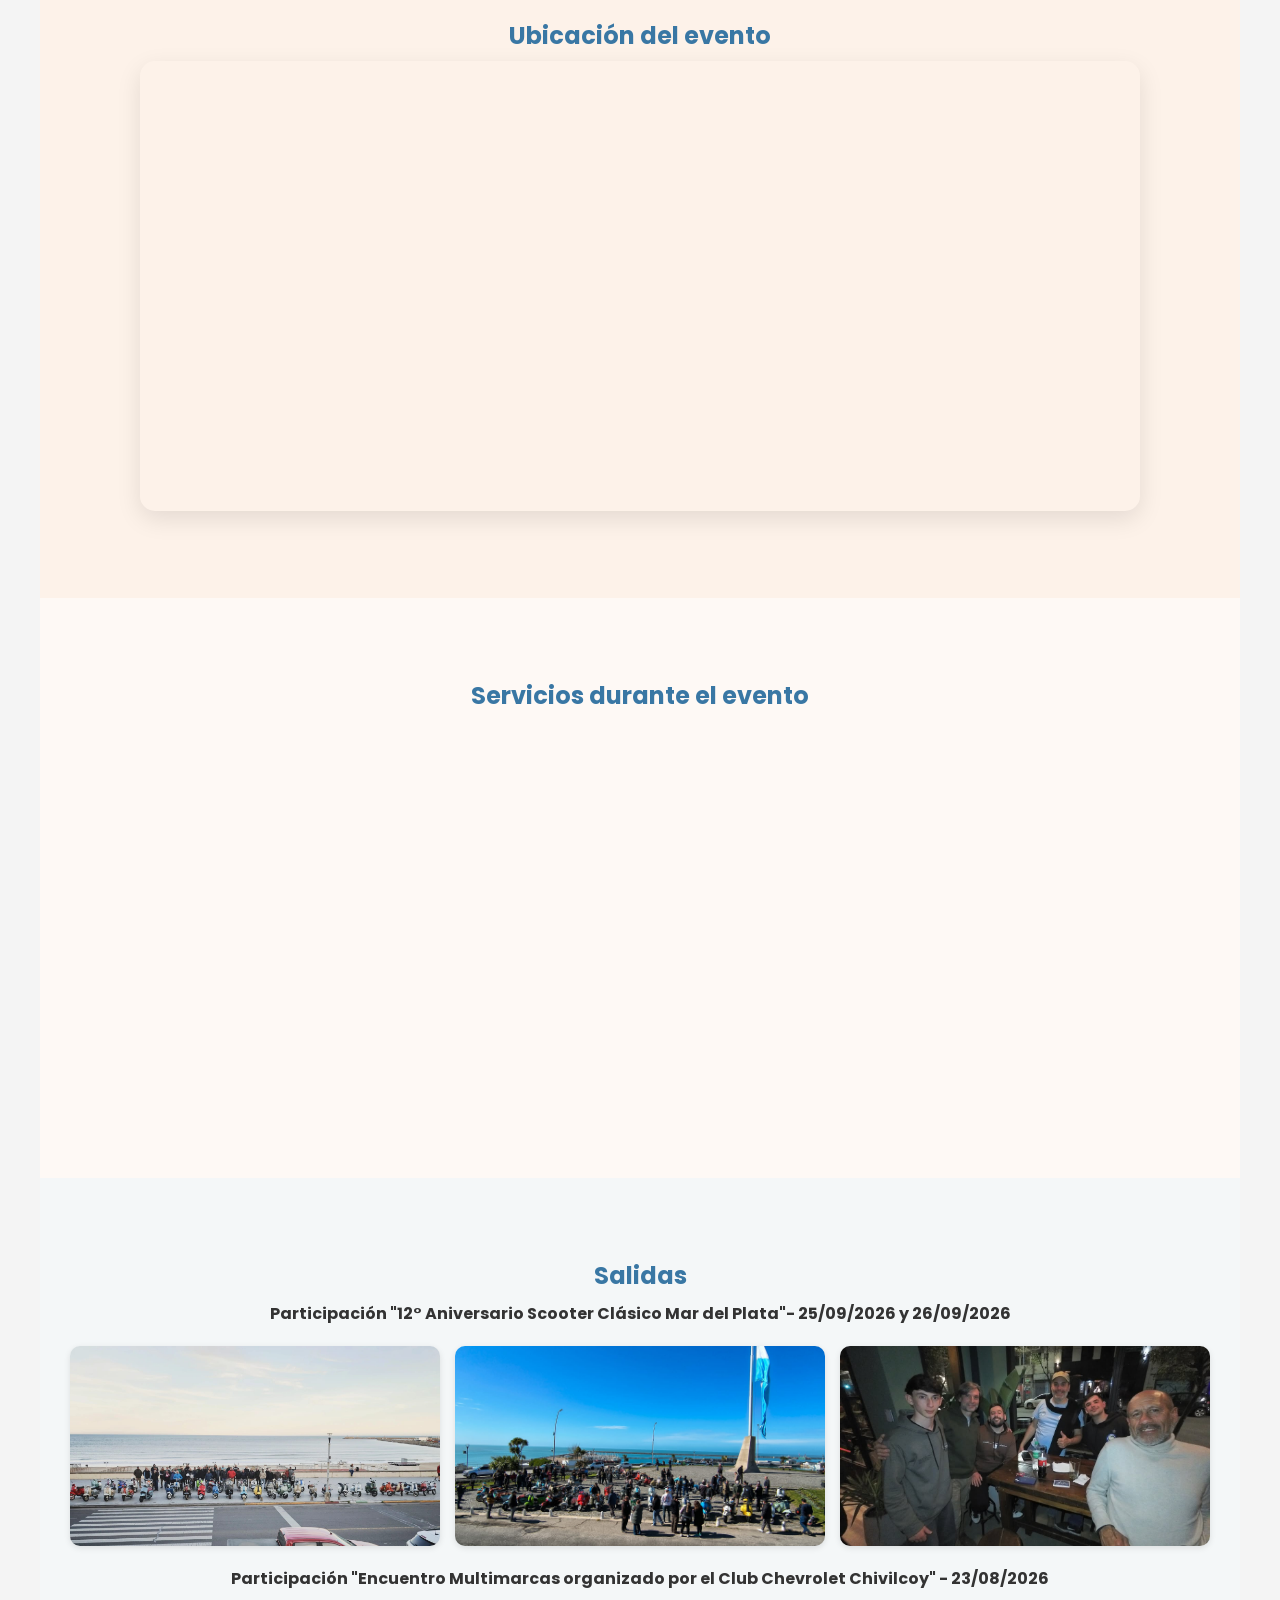
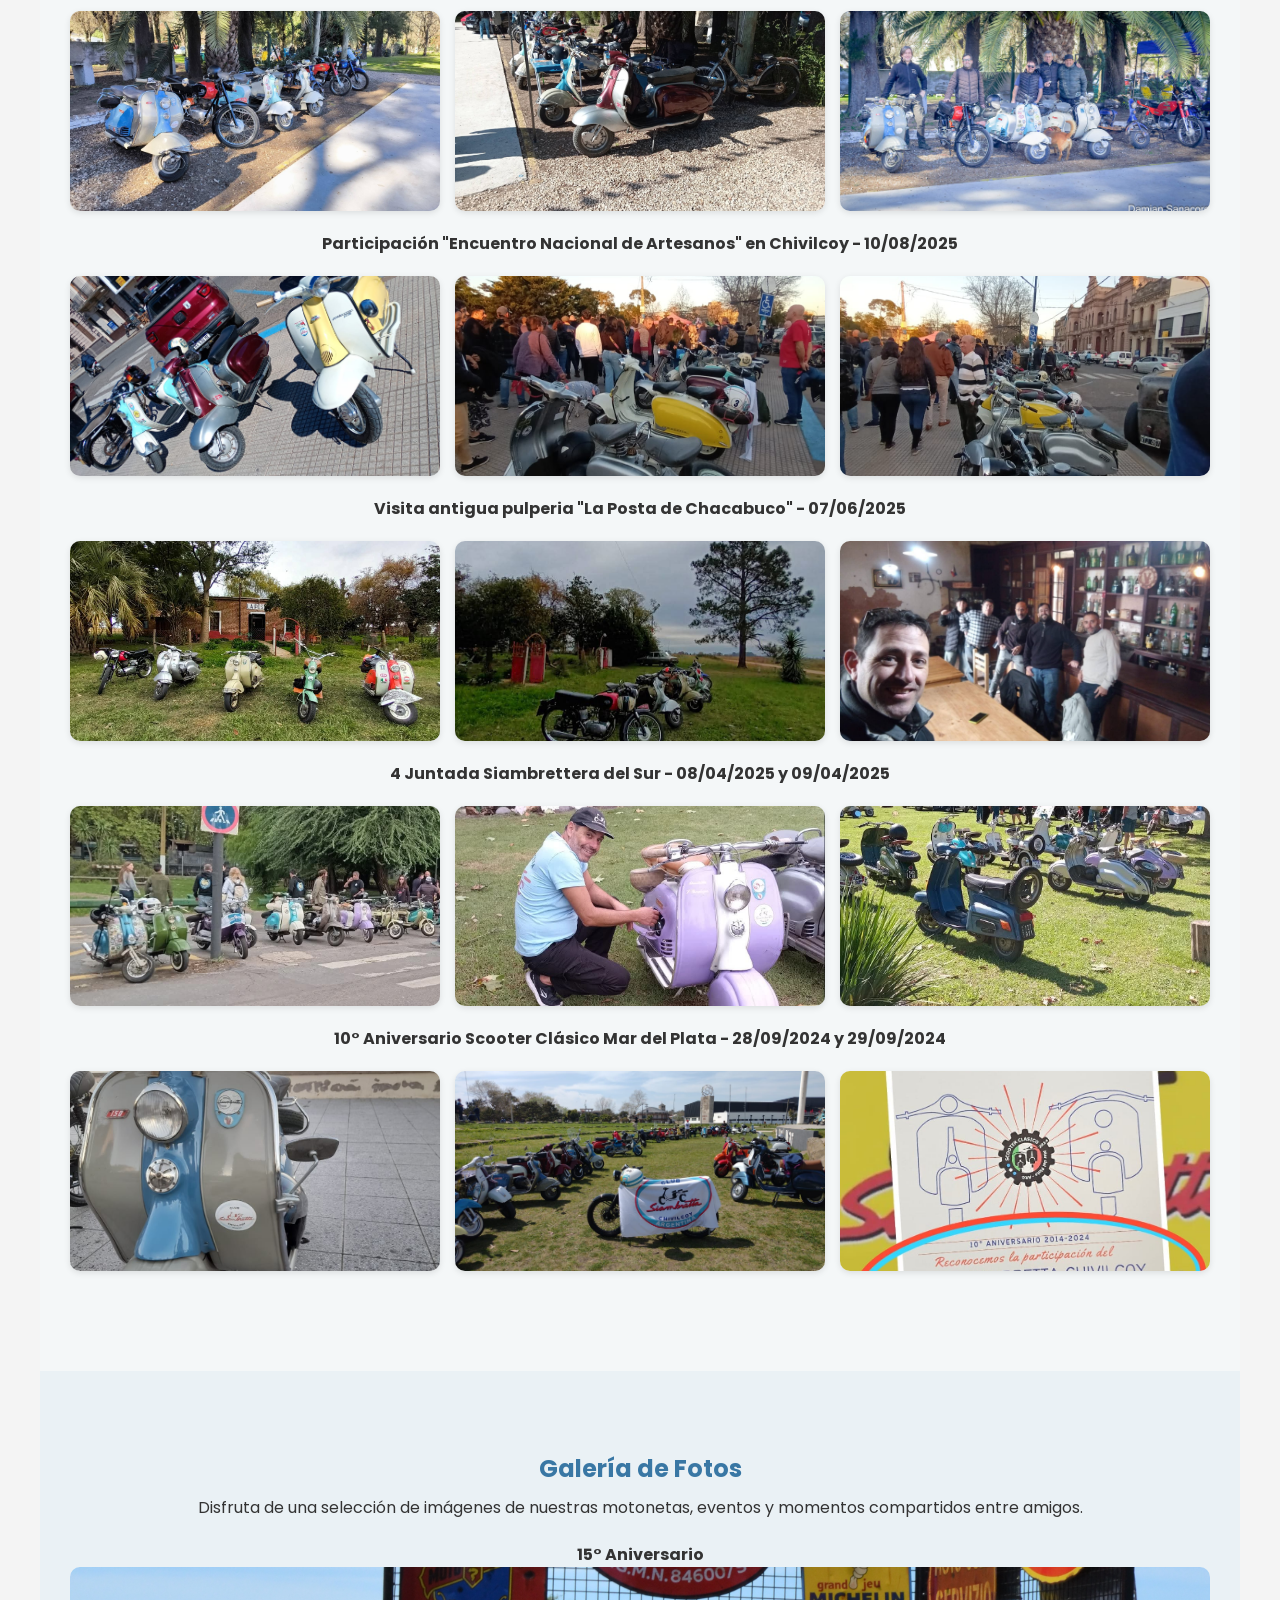
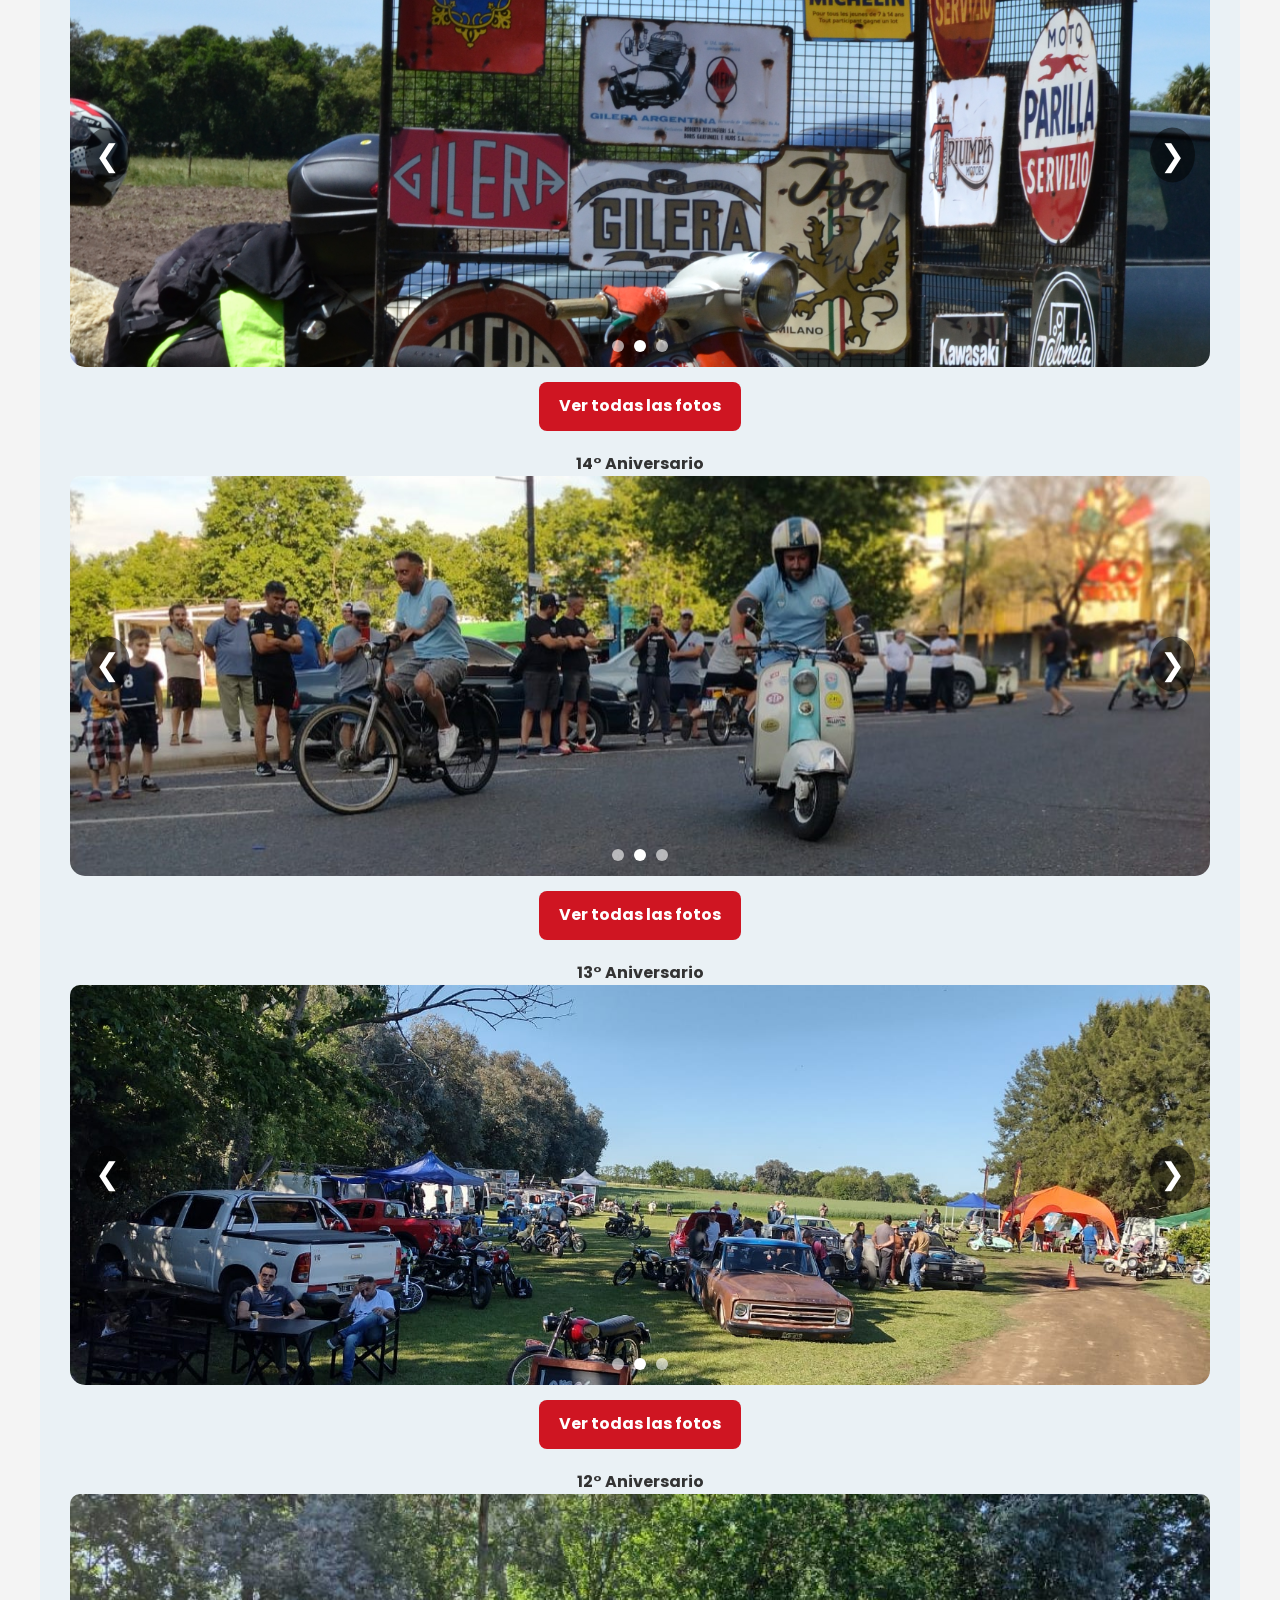
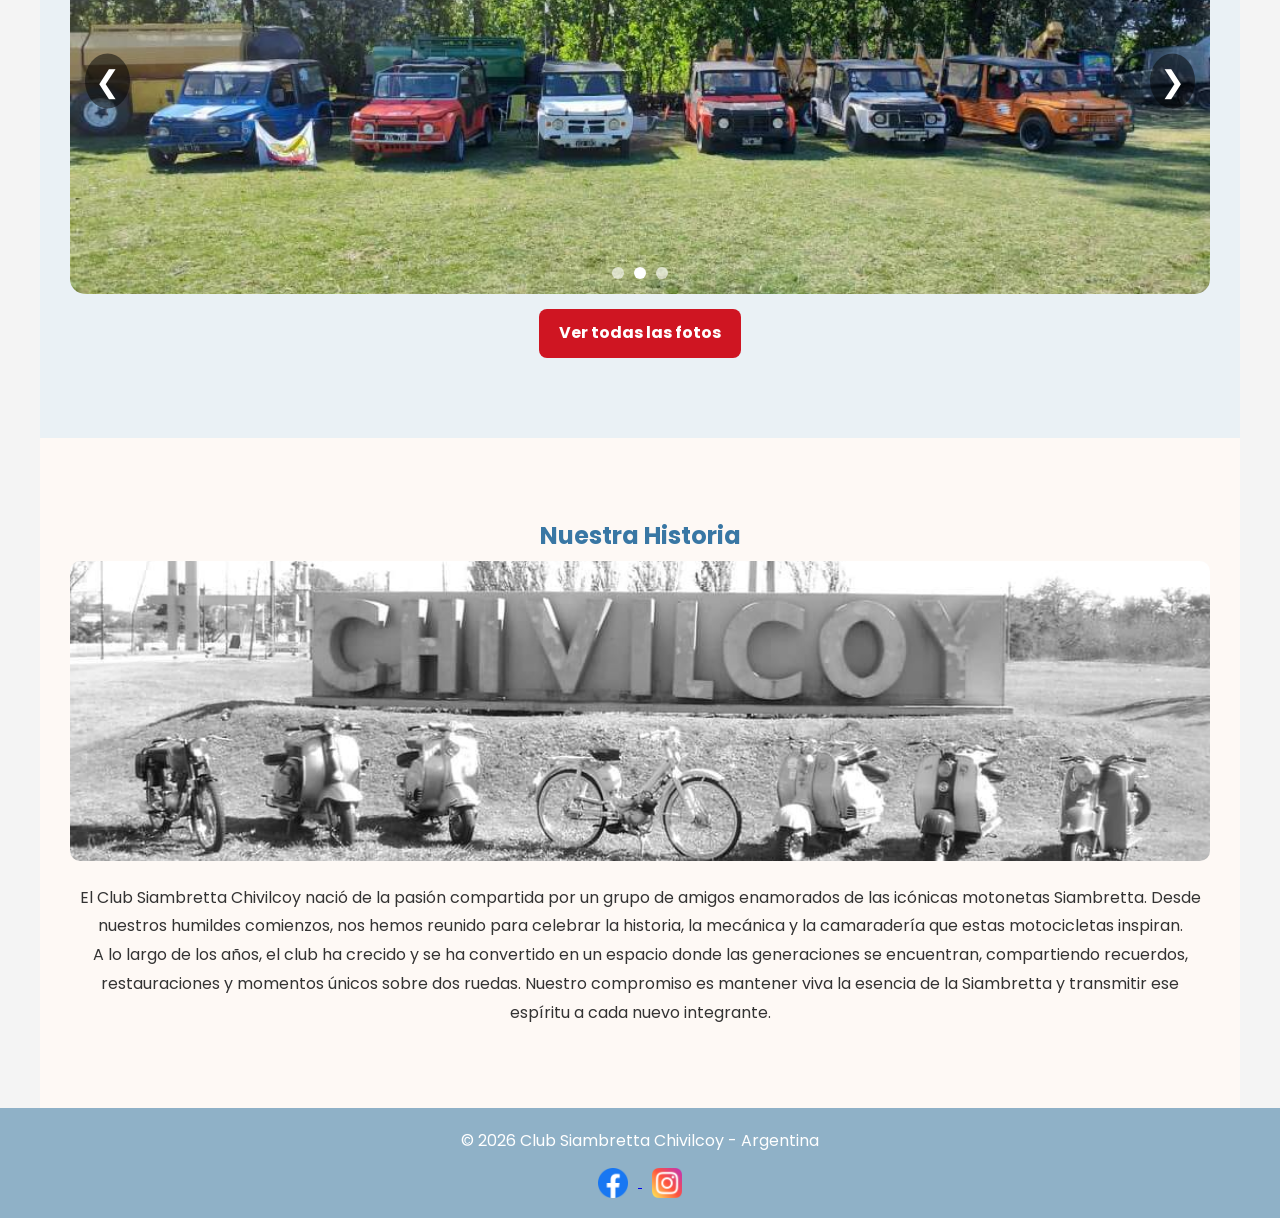
==== commit b789884a: "Restaurar sitio al commit bc1c7e8 (sitio original con auspiciantes optimizados)" ====
--- a/index.html
+++ b/index.html
@@ -29,23 +29,17 @@
 
     </header>
 
-    <section id="presentacion" class="hero-section">
-        <div class="hero-content">
-            <span class="hero-badge">🛵 PASIÓN POR LAS MOTONETAS ARGENTINAS</span>
-            <h1>Club Siambretta Chivilcoy</h1>
-            <p>La pasión por las Motonetas Argentinas se extiende a lo largo y a lo ancho del país. En Chivilcoy, Bs. As., un grupo de amigos fundó este espacio para celebrar la historia, la mecánica y la camaradería sobre dos ruedas.</p>
-            <div class="hero-actions">
-                <a href="#eventos" class="hero-btn primary">Ver Próximo Evento</a>
-                <a href="#historia" class="hero-btn secondary">Nuestra Historia</a>
-            </div>
-        </div>
-    </section>
+    <section id="presentacion">
+        <h2>Bienvenido</h2>
+        <p>La pasión por las Motonetas Argentinas se extiende a lo largo y a lo ancho del país. En Chivilcoy, Bs. As.,
+            un grupo de amigos fundó el Club Siambretta Chivilcoy</span>.</p>
+    </section>
+
 
     <section id="eventos">
-        <h2>Próximo Evento</h2>
+        <h2> Proximo evento</h2>
         <p>Amigos siambretteros, se viene la gran reunión nacional de motonetas.</p>
         <div class="evento-card">
-            <span class="event-badge">🔥 PRÓXIMO ENCUENTRO NACIONAL</span>
             <img src="imgs/eventos/evento-16.png" alt="16° Aniversario" class="evento-img">
         </div>
         <div class="botonesEvento">
@@ -263,82 +257,29 @@
 
     <section id="historia">
         <h2>Nuestra Historia</h2>
-        <p style="color: #666; margin-bottom: 2rem;">Más de una década compartiendo rutas, motores y verdadera amistad.</p>
-        
-        <div class="historia-container">
-            <div class="historia-img-wrapper">
-                <img src="imgs/historia/historia.jpg" alt="Historia del Club Siambretta Chivilcoy">
-            </div>
-            <div class="timeline">
-                <div class="timeline-item">
-                    <div class="timeline-dot"></div>
-                    <div class="timeline-content">
-                        <h3>Fundación y Pasión</h3>
-                        <p>El Club Siambretta Chivilcoy nació de la pasión compartida por un grupo de amigos enamorados de las icónicas motonetas Siambretta en Chivilcoy, Bs. As.</p>
-                    </div>
-                </div>
-                <div class="timeline-item">
-                    <div class="timeline-dot"></div>
-                    <div class="timeline-content">
-                        <h3>Rodadas y Encuentros</h3>
-                        <p>Nos reunimos para celebrar la mecánica, restauraciones y viajes por las rutas argentinas, participando en los eventos más importantes del país.</p>
-                    </div>
-                </div>
-                <div class="timeline-item">
-                    <div class="timeline-dot"></div>
-                    <div class="timeline-content">
-                        <h3>Presente y Legado</h3>
-                        <p>Un espacio donde las generaciones se encuentran, manteniendo viva la esencia de la Siambretta y transmitiendo el espíritu motonetero a cada integrante.</p>
-                    </div>
-                </div>
-            </div>
-        </div>
-    </section>
-
-    <!-- Botón Flotante de WhatsApp -->
-    <a href="https://wa.me/5491165710408" target="_blank" class="float-whatsapp" aria-label="Contacto por WhatsApp">
-        <img src="https://cdn-icons-png.flaticon.com/512/733/733585.png" alt="WhatsApp">
-        <span class="float-tooltip">¿Dudas? ¡Escribinos!</span>
-    </a>
-
-    <!-- Modal Lightbox para imágenes -->
-    <div id="lightboxModal" class="lightbox-modal">
-        <span class="lightbox-close">&times;</span>
-        <img class="lightbox-content" id="lightboxImg" alt="Vista previa">
-        <div id="lightboxCaption"></div>
-    </div>
+        <img src="imgs/historia/historia.jpg" alt="historia">
+        <p style="margin-top: 1rem;">
+            El Club Siambretta Chivilcoy nació de la pasión compartida por un grupo de amigos enamorados de las icónicas
+            motonetas Siambretta. Desde nuestros humildes comienzos, nos hemos reunido para celebrar la historia, la
+            mecánica y la camaradería que estas motocicletas inspiran. <br>
+            A lo largo de los años, el club ha crecido y se ha convertido en un espacio donde las generaciones se
+            encuentran, compartiendo recuerdos, restauraciones y momentos únicos sobre dos ruedas. Nuestro compromiso es
+            mantener viva la esencia de la Siambretta y transmitir ese espíritu a cada nuevo integrante.
+        </p>
+    </section>
 
     <footer>
-        <div class="footer-content">
-            <div class="footer-brand">
-                <img src="imgs/logos/Logo2_CSC.png" alt="Logo Club Siambretta">
-                <h3>Club Siambretta Chivilcoy</h3>
-                <p>Pasión y camaradería sobre dos ruedas en Chivilcoy, Provincia de Buenos Aires.</p>
-            </div>
-            <div class="footer-links">
-                <h4>Navegación</h4>
-                <a href="#eventos">Eventos</a>
-                <a href="#auspiciantes">Auspiciantes</a>
-                <a href="#salidas">Salidas</a>
-                <a href="#fotos">Galería</a>
-                <a href="#historia">Historia</a>
-            </div>
-            <div class="footer-social">
-                <h4>Síguenos en Redes</h4>
-                <div class="redes-sociales">
-                    <a href="https://www.facebook.com/ClubSiambrettaChivilcoy" target="_blank" aria-label="Facebook">
-                        <img src="imgs/redes/facebook.png" alt="Facebook">
-                    </a>
-                    <a href="https://www.instagram.com/clubsiambrettachivilcoyoficial" target="_blank" aria-label="Instagram">
-                        <img src="imgs/redes/instagram.png" alt="Instagram">
-                    </a>
-                </div>
-            </div>
-        </div>
-        <div class="footer-bottom">
-            &copy; 2026 Club Siambretta Chivilcoy - Argentina. Todos los derechos reservados.
+        &copy; 2026 Club Siambretta Chivilcoy - Argentina
+        <div class="redes-sociales">
+            <a href="https://www.facebook.com/ClubSiambrettaChivilcoy" target="_blank">
+                <img src="imgs/redes/facebook.png" alt="Facebook">
+            </a>
+            <a href="https://www.instagram.com/clubsiambrettachivilcoyoficial" target="_blank">
+                <img src="imgs/redes/instagram.png" alt="Instagram">
+            </a>
         </div>
     </footer>
+
 
     <script src="js/app.js"></script>
 </body>
--- a/css/style.css
+++ b/css/style.css
@@ -15,30 +15,21 @@
 }
 
 header {
-    background: rgba(44, 90, 127, 0.88);
-    backdrop-filter: blur(12px);
-    -webkit-backdrop-filter: blur(12px);
+    background-color: #749fbbc7;
     color: white;
     display: flex;
     justify-content: space-between;
     align-items: center;
     flex-wrap: wrap;
-    padding: 12px 30px;
+    padding: 10px 20px;
     position: sticky;
     top: 0;
     z-index: 999;
-    box-shadow: 0 4px 20px rgba(0, 0, 0, 0.12);
-    border-bottom: 1px solid rgba(255, 255, 255, 0.1);
 }
 
 header img {
     max-width: 50px;
     height: auto;
-    transition: transform 0.3s ease;
-}
-
-header img:hover {
-    transform: scale(1.1);
 }
 
 header h1 {
@@ -492,330 +483,5 @@
     #ubicacion iframe {
         height: 300px;
     }
-
-    .historia-container {
-        grid-template-columns: 1fr;
-    }
-}
-
-/* --- HERO BANNER --- */
-.hero-section {
-    background: linear-gradient(135deg, rgba(20, 45, 68, 0.88), rgba(44, 90, 127, 0.8)), url('../imgs/fondo.jpeg') center/cover no-repeat;
-    color: white;
-    padding: 100px 20px 80px 20px;
-    text-align: center;
-    border-radius: 0 0 25px 25px;
-    box-shadow: 0 10px 30px rgba(0,0,0,0.15);
-    margin-bottom: 20px;
-}
-
-.hero-content {
-    max-width: 800px;
-    margin: 0 auto;
-}
-
-.hero-badge {
-    display: inline-block;
-    background: rgba(255, 255, 255, 0.15);
-    backdrop-filter: blur(8px);
-    border: 1px solid rgba(255, 255, 255, 0.3);
-    color: #ffd700;
-    font-size: 0.85rem;
-    font-weight: 700;
-    padding: 6px 16px;
-    border-radius: 30px;
-    margin-bottom: 15px;
-    letter-spacing: 1px;
-}
-
-.hero-section h1 {
-    font-size: 2.8rem;
-    font-weight: 700;
-    margin-bottom: 15px;
-    text-shadow: 0 2px 10px rgba(0,0,0,0.3);
-}
-
-.hero-section p {
-    font-size: 1.15rem;
-    line-height: 1.8;
-    opacity: 0.95;
-    margin-bottom: 30px;
-}
-
-.hero-actions {
-    display: flex;
-    gap: 15px;
-    justify-content: center;
-    flex-wrap: wrap;
-}
-
-.hero-btn {
-    display: inline-block;
-    padding: 12px 28px;
-    border-radius: 30px;
-    font-weight: 600;
-    text-decoration: none;
-    transition: transform 0.3s ease, box-shadow 0.3s ease, background 0.3s ease;
-}
-
-.hero-btn.primary {
-    background: linear-gradient(135deg, #e52d27, #b31217);
-    color: white;
-    box-shadow: 0 4px 15px rgba(229, 45, 39, 0.4);
-}
-
-.hero-btn.primary:hover {
-    transform: translateY(-3px);
-    box-shadow: 0 8px 25px rgba(229, 45, 39, 0.6);
-}
-
-.hero-btn.secondary {
-    background: rgba(255, 255, 255, 0.2);
-    color: white;
-    border: 1px solid rgba(255, 255, 255, 0.4);
-}
-
-.hero-btn.secondary:hover {
-    background: rgba(255, 255, 255, 0.35);
-    transform: translateY(-3px);
-}
-
-/* --- BADGE Y BOTONES DE EVENTO --- */
-.event-badge {
-    display: inline-block;
-    background: linear-gradient(135deg, #ff416c, #ff4b2b);
-    color: white;
-    font-size: 0.8rem;
-    font-weight: 700;
-    padding: 6px 16px;
-    border-radius: 20px;
-    margin-bottom: 15px;
-    box-shadow: 0 4px 12px rgba(255, 65, 108, 0.3);
-    letter-spacing: 0.5px;
-}
-
-/* --- TIMELINE DE HISTORIA --- */
-.historia-container {
-    display: grid;
-    grid-template-columns: 1fr 1fr;
-    gap: 40px;
-    align-items: center;
-    margin-top: 30px;
-    text-align: left;
-}
-
-.historia-img-wrapper img {
-    width: 100%;
-    height: 380px;
-    object-fit: cover;
-    border-radius: 15px;
-    box-shadow: 0 10px 25px rgba(0,0,0,0.12);
-}
-
-.timeline {
-    position: relative;
-    border-left: 3px solid #3977a4;
-    padding-left: 25px;
-}
-
-.timeline-item {
-    position: relative;
-    margin-bottom: 25px;
-}
-
-.timeline-item:last-child {
-    margin-bottom: 0;
-}
-
-.timeline-dot {
-    position: absolute;
-    left: -33px;
-    top: 5px;
-    width: 15px;
-    height: 15px;
-    border-radius: 50%;
-    background: #3977a4;
-    border: 3px solid #ffffff;
-    box-shadow: 0 0 0 3px rgba(57, 119, 164, 0.3);
-}
-
-.timeline-content {
-    background: #ffffff;
-    padding: 15px 20px;
-    border-radius: 10px;
-    box-shadow: 0 4px 15px rgba(0,0,0,0.05);
-    border: 1px solid rgba(0,0,0,0.05);
-}
-
-.timeline-content h3 {
-    color: #3977a4;
-    font-size: 1.1rem;
-    margin-bottom: 6px;
-}
-
-.timeline-content p {
-    font-size: 0.95rem;
-    color: #555;
-    line-height: 1.6;
-}
-
-/* --- BOTÓN FLOTANTE WHATSAPP --- */
-.float-whatsapp {
-    position: fixed;
-    bottom: 25px;
-    right: 25px;
-    background-color: #25D366;
-    color: white;
-    width: 60px;
-    height: 60px;
-    border-radius: 50%;
-    display: flex;
-    align-items: center;
-    justify-content: center;
-    box-shadow: 0 6px 20px rgba(37, 211, 102, 0.4);
-    z-index: 1000;
-    transition: transform 0.3s ease, box-shadow 0.3s ease;
-    text-decoration: none;
-}
-
-.float-whatsapp img {
-    width: 32px;
-    height: 32px;
-}
-
-.float-whatsapp:hover {
-    transform: scale(1.1);
-    box-shadow: 0 10px 25px rgba(37, 211, 102, 0.6);
-}
-
-.float-tooltip {
-    position: absolute;
-    right: 70px;
-    background: #333;
-    color: white;
-    padding: 6px 12px;
-    border-radius: 8px;
-    font-size: 0.85rem;
-    white-space: nowrap;
-    opacity: 0;
-    visibility: hidden;
-    transition: opacity 0.3s ease, visibility 0.3s ease;
-    pointer-events: none;
-}
-
-.float-whatsapp:hover .float-tooltip {
-    opacity: 1;
-    visibility: visible;
-}
-
-/* --- LIGHTBOX MODAL --- */
-.lightbox-modal {
-    display: none;
-    position: fixed;
-    z-index: 2000;
-    top: 0;
-    left: 0;
-    width: 100%;
-    height: 100%;
-    background-color: rgba(0, 0, 0, 0.88);
-    backdrop-filter: blur(8px);
-    align-items: center;
-    justify-content: center;
-    flex-direction: column;
-}
-
-.lightbox-modal.active {
-    display: flex;
-}
-
-.lightbox-content {
-    max-width: 90%;
-    max-height: 80vh;
-    border-radius: 10px;
-    box-shadow: 0 10px 30px rgba(0,0,0,0.5);
-    object-fit: contain;
-}
-
-.lightbox-close {
-    position: absolute;
-    top: 20px;
-    right: 35px;
-    color: #fff;
-    font-size: 40px;
-    font-weight: bold;
-    cursor: pointer;
-    transition: color 0.2s ease;
-}
-
-.lightbox-close:hover {
-    color: #ff4b2b;
-}
-
-#lightboxCaption {
-    color: white;
-    margin-top: 15px;
-    font-size: 1rem;
-    text-align: center;
-}
-
-/* --- FOOTER MODERNO --- */
-footer {
-    background: #1e3a52;
-    color: white;
-    padding: 50px 20px 20px 20px;
-    text-align: left;
-}
-
-.footer-content {
-    max-width: 1100px;
-    margin: 0 auto;
-    display: grid;
-    grid-template-columns: 2fr 1fr 1fr;
-    gap: 40px;
-    margin-bottom: 40px;
-}
-
-.footer-brand img {
-    max-width: 60px;
-    margin-bottom: 12px;
-}
-
-.footer-brand h3 {
-    font-size: 1.3rem;
-    margin-bottom: 10px;
-    color: #ffffff;
-}
-
-.footer-brand p {
-    font-size: 0.9rem;
-    color: #a0aec0;
-    line-height: 1.6;
-}
-
-.footer-links h4, .footer-social h4 {
-    color: #ffd700;
-    font-size: 1.05rem;
-    margin-bottom: 15px;
-}
-
-.footer-links a {
-    display: block;
-    color: #cbd5e0;
-    text-decoration: none;
-    margin-bottom: 8px;
-    font-size: 0.9rem;
-    transition: color 0.2s ease;
-}
-
-.footer-links a:hover {
-    color: #ffffff;
-}
-
-.footer-bottom {
-    text-align: center;
-    border-top: 1px solid rgba(255, 255, 255, 0.1);
-    padding-top: 20px;
-    font-size: 0.85rem;
-    color: #a0aec0;
-}
-
+}
+
